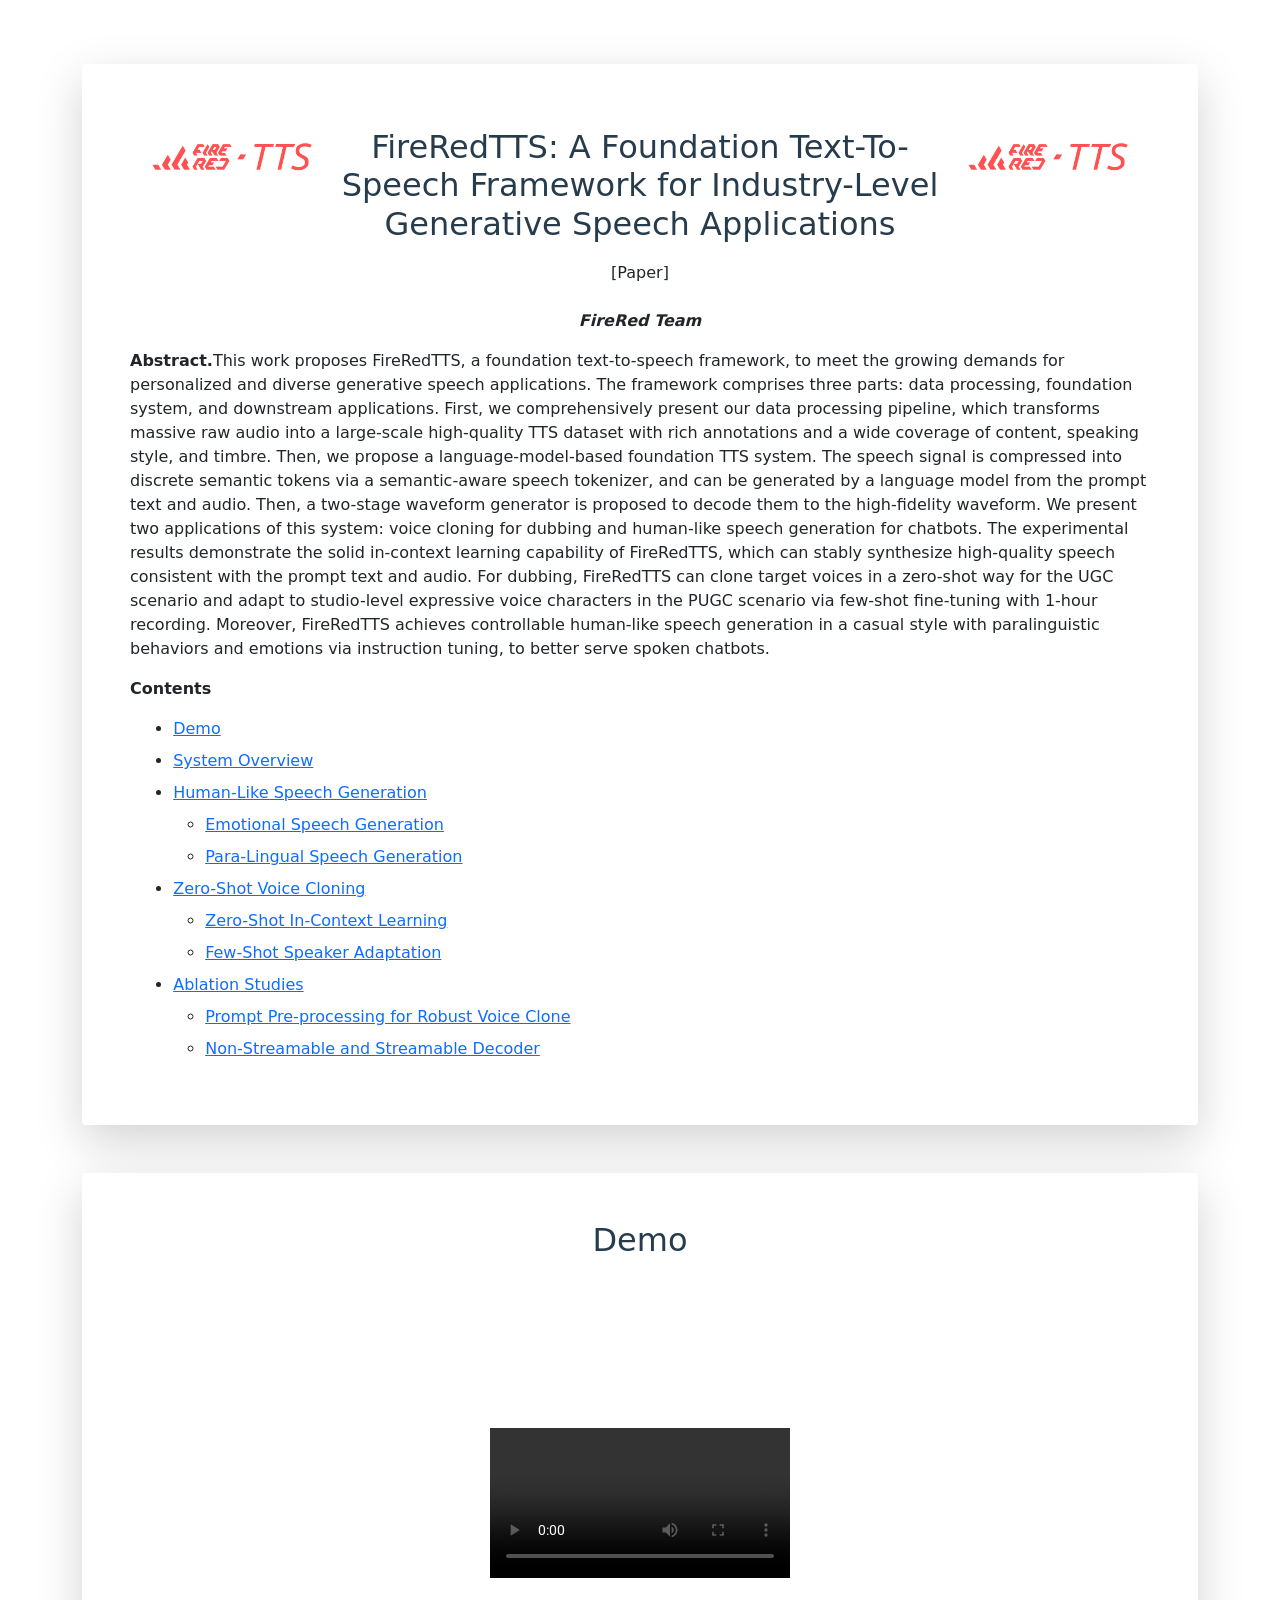
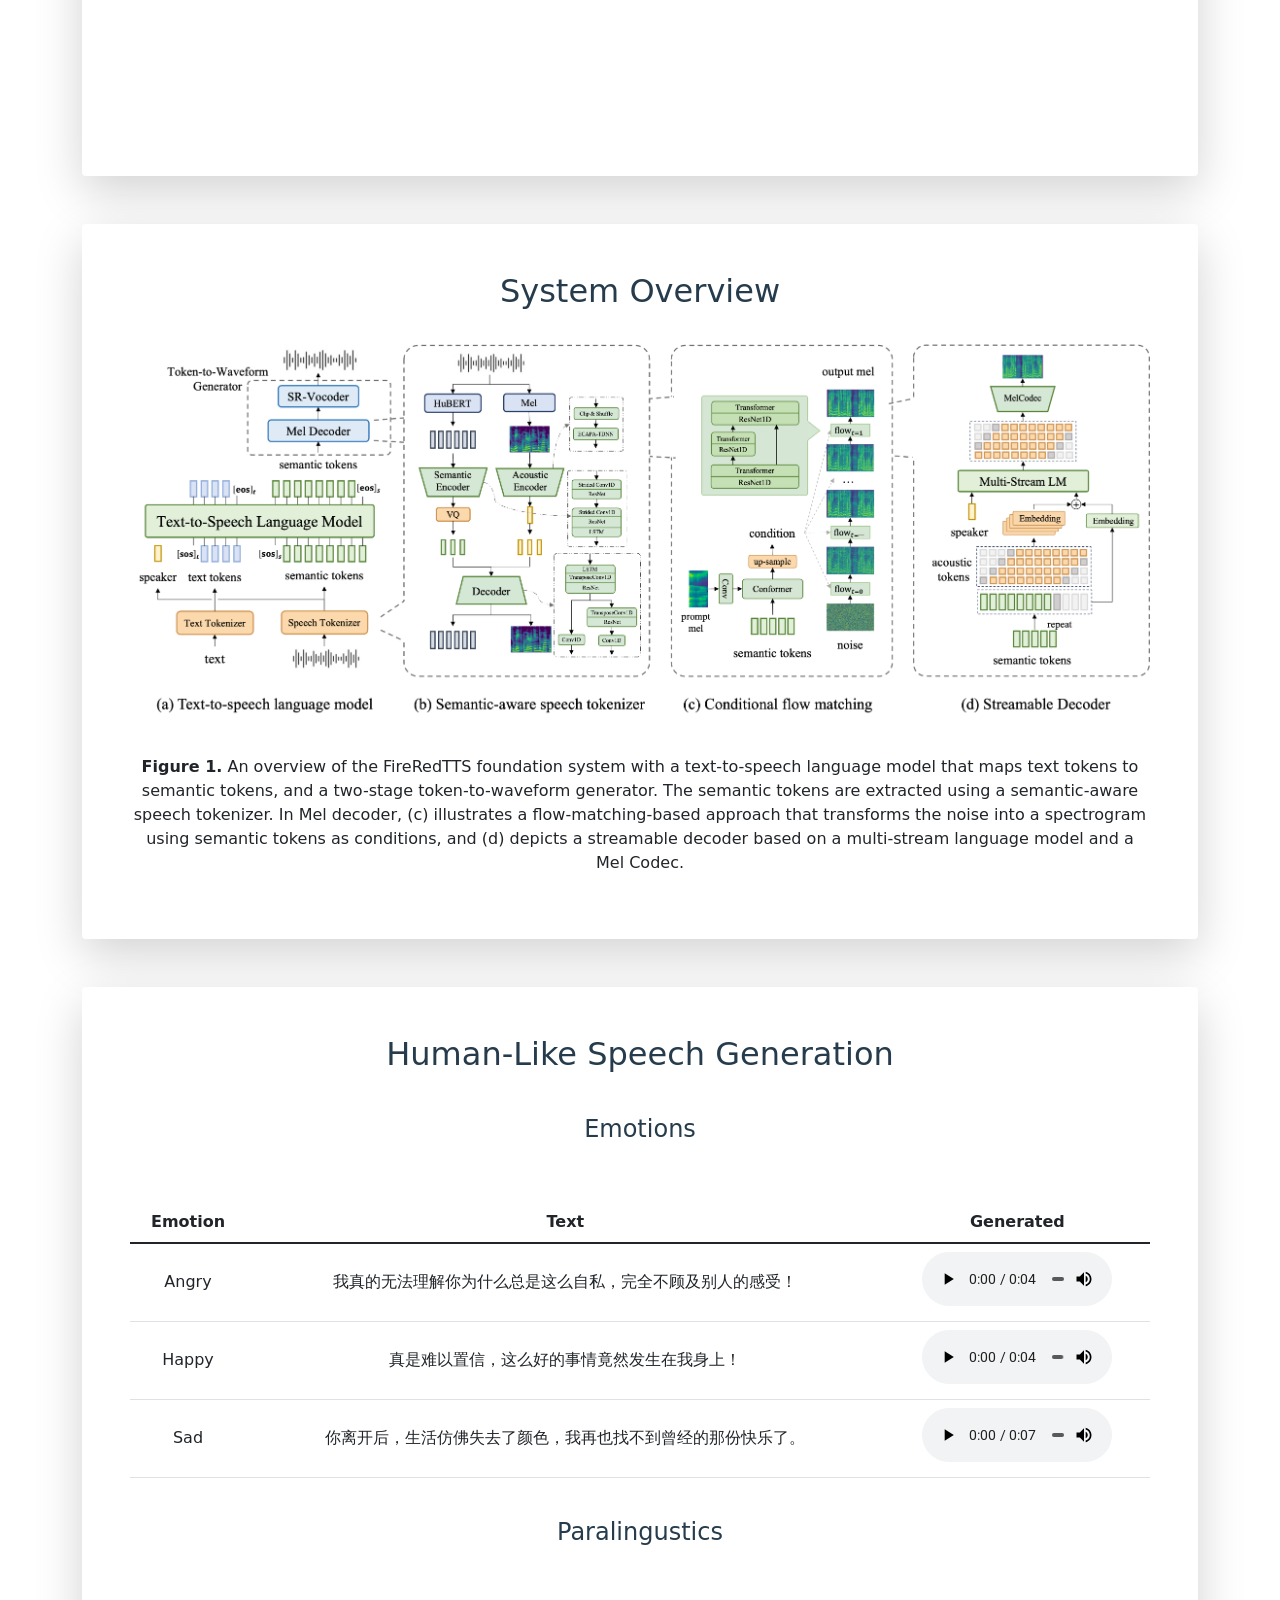
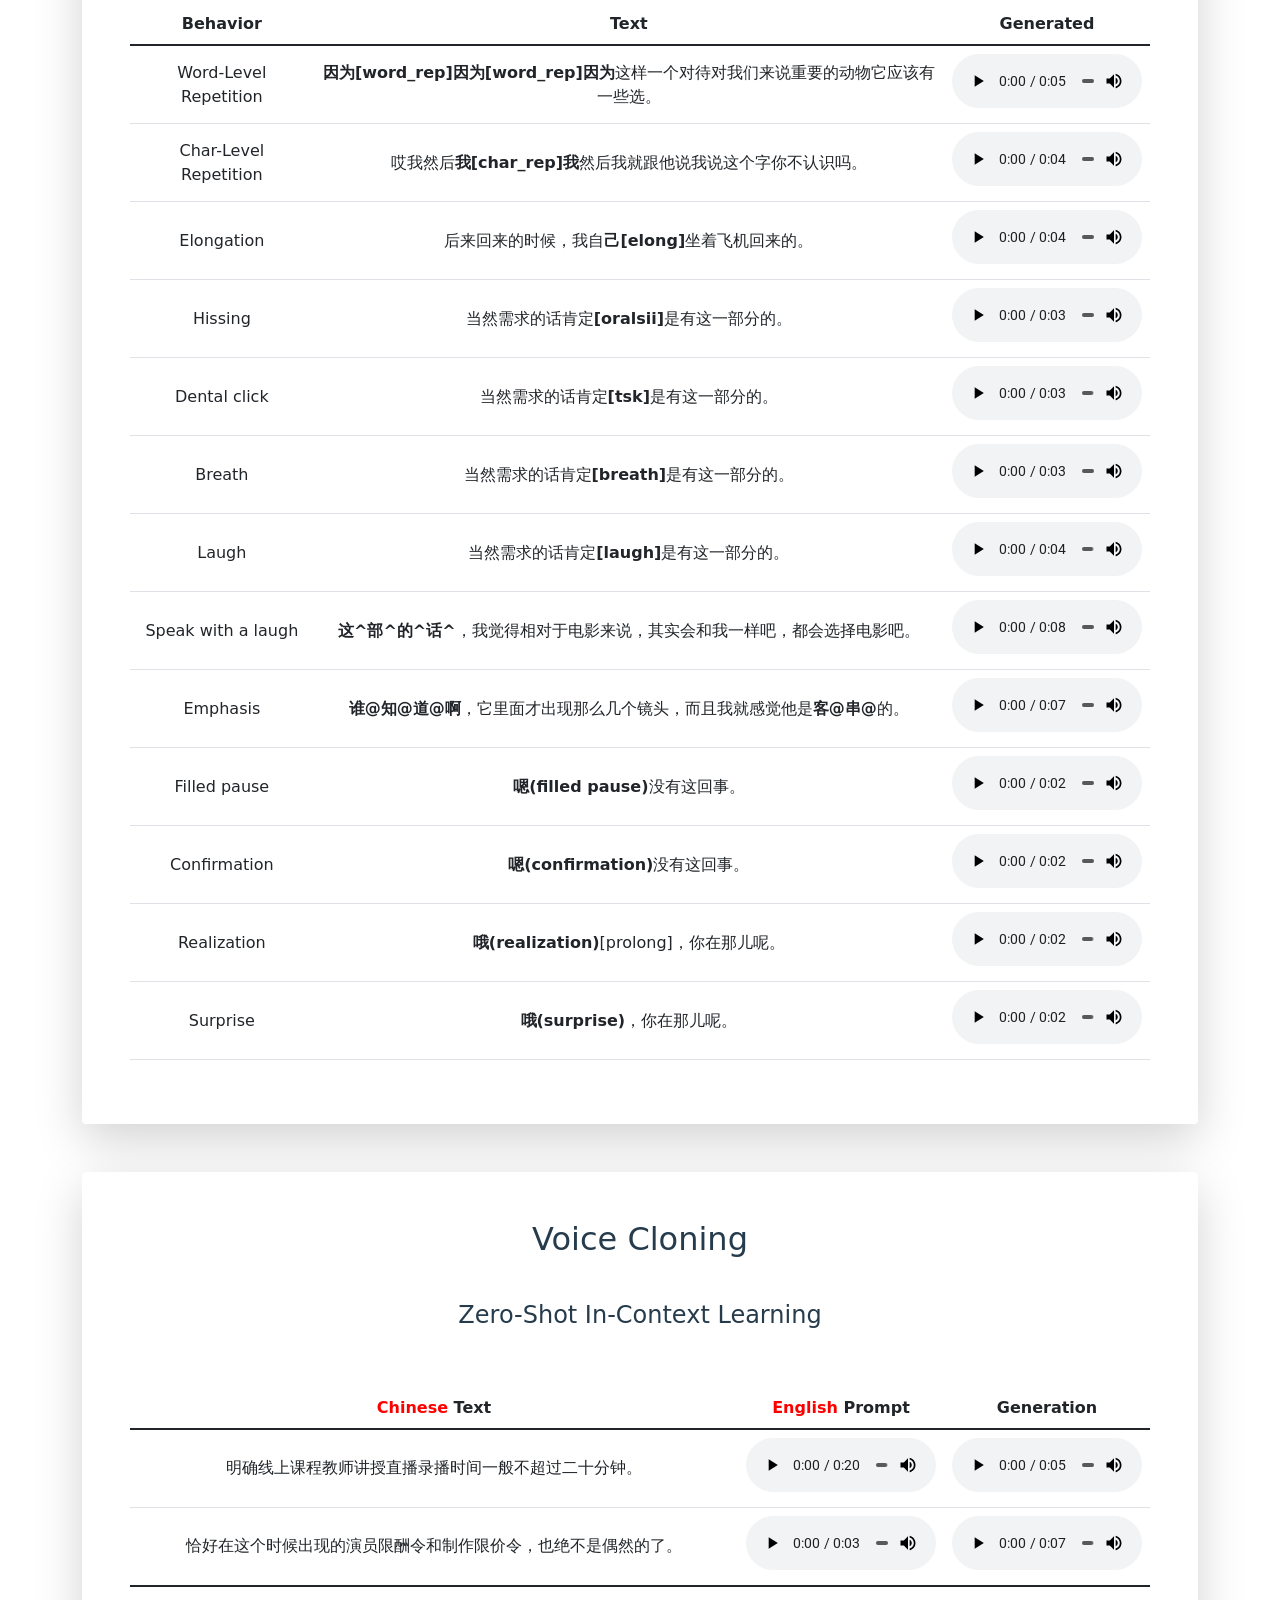
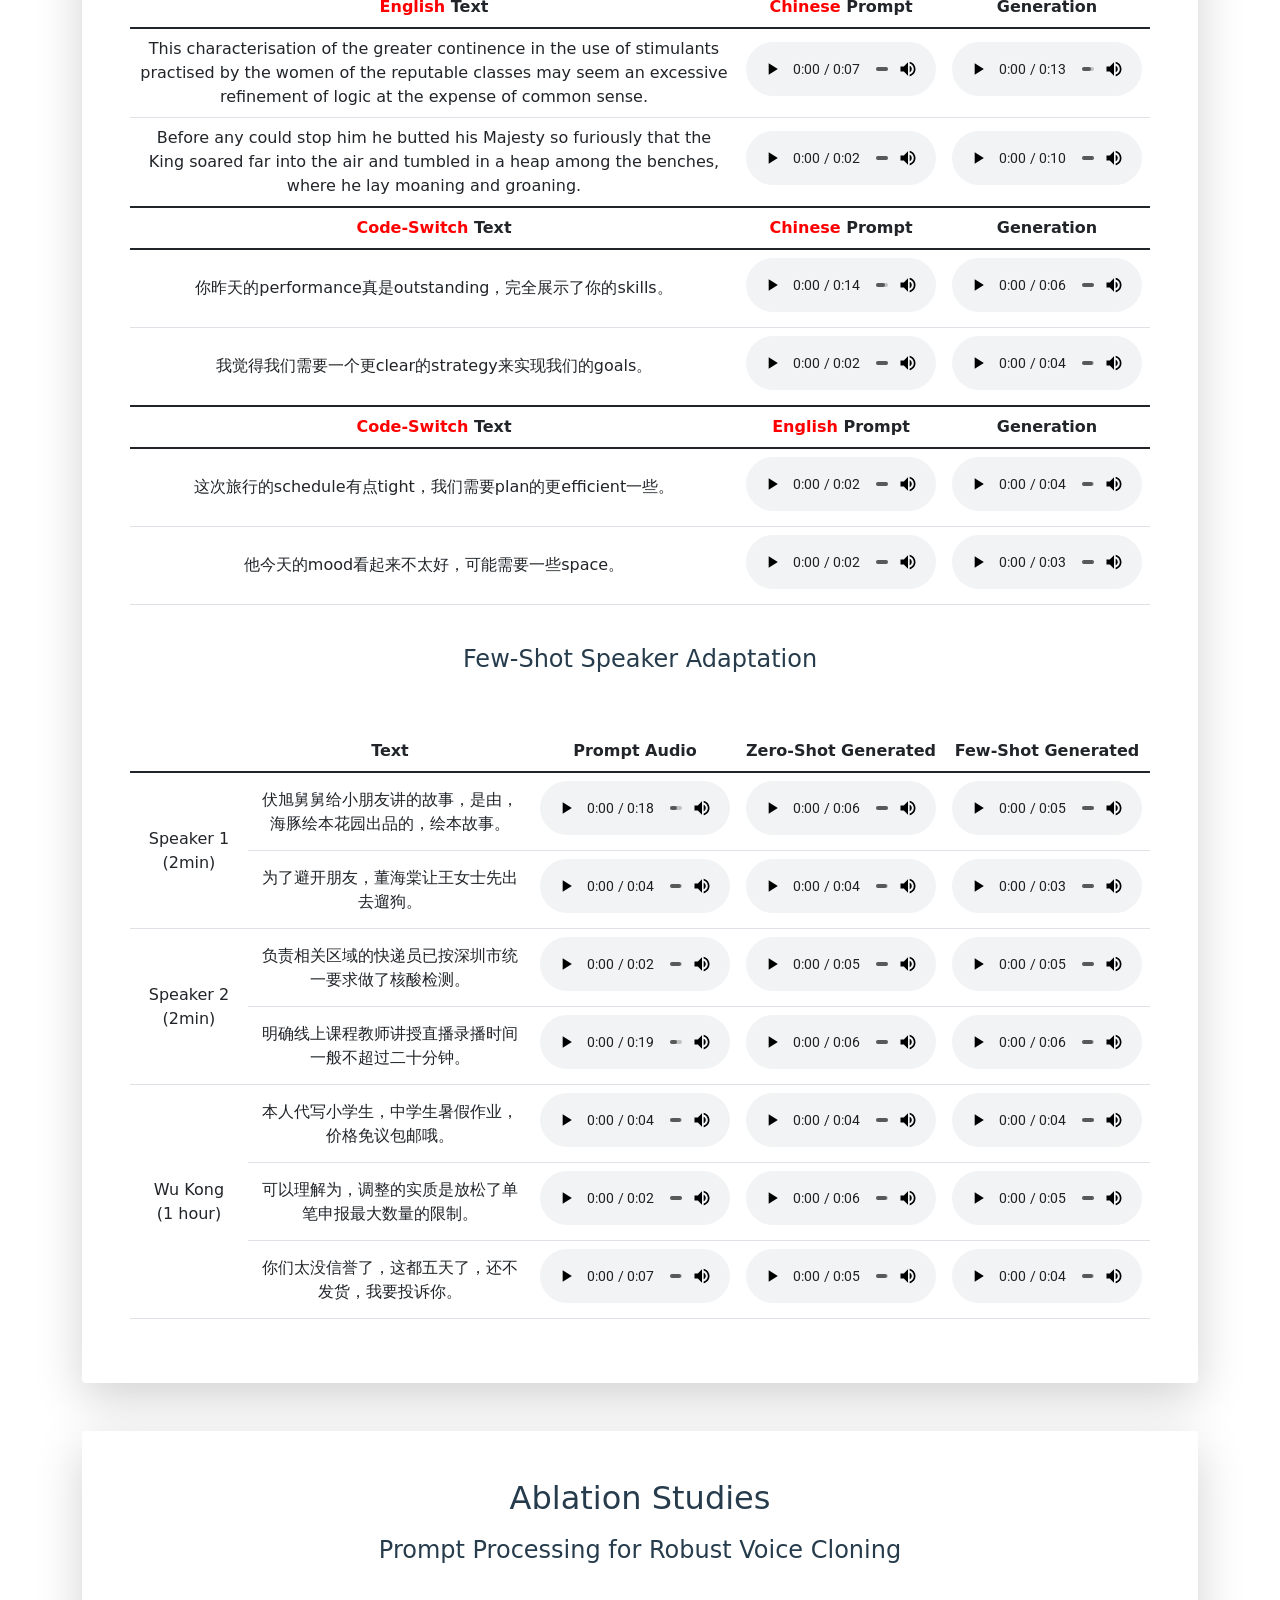
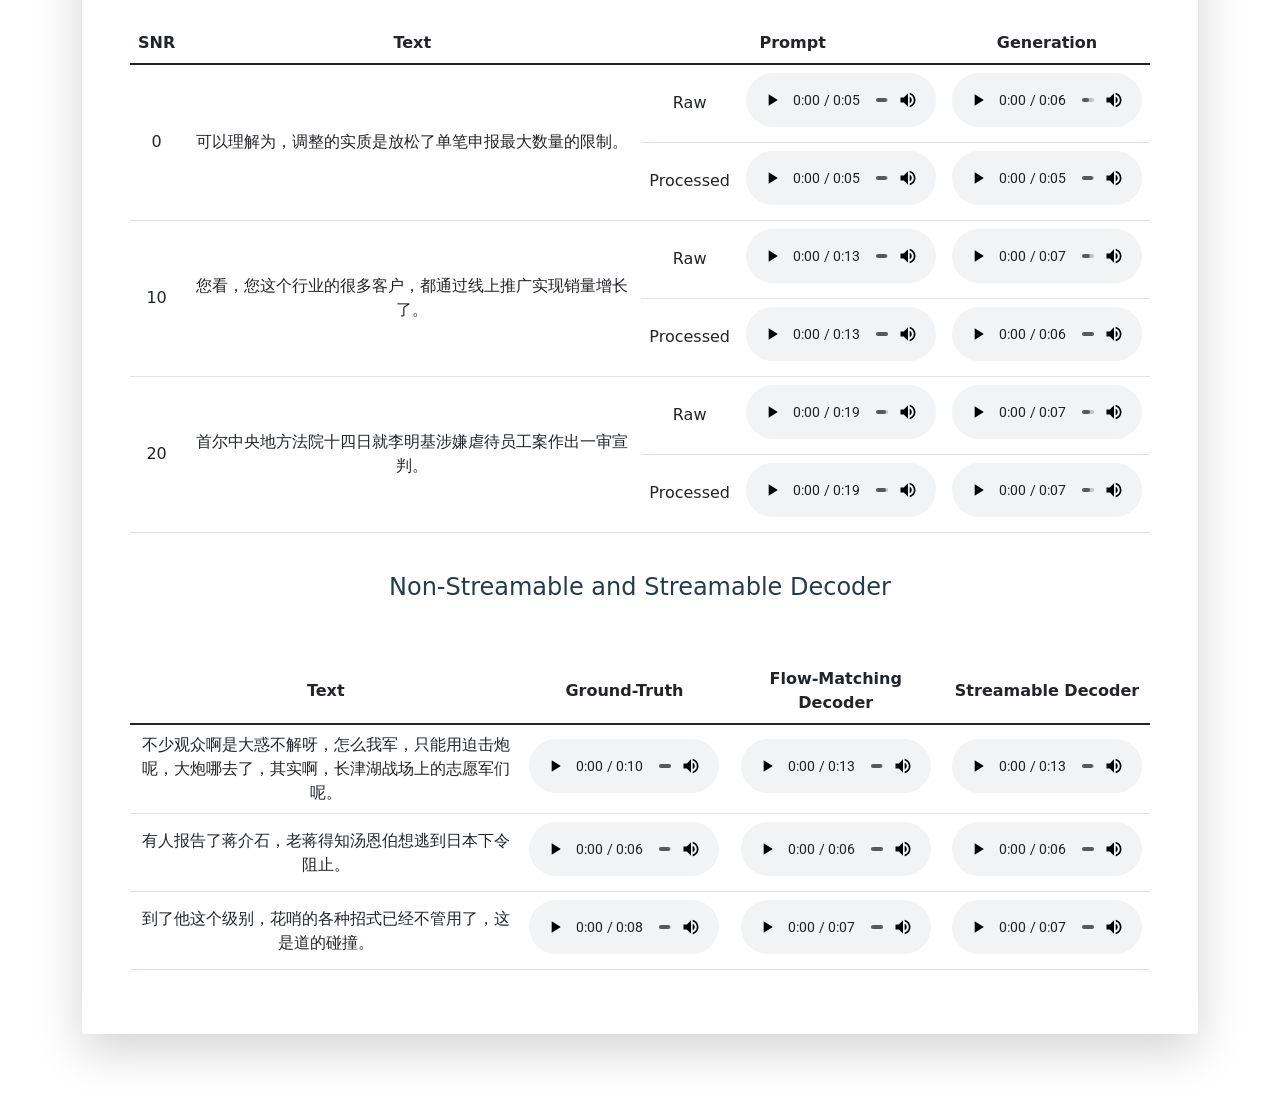
==== demos/firered_tts/index.html @ 2fdb6b74 "init" ====
<!DOCTYPE html>
<html>

<head>
    <meta charset="utf-8">
    <meta name="generator" content="Hugo 0.88.1" />
    <meta name="viewport" content="width=device-width, initial-scale=1">
    <link href="https://fonts.googleapis.com/css?family=Roboto:300,400,700" rel="stylesheet" type="text/css">
    <link rel="stylesheet" href="" https://cdnjs.cloudflare.com/ajax/libs/highlight.js/8.4/styles/github.min.css">
    <link rel="stylesheet" href="css/custom.css">
    <link rel="stylesheet" href="css/normalize.css">

    <title>FireRedTTS</title>
    <link href="css/bootstrap.min.css" rel="stylesheet">

    <style>
        .container::after {
            content: "";
            display: table;
            clear: both;
        }
        .left {
            float: left;
            max-width: 20%; /* Adjust as needed */
        }
        .right {
            float: right;
            max-width: 20%; /* Adjust as needed */
        }
        img {
            width: auto;
            height: auto;
        }
        .video-container {
            display: flex;
            justify-content: center;
            align-items: center;
            height: 50vh; /* This makes the container full height of the viewport */
        }
        video {
            max-width: 100%;
            max-height: 100%;
        }
    </style>
</head>


<body data-new-gr-c-s-check-loaded="14.1091.0" data-gr-ext-installed="">

    <div class="container">
        <header role="banner">
        </header>
        <main role="main">
            <article itemscope itemtype="https://schema.org/BlogPosting">

                <div class="container pt-5 mt-5 shadow-lg p-5 mb-5 bg-white rounded">
                    <p style="text-align: left;">
                        <img src="pics/FireRedTTS_Logo_wt_bg_red_type.png" height="200" width="200" alt="Left image" class="left">
                        <img src="pics/FireRedTTS_Logo_wt_bg_red_type.png" height="200" width="200" alt="Right image" class="right">
                    </p>
                    <div class="text-center">
                        <h2>FireRedTTS: A Foundation Text-To-Speech Framework for Industry-Level Generative Speech Applications</h2>
                        <!-- [<a href="www.google.com">Paper</a>] -->
                        [Paper]

                        <p class="fst-italic mb-0">
                            <br>
                            <b>FireRed Team</b>
                        <p></p>
                        </p>
                    </div>
                    <p><b>Abstract.</b>This work proposes FireRedTTS, a foundation text-to-speech framework, to meet the growing demands for personalized and diverse generative speech applications. The framework comprises three parts: data processing, foundation system, and downstream applications. First, we comprehensively present our data processing pipeline, which transforms massive raw audio into a large-scale high-quality TTS dataset with rich annotations and a wide coverage of content, speaking style, and timbre. Then, we propose a language-model-based foundation TTS system. The speech signal is compressed into discrete semantic tokens via a semantic-aware speech tokenizer, and can be generated by a language model from the prompt text and audio. Then, a two-stage waveform generator is proposed to decode them to the high-fidelity waveform. We present two applications of this system: voice cloning for dubbing and human-like speech generation for chatbots. The experimental results demonstrate the solid in-context learning capability of FireRedTTS, which can stably synthesize high-quality speech consistent with the prompt text and audio. For dubbing, FireRedTTS can clone target voices in a zero-shot way for the UGC scenario and adapt to studio-level expressive voice characters in the PUGC scenario via few-shot fine-tuning with 1-hour recording. Moreover, FireRedTTS achieves controllable human-like speech generation in a casual style with paralinguistic behaviors and emotions via instruction tuning, to better serve spoken chatbots.
                    </p>

                    <p>
					<b>Contents</b>
                    <ul>
						<li><a href="#app-video">Demo</a>
                        <li><a href="#model-overview">System Overview</a></li>
                        <li><a href="#human-like">Human-Like Speech Generation</a></li>
                        <ul>
							<li><a href="#emo">Emotional Speech Generation</a></li>
							<li><a href="#para">Para-Lingual Speech Generation</a></li>
						</ul>
						<li><a href="#zero-shot-icl-samples">Zero-Shot Voice Cloning</a></li>
						<ul>
                            <li><a href="#cs-samples">Zero-Shot In-Context Learning</a></li>
                            <li><a href="#speaker-finetune-samples">Few-Shot Speaker Adaptation</a></li>
						</ul>
                        <li><a href="#abs-samples">Ablation Studies</a></li>
						<ul>
							<li><a href="#prompt-denoise-samples">Prompt Pre-processing for Robust Voice Clone</a></li>
                            <li><a href="#streaming-samples">Non-Streamable and Streamable Decoder</a></li>
						</ul>
                    </ul>
                    </p>
                </div>


                <div class="container pt-5 mt-5 shadow-lg p-5 mb-5 bg-white rounded">
                    <h2 id="app-video" style="text-align: center;">Demo</h2>
                    <div class="video-container">
                        <video controls>
                            <source src="video/demo.mp4" type="video/mp4">
                        </video>
                    </div>
                </div>

                <div class="container pt-5 mt-5 shadow-lg p-5 mb-5 bg-white rounded">
                    <h2 id="model-overview" style="text-align: center;">System Overview</h2>
                    <body>
                        <p style="text-align: center;">
                            <img src="pics/fireredtts.png" height="1200" width="1200">
                        </p>
                    </body>
                    <p style="text-align: center;">
                        <b>Figure 1.</b> An overview of the FireRedTTS foundation system with a text-to-speech language model that maps text tokens to semantic tokens, and a two-stage token-to-waveform generator. The semantic tokens are extracted using a semantic-aware speech tokenizer. In Mel decoder, (c) illustrates a flow-matching-based approach that transforms the noise into a spectrogram using semantic tokens as conditions, and (d) depicts a streamable decoder based on a multi-stream language model and a Mel Codec.
                    </p>
                </div>

                <div class="container pt-5 mt-5 shadow-lg p-5 mb-5 bg-white rounded">
                    <h2 id="human-like" style="text-align: center;">Human-Like Speech Generation</h2>
                    <br>
                    <h4 id="emo" style="text-align: center;">Emotions</h4>
                    <br>
                    <div class="table-responsive pt-3">
                        <table class="table table-hover pt-2">
                            <thead>
                                <tr>
                                    <th style="text-align: center">Emotion</th>
                                    <th style="text-align: center">Text</th>
                                    <th style="text-align: center">Generated</th>
                                </tr>
                            </thead>
                            <tbody>
                                <tr>
                                    <td style="vertical-align : middle;text-align:center;" >Angry</td>
                                    <td style="vertical-align : middle;text-align:center;">我真的无法理解你为什么总是这么自私，完全不顾及别人的感受！
                                    </td>
                                    <td style="vertical-align : middle;text-align:center;"><audio controls="controls"
                                            style="width: 190px;">
                                            <source src="audios/HumanLike_samples/angry_01.wav" autoplay />
                                            Your browser does not support the audio element.
                                        </audio></td>
                                </tr>
                                <tr>
                                    <td style="vertical-align : middle;text-align:center;">Happy</td>
                                    <td style="vertical-align : middle;text-align:center;">真是难以置信，这么好的事情竟然发生在我身上！
                                    </td>
                                    <td style="vertical-align : middle;text-align:center;"><audio controls="controls"
                                            style="width: 190px;">
                                            <source src="audios/HumanLike_samples/happy_03.wav" autoplay />
                                            Your browser does not support the audio element.
                                        </audio></td>
                                </tr>
                                <tr>
                                    <td style="vertical-align : middle;text-align:center;">Sad</td>
                                    <td style="vertical-align : middle;text-align:center;">
                                        你离开后，生活仿佛失去了颜色，我再也找不到曾经的那份快乐了。</td>
                                    <td style="vertical-align : middle;text-align:center;"><audio controls="controls"
                                            style="width: 190px;">
                                            <source src="audios/HumanLike_samples/sad_01.wav" autoplay />
                                            Your browser does not support the audio element.
                                        </audio></td>
                                </tr>
                            </tbody>
                        </table>
                    </div>
                    <br>
                    <h4 id="para" style="text-align: center;">Paralingustics</h4>
                    <br>
                    <div class="table-responsive pt-3">
                        <table class="table table-hover pt-2">
                            <thead>
                                <tr>
                                    <th style="text-align: center">Behavior</th>
                                    <th style="text-align: center">Text</th>
                                    <th style="text-align: center">Generated</th>
                                </tr>
                            </thead>
                            <tbody>
                                <tr>
                                    <td style="vertical-align : middle;text-align:center;">Word-Level Repetition</td>
                                    <td style="vertical-align : middle;text-align:center;"><strong>因为[word_rep]因为[word_rep]因为</strong>这样一个对待对我们来说重要的动物它应该有一些选。
                                    </td>
                                    <td style="vertical-align : middle;text-align:center;"><audio controls="controls"
                                            style="width: 190px;">
                                            <source src="audios/HumanLike_samples/word_rep.wav" autoplay />
                                            Your browser does not support the audio element.
                                        </audio></td>
                                </tr>
                                <tr>
                                    <td style="vertical-align : middle;text-align:center;">Char-Level Repetition</td>
                                    <td style="vertical-align : middle;text-align:center;">哎我然后<strong>我[char_rep]我</strong>然后我就跟他说我说这个字你不认识吗。
                                    </td>
                                    <td style="vertical-align : middle;text-align:center;"><audio controls="controls"
                                            style="width: 190px;">
                                            <source src="audios/HumanLike_samples/char_rep.wav" autoplay />
                                            Your browser does not support the audio element.
                                        </audio></td>
                                </tr>
                                <tr>
                                    <td style="vertical-align : middle;text-align:center;">Elongation</td>
                                    <td style="vertical-align : middle;text-align:center;">后来回来的时候，我自<strong>己[elong]</strong>坐着飞机回来的。
                                    </td>
                                    <td style="vertical-align : middle;text-align:center;"><audio controls="controls"
                                            style="width: 190px;">
                                            <source src="audios/HumanLike_samples/elong.wav" autoplay />
                                            Your browser does not support the audio element.
                                        </audio></td>
                                </tr>
                                <tr>
                                    <td style="vertical-align : middle;text-align:center;">Hissing</td>
                                    <td style="vertical-align : middle;text-align:center;">当然需求的话肯定<strong>[oralsii]</strong>是有这一部分的。
                                    </td>
                                    <td style="vertical-align : middle;text-align:center;"><audio controls="controls"
                                            style="width: 190px;">
                                            <source src="audios/HumanLike_samples/inbreathed_s.wav" autoplay />
                                            Your browser does not support the audio element.
                                        </audio></td>
                                </tr>
                                <tr>
                                    <td style="vertical-align : middle;text-align:center;">Dental click</td>
                                    <td style="vertical-align : middle;text-align:center;">当然需求的话肯定<strong>[tsk]</strong>是有这一部分的。
                                    </td>
                                    <td style="vertical-align : middle;text-align:center;"><audio controls="controls"
                                            style="width: 190px;">
                                            <source src="audios/HumanLike_samples/tsk.wav" autoplay />
                                            Your browser does not support the audio element.
                                        </audio></td>
                                </tr>
                                <tr>
                                    <td style="vertical-align : middle;text-align:center;">Breath</td>
                                    <td style="vertical-align : middle;text-align:center;">当然需求的话肯定<strong>[breath]</strong>是有这一部分的。
                                    </td>
                                    <td style="vertical-align : middle;text-align:center;"><audio controls="controls"
                                            style="width: 190px;">
                                            <source src="audios/HumanLike_samples/breath.wav" autoplay />
                                            Your browser does not support the audio element.
                                        </audio></td>
                                </tr>
                                <tr>
                                    <td style="vertical-align : middle;text-align:center;">Laugh</td>
                                    <td style="vertical-align : middle;text-align:center;">当然需求的话肯定<strong>[laugh]</strong>是有这一部分的。
                                    </td>
                                    <td style="vertical-align : middle;text-align:center;"><audio controls="controls"
                                            style="width: 190px;">
                                            <source src="audios/HumanLike_samples/laugh.wav" autoplay />
                                            Your browser does not support the audio element.
                                        </audio></td>
                                </tr>
                                <tr>
                                    <td style="vertical-align : middle;text-align:center;">Speak with a laugh</td>
                                    <td style="vertical-align : middle;text-align:center;"><strong>这^部^的^话^</strong>，我觉得相对于电影来说，其实会和我一样吧，都会选择电影吧。
                                    </td>
                                    <td style="vertical-align : middle;text-align:center;"><audio controls="controls"
                                            style="width: 190px;">
                                            <source src="audios/HumanLike_samples/laughtalk2.wav" autoplay />
                                            Your browser does not support the audio element.
                                        </audio></td>
                                </tr>
                                <tr>
                                    <td style="vertical-align : middle;text-align:center;">Emphasis</td>
                                    <td style="vertical-align : middle;text-align:center;"><strong>谁@知@道@啊</strong>，它里面才出现那么几个镜头，而且我就感觉他是<strong>客@串@</strong>的。
                                    </td>
                                    <td style="vertical-align : middle;text-align:center;"><audio controls="controls"
                                            style="width: 190px;">
                                            <source src="audios/HumanLike_samples/emphasis2.wav" autoplay />
                                            Your browser does not support the audio element.
                                        </audio></td>
                                </tr>
                                <tr>
                                    <td style="vertical-align : middle;text-align:center;">Filled pause</td>
                                    <td style="vertical-align : middle;text-align:center;"><strong>嗯(filled pause)</strong>没有这回事。
                                    </td>
                                    <td style="vertical-align : middle;text-align:center;"><audio controls="controls"
                                            style="width: 190px;">
                                            <source src="audios/HumanLike_samples/filled_pause.wav" autoplay />
                                            Your browser does not support the audio element.
                                        </audio></td>
                                </tr>
                                <tr>
                                    <td style="vertical-align : middle;text-align:center;">Confirmation</td>
                                    <td style="vertical-align : middle;text-align:center;"><strong>嗯(confirmation)</strong>没有这回事。
                                    </td>
                                    <td style="vertical-align : middle;text-align:center;"><audio controls="controls"
                                            style="width: 190px;">
                                            <source src="audios/HumanLike_samples/confirmation.wav" autoplay />
                                            Your browser does not support the audio element.
                                        </audio></td>
                                </tr>
                                <tr>
                                    <td style="vertical-align : middle;text-align:center;">Realization</td>
                                    <td style="vertical-align : middle;text-align:center;"><strong>哦(realization)</strong>[prolong]，你在那儿呢。
                                    </td>
                                    <td style="vertical-align : middle;text-align:center;"><audio controls="controls"
                                            style="width: 190px;">
                                            <source src="audios/HumanLike_samples/realization.wav" autoplay />
                                            Your browser does not support the audio element.
                                        </audio></td>
                                </tr>
                                <tr>
                                    <td style="vertical-align : middle;text-align:center;">Surprise</td>
                                    <td style="vertical-align : middle;text-align:center;"><strong>哦(surprise)</strong>，你在那儿呢。
                                    </td>
                                    <td style="vertical-align : middle;text-align:center;"><audio controls="controls"
                                            style="width: 190px;">
                                            <source src="audios/HumanLike_samples/surprise.wav" autoplay />
                                            Your browser does not support the audio element.
                                        </audio></td>
                                </tr>
                            </tbody>
                        </table>
                    </div>
                </div>

                <div class="container pt-5 mt-5 shadow-lg p-5 mb-5 bg-white rounded">
                    <h2 id="zero-shot-icl-samples" style="text-align: center;">Voice Cloning</h2>
                    <br>
                    <h4 id="cs-samples" style="text-align: center;">Zero-Shot In-Context Learning</h4>
                    <br>
                    <div class="table-responsive pt-3">
                        <table class="table table-hover pt-2">
                            <thead>
                                <tr>
                                    <th style="vertical-align : middle;text-align: center"><font color="red">Chinese</font> Text</th>
                                    <th style="vertical-align : middle;text-align: center"><font color="red">English</font> Prompt</th>
                                    <th style="vertical-align : middle;text-align: center">Generation</th>
                                </tr>
                            </thead>
                            <tbody>
                                <tr>
                                    <td style="vertical-align : middle;text-align:center;">
                                        明确线上课程教师讲授直播录播时间一般不超过二十分钟。
                                    </td>
                                    <td style="vertical-align : middle;text-align:center;">
                                        <audio controls="controls" style="width: 190px;">
                                            <source src="audios/ZeroShotICL_samples/english_to_mandarin/4077_13751_000006_000008.wav" autoplay />
                                        </audio><br>
                                    </td>
                                    <td style="vertical-align : middle;text-align:center;">
                                        <audio controls="controls" style="width: 190px;">
                                            <source src="audios/ZeroShotICL_samples/english_to_mandarin/4077_13751_000006_000008%23zh_066_rep6.wav" autoplay />
                                        </audio>
                                    </td>
                                </tr>
                                <tr>
                                    <td style="vertical-align : middle;text-align:center;">
                                        恰好在这个时候出现的演员限酬令和制作限价令，也绝不是偶然的了。
                                    </td>
                                    <td style="vertical-align : middle;text-align:center;">
                                        <audio controls="controls" style="width: 190px;">
                                            <source src="audios/ZeroShotICL_samples/english_to_mandarin/0016_000731.wav" autoplay />
                                        </audio><br>
                                    </td>
                                    <td style="vertical-align : middle;text-align:center;">
                                        <audio controls="controls" style="width: 190px;">
                                            <source src="audios/ZeroShotICL_samples/english_to_mandarin/0016_000731%23zh_071.wav" autoplay />
                                        </audio>
                                    </td>
                                </tr>
                                <thead>
                                    <tr>
                                        <th style="vertical-align : middle;text-align: center"><font color="red">English</font> Text</th>
                                        <th style="vertical-align : middle;text-align: center"><font color="red">Chinese</font> Prompt</th>
                                        <th style="vertical-align : middle;text-align: center">Generation</th>
                                    </tr>
                                </thead>
                                <tbody>
                                    <tr>
                                        <td style="vertical-align : middle;text-align:center;">
                                            This characterisation of the greater continence in the use of stimulants practised by the women of the reputable classes may seem an excessive refinement of logic at the expense of common sense.
                                        </td>
                                        <td style="vertical-align : middle;text-align:center;">
                                            <audio controls="controls" style="width: 190px;">
                                                <source src="audios/ZeroShotICL_samples/mandarin_to_english/26900001.wav" autoplay />
                                            </audio><br>
                                        </td>
                                        <td style="vertical-align : middle;text-align:center;">
                                            <audio controls="controls" style="width: 190px;">
                                                <source src="audios/ZeroShotICL_samples/mandarin_to_english/26900001%23en_024.wav" autoplay />
                                            </audio>
                                        </td>
                                    </tr>
                                    <tr>
                                        <td style="vertical-align : middle;text-align:center;">
                                            Before any could stop him he butted his Majesty so furiously that the King soared far into the air and tumbled in a heap among the benches, where he lay moaning and groaning.
                                        </td>
                                        <td style="vertical-align : middle;text-align:center;">
                                            <audio controls="controls" style="width: 190px;">
                                                <source src="audios/ZeroShotICL_samples/mandarin_to_english/0004_001432.wav" autoplay />
                                            </audio><br>
                                        </td>
                                        <td style="vertical-align : middle;text-align:center;">
                                            <audio controls="controls" style="width: 190px;">
                                                <source src="audios/ZeroShotICL_samples/mandarin_to_english/0004_001432%23en_077.wav" autoplay />
                                            </audio>
                                        </td>
                                    </tr>
                                </tbody>
                                <thead>
                                    <tr>
                                        <th style="vertical-align : middle;text-align: center"><font color="red">Code-Switch</font> Text</th>
                                        <th style="vertical-align : middle;text-align: center"><font color="red">Chinese</font> Prompt</th>
                                        <th style="vertical-align : middle;text-align: center">Generation</th>
                                    </tr>
                                </thead>
                                <tbody>
                                    <tr>
                                        <td style="vertical-align : middle;text-align:center;">
                                            你昨天的performance真是outstanding，完全展示了你的skills。
                                        </td>
                                        <td style="vertical-align : middle;text-align:center;">
                                            <audio controls="controls" style="width: 190px;">
                                                <source src="audios/ZeroShotICL_samples/mandarin_to_mix/00_09_68680731_36_s142090_e156540_spk0.wav" autoplay />
                                            </audio><br>
                                        </td>
                                        <td style="vertical-align : middle;text-align:center;">
                                            <audio controls="controls" style="width: 190px;">
                                                <source src="audios/ZeroShotICL_samples/mandarin_to_mix/00_09_68680731_36_s142090_e156540_spk0%23en_zh_014.wav" autoplay />
                                            </audio>
                                        </td>
                                    </tr>
                                    <tr>
                                        <td style="vertical-align : middle;text-align:center;">
                                            我觉得我们需要一个更clear的strategy来实现我们的goals。
                                        </td>
                                        <td style="vertical-align : middle;text-align:center;">
                                            <audio controls="controls" style="width: 190px;">
                                                <source src="audios/ZeroShotICL_samples/mandarin_to_mix/0010_000380.wav" autoplay />
                                            </audio><br>
                                        </td>
                                        <td style="vertical-align : middle;text-align:center;">
                                            <audio controls="controls" style="width: 190px;">
                                                <source src="audios/ZeroShotICL_samples/mandarin_to_mix/0010_000380%23en_zh_013.wav" autoplay />
                                            </audio>
                                        </td>
                                    </tr>
                                </tbody>
                                <thead>
                                    <tr>
                                        <th style="vertical-align : middle;text-align: center"><font color="red">Code-Switch</font> Text</th>
                                        <th style="vertical-align : middle;text-align: center"><font color="red">English</font> Prompt</th>
                                        <th style="vertical-align : middle;text-align: center">Generation</th>
                                    </tr>
                                </thead>
                                <tbody>
                                    <tr>
                                        <td style="vertical-align : middle;text-align:center;">
                                            这次旅行的schedule有点tight，我们需要plan的更efficient一些。
                                        </td>
                                        <td style="vertical-align : middle;text-align:center;">
                                            <audio controls="controls" style="width: 190px;">
                                                <source src="audios/ZeroShotICL_samples/english_to_mix/p276%23p276_354.wav" autoplay />
                                            </audio><br>
                                        </td>
                                        <td style="vertical-align : middle;text-align:center;">
                                            <audio controls="controls" style="width: 190px;">
                                                <source src="audios/ZeroShotICL_samples/english_to_mix/p276%23p276_354%23en_zh_011_rep4.wav" autoplay />
                                            </audio>
                                        </td>
                                    </tr>
                                    <tr>
                                        <td style="vertical-align : middle;text-align:center;">
                                            他今天的mood看起来不太好，可能需要一些space。
                                        </td>
                                        <td style="vertical-align : middle;text-align:center;">
                                            <audio controls="controls" style="width: 190px;">
                                                <source src="audios/ZeroShotICL_samples/english_to_mix/2830_3980_000026_000005.wav" autoplay />
                                            </audio><br>
                                        </td>
                                        <td style="vertical-align : middle;text-align:center;">
                                            <audio controls="controls" style="width: 190px;">
                                                <source src="audios/ZeroShotICL_samples/english_to_mix/2830_3980_000026_000005%23en_zh_007_rep3.wav" autoplay />
                                            </audio>
                                        </td>
                                    </tr>
                                </tbody>
                            </table>
                        </table>
                    </div>
                    <br>
                    <h4 id="speaker-finetune-samples" style="text-align: center;">Few-Shot Speaker Adaptation</h2>
                    <br>
                    <div class="table-responsive pt-3">
                        <table class="table table-hover pt-2">
                            <thead>
                                <tr>
                                    <th style="text-align: center"></th>
                                    <th style="text-align: center">Text</th>
                                    <th style="text-align: center">Prompt Audio</th>
                                    <th style="text-align: center">Zero-Shot Generated</th>
                                    <th style="text-align: center">Few-Shot Generated</th>
                                </tr>
                            </thead>
                            <tbody>
                                <tr>
                                    <td style="vertical-align : middle;text-align:center;" rowspan="2">Speaker 1 (2min)</td>
                                    <td style="vertical-align : middle;text-align:center;">
                                        伏旭舅舅给小朋友讲的故事，是由，海豚绘本花园出品的，绘本故事。
                                    </td>
                                    <td style="vertical-align : middle;text-align:center;">
                                        <audio controls="controls" style="width: 190px;">
                                            <source src="audios/SpeakerFinetune_samples/speaker1/09_00_33430996_32_s679070_e698010_spk0.wav"/>
                                        </audio>
                                    </td>
                                    <td style="vertical-align : middle;text-align:center;">
                                        <audio controls="controls" style="width: 190px;">
                                            <source src="audios/SpeakerFinetune_samples/speaker1/zeroshot_09_00_33430996_32_s679070_e698010_spk0%23utt_05.wav"/>
                                        </audio>
                                    </td>
                                    <td style="vertical-align : middle;text-align:center;">
                                        <audio controls="controls" style="width: 190px;">
                                            <source src="audios/SpeakerFinetune_samples/speaker1/09_00_33430996_32_s679070_e698010_spk0%23utt_05_rep4.wav"/>
                                        </audio>
                                    </td>
                                </tr>
                                <tr>
                                    <td style="vertical-align : middle;text-align:center;">
                                        为了避开朋友，董海棠让王女士先出去遛狗。
                                    </td>
                                    <td style="vertical-align : middle;text-align:center;">
                                        <audio controls="controls" style="width: 190px;">
                                            <source src="audios/SpeakerFinetune_samples/speaker1/09_00_33430996_32_s932380_e936750_spk0.wav"/>
                                        </audio>
                                    </td>
                                    <td style="vertical-align : middle;text-align:center;">
                                        <audio controls="controls" style="width: 190px;">
                                            <source src="audios/SpeakerFinetune_samples/speaker1/09_00_33430996_32_s932380_e936750_spk0%23utt_07_rep3.wav"/>
                                        </audio>
                                    </td>
                                    <td style="vertical-align : middle;text-align:center;">
                                        <audio controls="controls" style="width: 190px;">
                                            <source src="audios/SpeakerFinetune_samples/speaker1/fewshot_09_00_33430996_32_s932380_e936750_spk0%23utt_07.wav"/>
                                        </audio>
                                    </td>
                                </tr>
                                <tr>
                                    <td style="vertical-align : middle;text-align:center;" rowspan="2">Speaker 2 (2min)</td>
                                    <td style="vertical-align : middle;text-align:center;">
                                        负责相关区域的快递员已按深圳市统一要求做了核酸检测。
                                    </td>
                                    <td style="vertical-align : middle;text-align:center;">
                                        <audio controls="controls" style="width: 190px;">
                                            <source src="audios/SpeakerFinetune_samples/speaker2/13_12_56401784_2_s1714280_e1717130_spk0.wav"/>
                                        </audio>
                                    </td>
                                    <td style="vertical-align : middle;text-align:center;">
                                        <audio controls="controls" style="width: 190px;">
                                            <source src="audios/SpeakerFinetune_samples/speaker2/zeroshot_13_12_56401784_2_s1714280_e1717130_spk0%23utt_06.wav"/>
                                        </audio>
                                    </td>
                                    <td style="vertical-align : middle;text-align:center;">
                                        <audio controls="controls" style="width: 190px;">
                                            <source src="audios/SpeakerFinetune_samples/speaker2/fewshot_13_12_56401784_2_s1714280_e1717130_spk0%23utt_06.wav"/>
                                        </audio>
                                    </td>
                                </tr>
                                <tr>
                                    <td style="vertical-align : middle;text-align:center;">
                                        明确线上课程教师讲授直播录播时间一般不超过二十分钟。
                                    </td>
                                    <td style="vertical-align : middle;text-align:center;">
                                        <audio controls="controls" style="width: 190px;">
                                            <source src="audios/SpeakerFinetune_samples/speaker2/13_12_56401784_2_s1585630_e1605140_spk0.wav"/>
                                        </audio>
                                    </td>
                                    <td style="vertical-align : middle;text-align:center;">
                                        <audio controls="controls" style="width: 190px;">
                                            <source src="audios/SpeakerFinetune_samples/speaker2/zeroshot_13_12_56401784_2_s1585630_e1605140_spk0%23utt_05.wav"/>
                                        </audio>
                                    </td>
                                    <td style="vertical-align : middle;text-align:center;">
                                        <audio controls="controls" style="width: 190px;">
                                            <source src="audios/SpeakerFinetune_samples/speaker2/fewshot_13_12_56401784_2_s1585630_e1605140_spk0%23utt_05.wav"/>
                                        </audio>
                                    </td>
                                </tr>
                                <tr>
                                    <td style="vertical-align : middle;text-align:center;" rowspan="3">Wu Kong <br> (1 hour)</td>
                                    <td style="vertical-align : middle;text-align:center;">
                                        本人代写小学生，中学生暑假作业，价格免议包邮哦。
                                    </td>
                                    <td style="vertical-align : middle;text-align:center;">
                                        <audio controls="controls" style="width: 190px;">
                                            <source src="audios/SpeakerFinetune_samples/wukong/wukong_001007.wav"/>
                                        </audio>
                                    </td>
                                    <td style="vertical-align : middle;text-align:center;">
                                        <audio controls="controls" style="width: 190px;">
                                            <source src="audios/SpeakerFinetune_samples/wukong/zeroshot_wukong_001007%23utt_07.wav"/>
                                        </audio>
                                    </td>
                                    <td style="vertical-align : middle;text-align:center;">
                                        <audio controls="controls" style="width: 190px;">
                                            <source src="audios/SpeakerFinetune_samples/wukong/fewshot_wukong_001007%23utt_07.wav"/>
                                        </audio>
                                    </td>
                                </tr>
                                <tr>
                                    <td style="vertical-align : middle;text-align:center;">
                                        可以理解为，调整的实质是放松了单笔申报最大数量的限制。
                                    </td>
                                    <td style="vertical-align : middle;text-align:center;">
                                        <audio controls="controls" style="width: 190px;">
                                            <source src="audios/SpeakerFinetune_samples/wukong/wukong_000099.wav"/>
                                        </audio>
                                    </td>
                                    <td style="vertical-align : middle;text-align:center;">
                                        <audio controls="controls" style="width: 190px;">
                                            <source src="audios/SpeakerFinetune_samples/wukong/zeroshot_wukong_000099%23utt_01.wav"/>
                                        </audio>
                                    </td>
                                    <td style="vertical-align : middle;text-align:center;">
                                        <audio controls="controls" style="width: 190px;">
                                            <source src="audios/SpeakerFinetune_samples/wukong/fewshot_wukong_000099%23utt_01.wav"/>
                                        </audio>
                                    </td>
                                </tr>
                                <tr>
                                    <td style="vertical-align : middle;text-align:center;">
                                        你们太没信誉了，这都五天了，还不发货，我要投诉你。
                                    </td>
                                    <td style="vertical-align : middle;text-align:center;">
                                        <audio controls="controls" style="width: 190px;">
                                            <source src="audios/SpeakerFinetune_samples/wukong/wukong_006668.wav"/>
                                        </audio>
                                    </td>
                                    <td style="vertical-align : middle;text-align:center;">
                                        <audio controls="controls" style="width: 190px;">
                                            <source src="audios/SpeakerFinetune_samples/wukong/zeroshot_wukong_006668%23utt_00.wav"/>
                                        </audio>
                                    </td>
                                    <td style="vertical-align : middle;text-align:center;">
                                        <audio controls="controls" style="width: 190px;">
                                            <source src="audios/SpeakerFinetune_samples/wukong/fewshot_wukong_006668%23utt_00.wav"/>
                                        </audio>
                                    </td>
                                </tr>
                            </tbody>
                        </table>
                    </div>
                </div>
                <div class="container pt-5 mt-5 shadow-lg p-5 mb-5 bg-white rounded">
                    <h2 id="abs-samples" style="text-align: center;">Ablation Studies</h2>
                    <h4 id="prompt-denoise-samples" style="text-align: center;">Prompt Processing for Robust Voice Cloning</h4>
                    <br>
                    <div class="table-responsive pt-3">
                        <table class="table table-hover pt-2">
                            <thead>
                                <tr>
                                    <th style="vertical-align : middle;text-align: center">SNR</th>
                                    <th style="vertical-align : middle;text-align: center">Text</th>
                                    <th style="vertical-align : middle;text-align: center" colspan="2">Prompt</th>
                                    <th style="vertical-align : middle;text-align: center">Generation</th>
                                </tr>
                            </thead>
                            <tbody>
                                <tr>
                                    <td style="vertical-align : middle;text-align:center;" rowspan="2">0</td>
                                    <td style="vertical-align : middle;text-align:center;" rowspan="2">
                                        可以理解为，调整的实质是放松了单笔申报最大数量的限制。
                                    </td>
                                    <td style="vertical-align : middle;text-align:center;">Raw</td>
                                    <td style="vertical-align : middle;text-align:center;">
                                        <audio controls="controls" style="width: 190px;">
                                            <source src="audios/PromptDenoise_samples/prompt_clean_add_snr0/16000001.wav"/>
                                        </audio><br>
                                    </td>
                                    <td style="vertical-align : middle;text-align:center;">
                                        <audio controls="controls" style="width: 190px;">
                                            <source src="audios/PromptDenoise_samples/before_process/prompt_before_snr0_16000001%23zh_08.wav"/>
                                        </audio>
                                    </td>
                                </tr>
                                <tr>
                                    <td style="vertical-align : middle;text-align:center;">Processed</td>
                                    <td style="vertical-align : middle;text-align:center;">
                                        <audio controls="controls" style="width: 190px;">
                                            <source src="audios/PromptDenoise_samples/prompt_clean_add_snr0_processed/16000001.wav"/>
                                        </audio><br>
                                    </td>
                                    <td style="vertical-align : middle;text-align:center;">
                                        <audio controls="controls" style="width: 190px;">
                                            <source src="audios/PromptDenoise_samples/after_process/prompt_processed_snr0_16000001%23zh_08.wav"/>
                                        </audio>
                                    </td>
                                </tr>
                                <tr>
                                    <td style="vertical-align : middle;text-align:center;" rowspan="2">10</td>
                                    <td style="vertical-align : middle;text-align:center;" rowspan="2">
                                        您看，您这个行业的很多客户，都通过线上推广实现销量增长了。
                                    </td>
                                    <td style="vertical-align : middle;text-align:center;">Raw</td>
                                    <td style="vertical-align : middle;text-align:center;">
                                        <audio controls="controls" style="width: 190px;">
                                            <source src="audios/PromptDenoise_samples/prompt_clean_add_snr10/guohaohan_chn_2.wav"/>
                                        </audio><br>
                                    </td>
                                    <td style="vertical-align : middle;text-align:center;">
                                        <audio controls="controls" style="width: 190px;">
                                            <source src="audios/PromptDenoise_samples/before_process/prompt_before_snr10_guohaohan_chn_2%23zh_14.wav"/>
                                        </audio>
                                    </td>
                                </tr>
                                <tr>
                                    <td style="vertical-align : middle;text-align:center;">Processed</td>
                                    <td style="vertical-align : middle;text-align:center;">
                                        <audio controls="controls" style="width: 190px;">
                                            <source src="audios/PromptDenoise_samples/prompt_clean_add_snr10_processed/guohaohan_chn_2.wav"/>
                                        </audio><br>
                                    </td>
                                    <td style="vertical-align : middle;text-align:center;">
                                        <audio controls="controls" style="width: 190px;">
                                            <source src="audios/PromptDenoise_samples/after_process/prompt_processed_snr10_guohaohan_chn_2%23zh_14.wav"/>
                                        </audio>
                                    </td>
                                </tr>
                                <tr>
                                    <td style="vertical-align : middle;text-align:center;" rowspan="2">20</td>
                                    <td style="vertical-align : middle;text-align:center;" rowspan="2">
                                        首尔中央地方法院十四日就李明基涉嫌虐待员工案作出一审宣判。
                                    </td>
                                    <td style="vertical-align : middle;text-align:center;">Raw</td>
                                    <td style="vertical-align : middle;text-align:center;">
                                        <audio controls="controls" style="width: 190px;">
                                            <source src="audios/PromptDenoise_samples/prompt_clean_add_snr20/zhiming_chn_0.wav"/>
                                        </audio><br>
                                    </td>
                                    <td style="vertical-align : middle;text-align:center;">
                                        <audio controls="controls" style="width: 190px;">
                                            <source src="audios/PromptDenoise_samples/before_process/prompt_before_snr20_zhiming_chn_0%23zh_19.wav"/>
                                        </audio>
                                    </td>
                                </tr>
                                <tr>
                                    <td style="vertical-align : middle;text-align:center;">Processed</td>
                                    <td style="vertical-align : middle;text-align:center;">
                                        <audio controls="controls" style="width: 190px;">
                                            <source src="audios/PromptDenoise_samples/prompt_clean_add_snr20_processed/zhiming_chn_0.wav"/>
                                        </audio><br>
                                    </td>
                                    <td style="vertical-align : middle;text-align:center;">
                                        <audio controls="controls" style="width: 190px;">
                                            <source src="audios/PromptDenoise_samples/after_process/prompt_processed_snr20_zhiming_chn_0%23zh_19.wav"/>
                                        </audio>
                                    </td>
                                </tr>
                            </tbody>
                        </table>
                    </div>
                    <br>
                    <h4 id="streaming-samples" style="text-align: center;">Non-Streamable and Streamable Decoder</h4>
                    <br>
                    <div class="table-responsive pt-3">
                        <table class="table table-hover pt-2">
                            <thead>
                                <tr>
                                    <th style="vertical-align : middle;text-align: center">Text</th>
                                    <th style="vertical-align : middle;text-align: center">Ground-Truth</th>
                                    <th style="vertical-align : middle;text-align: center">Flow-Matching Decoder</th>
                                    <th style="vertical-align : middle;text-align: center">Streamable Decoder</th>
                                </tr>
                            </thead>
                            <tbody>
                                <tr>
                                    <td style="vertical-align : middle;text-align:center;">
                                        不少观众啊是大惑不解呀，怎么我军，只能用迫击炮呢，大炮哪去了，其实啊，长津湖战场上的志愿军们呢。
                                    </td>
                                    <td style="vertical-align : middle;text-align:center;">
                                        <audio controls="controls" style="width: 190px;">
                                            <source src="audios/Streaming_samples/11_06_39449238_11_s210600_e229530_spk0_gt.wav" autoplay />
                                        </audio><br>
                                    </td>
                                    <td style="vertical-align : middle;text-align:center;">
                                        <audio controls="controls" style="width: 190px;">
                                            <source src="audios/Streaming_samples/11_06_39449238_11_s210600_e229530_spk0_fm.wav" autoplay />
                                        </audio>
                                    </td>
                                    <td style="vertical-align : middle;text-align:center;">
                                        <audio controls="controls" style="width: 190px;">
                                            <source src="audios/Streaming_samples/11_06_39449238_11_s210600_e229530_spk0_sd.wav" autoplay />
                                        </audio>
                                    </td>
                                </tr>
                                <tr>
                                    <td style="vertical-align : middle;text-align:center;">
                                        有人报告了蒋介石，老蒋得知汤恩伯想逃到日本下令阻止。
                                    </td>
                                    <td style="vertical-align : middle;text-align:center;">
                                        <audio controls="controls" style="width: 190px;">
                                            <source src="audios/Streaming_samples/31_02_64036063_35_s987370_e1005050_spk0_gt.wav" autoplay />
                                        </audio><br>
                                    </td>
                                    <td style="vertical-align : middle;text-align:center;">
                                        <audio controls="controls" style="width: 190px;">
                                            <source src="audios/Streaming_samples/31_02_64036063_35_s987370_e1005050_spk0_fm.wav" autoplay />
                                        </audio>
                                    </td>
                                    <td style="vertical-align : middle;text-align:center;">
                                        <audio controls="controls" style="width: 190px;">
                                            <source src="audios/Streaming_samples/31_02_64036063_35_s987370_e1005050_spk0_sd.wav" autoplay />
                                        </audio>
                                    </td>
                                </tr>
                                <tr>
                                    <td style="vertical-align : middle;text-align:center;">
                                        到了他这个级别，花哨的各种招式已经不管用了，这是道的碰撞。
                                    </td>
                                    <td style="vertical-align : middle;text-align:center;">
                                        <audio controls="controls" style="width: 190px;">
                                            <source src="audios/Streaming_samples/27_30_39201731_3_s197930_e218150_spk0_gt.wav" autoplay />
                                        </audio><br>
                                    </td>
                                    <td style="vertical-align : middle;text-align:center;">
                                        <audio controls="controls" style="width: 190px;">
                                            <source src="audios/Streaming_samples/27_30_39201731_3_s197930_e218150_spk0_fm.wav" autoplay />
                                        </audio>
                                    </td>
                                    <td style="vertical-align : middle;text-align:center;">
                                        <audio controls="controls" style="width: 190px;">
                                            <source src="audios/Streaming_samples/27_30_39201731_3_s197930_e218150_spk0_sd.wav" autoplay />
                                        </audio>
                                    </td>
                                </tr>
                            </table>
                        </table>
                    </div>
                </div>
            </article>
        </main>
    </div>

</body>

</html>
---- demos/firered_tts/css/custom.css ----
body {
  font-family: "Roboto", "HelveticaNeue", "Helvetica Neue", Helvetica, Arial, sans-serif;
  background-color: #FCFCFC;
  -webkit-font-smoothing: antialiased;
  font-size: 1.8em;
  line-height: 1.5;
  font-weight: 300;
  width: 100%
}

h1, h2, h3, h4, h5, h6 {
    color: #263c4c;
}
h2, h3, h4, h5, h6 {
    margin-top: 5rem;
    margin-bottom: 3rem;
    font-weight: bold;
    padding-bottom: 10px;
}

h1 { font-size: 3.0rem; }
h2 {
    margin-top: 6rem;
    font-size: 2.6rem;
}
h3 { font-size: 2.1rem; }
h4,
h5,
h6 { font-size: 1.9rem; }

h2.entry-title {
    font-size: 2.1rem;
    margin-top: 0;
    font-weight: 400;
    border-bottom: none;
}

li {
    margin-bottom: 0.5rem;
    margin-left: 0.7em;
}

img {
  max-width: 100%;
  height: auto;
  vertical-align: middle;
  border: 0;
  margin: 1em 0;
}

header,
footer {
  margin: 4rem 0;
  text-align: center;
}

main {
  margin: 4rem 0;
}

.container {
  width: 90%;
  /* max-width: 700px; */
}

.header-logo img {
  border-radius: 50%;
  border: 2px solid #E1E1E1;
}

.header-logo img:hover {
  border-color: #F1F1F1;
}

.site-title {
  margin-top: 2rem;
}

.entry-title {
  margin-bottom: 0;
}

.entry-title a {
  text-decoration: none;
}

.entry-meta {
  display: inline-block;
  margin-bottom: 2rem;
  font-size: 1.6rem;
  color: #888;
}

.footer-link {
  margin: 2rem 0;
}

.hr {
  height: 1px;
  margin: 2rem 0;
  background: #E1E1E1;
  background: -webkit-gradient(linear, left top, right top, from(white), color-stop(#E1E1E1), to(white));
  background: -webkit-linear-gradient(left, white, #E1E1E1, white);
  background: linear-gradient(to right, white, #E1E1E1, white);
}

article .social {
  height: 40px;
  padding: 10px 0;
}

address {
    margin: 0;
    font-size:0.9em;
    max-height: 60px;
    font-weight: 300;
    font-style: normal;
    display: block;
}

address a {
    text-decoration: none;
}

.avatar-bottom img {
    border-radius: 50%;
    border: 1px solid #E1E1E1;
    float: left;
    max-width: 100%;
    vertical-align: middle;
    width: 32px;
    height: 32px;
    margin: 0 20px 0 0;
    margin-top: -7px;
}

.avatar-bottom img:hover {
  border-color: #F1F1F1;
}

.copyright {
    font-size:0.9em;
    font-weight: 300;
}

.github {
    float: right;
}

blockquote {
    position: relative;
    padding: 10px 10px 10px 32px;
    box-sizing: border-box;
    font-style: italic;
    color: #464646;
    background: #e0e0e0;
}

blockquote:before{
    display: inline-block;
    position: absolute;
    top: 0;
    left: 0;
    vertical-align: middle;
    content: "\f10d";
    font-family: FontAwesome;
    color: #e0e0e0;
    font-size: 22px;
    line-height: 1;
    z-index: 2;
}

blockquote:after{
    position: absolute;
    content: '';
    left: 0;
    top: 0;
    border-width: 0 0 40px 40px;
    border-style: solid;
    border-color: transparent #ffffff;
}

blockquote p {
    position: relative;
    padding: 0;
    margin: 10px 0;
    z-index: 3;
    line-height: 1.7;
}

blockquote cite {
    display: block;
    text-align: right;
    color: #888888;
    font-size: 0.9em;
}
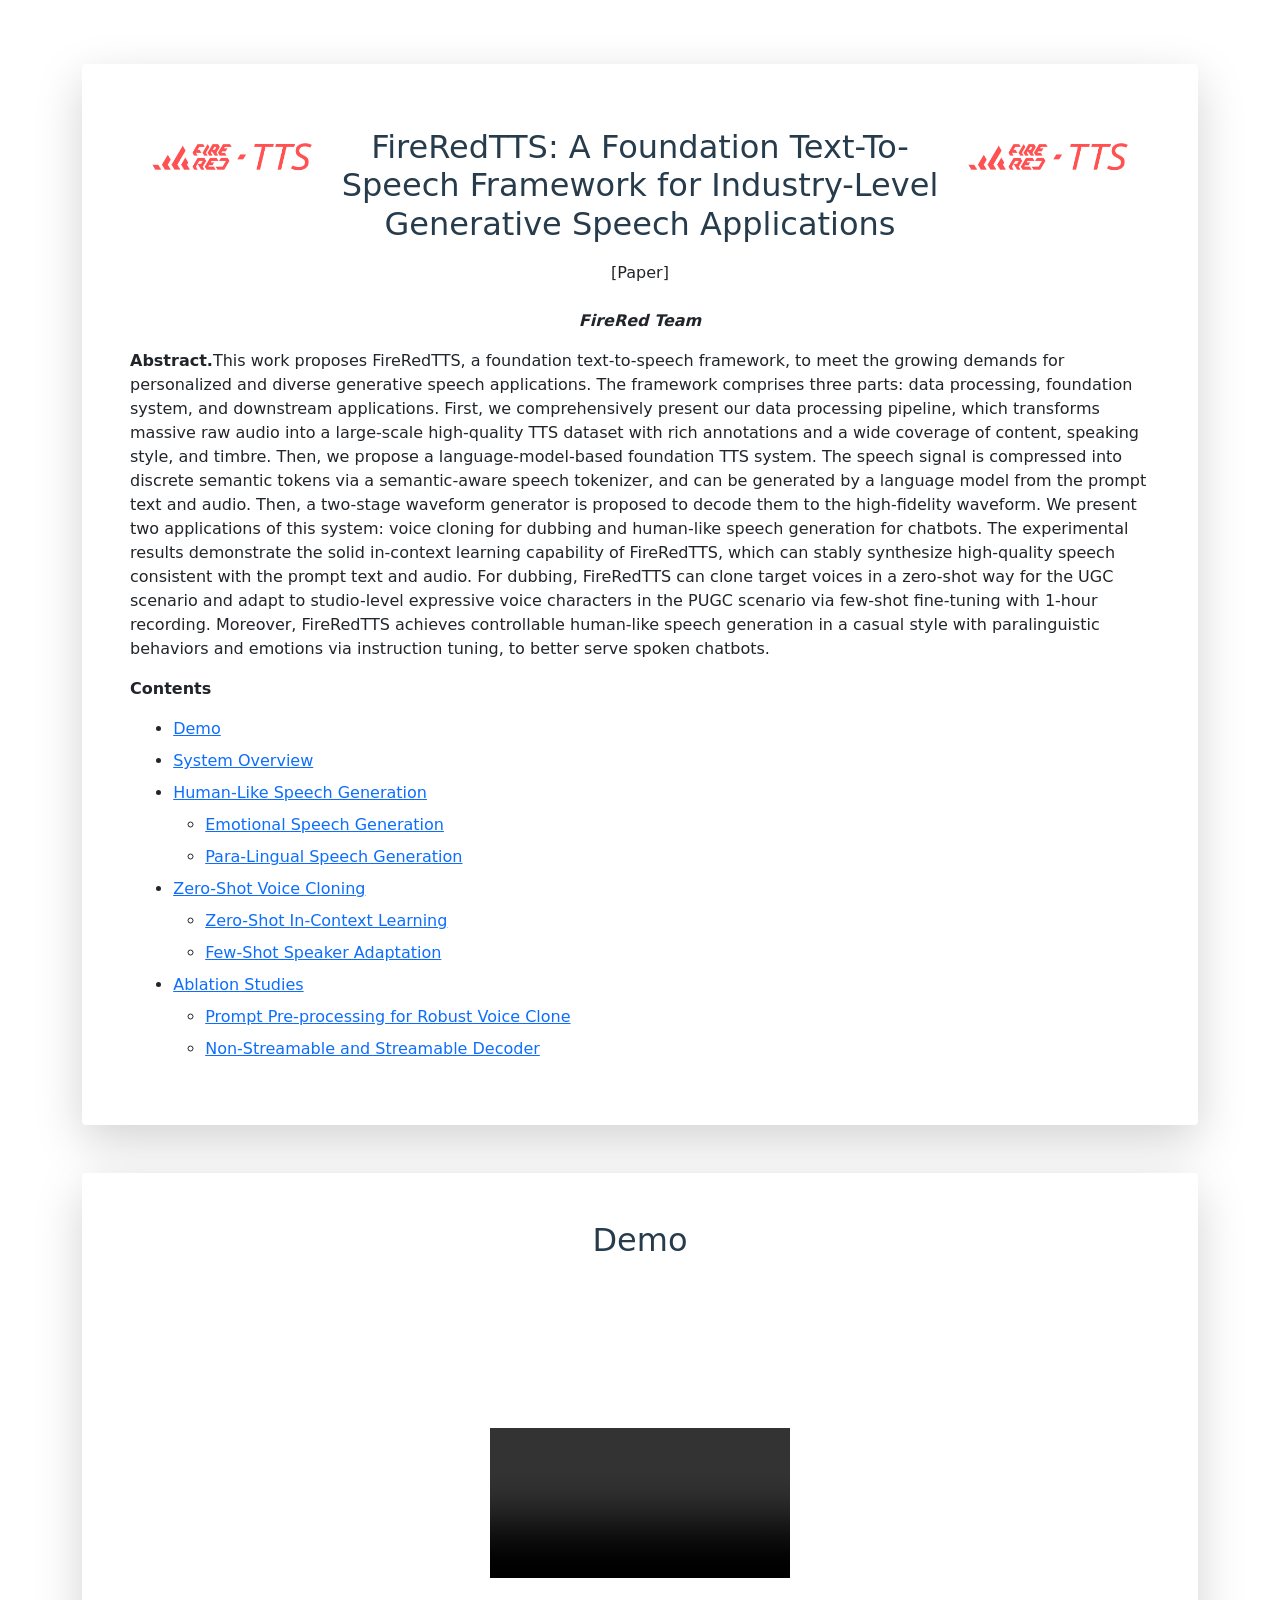
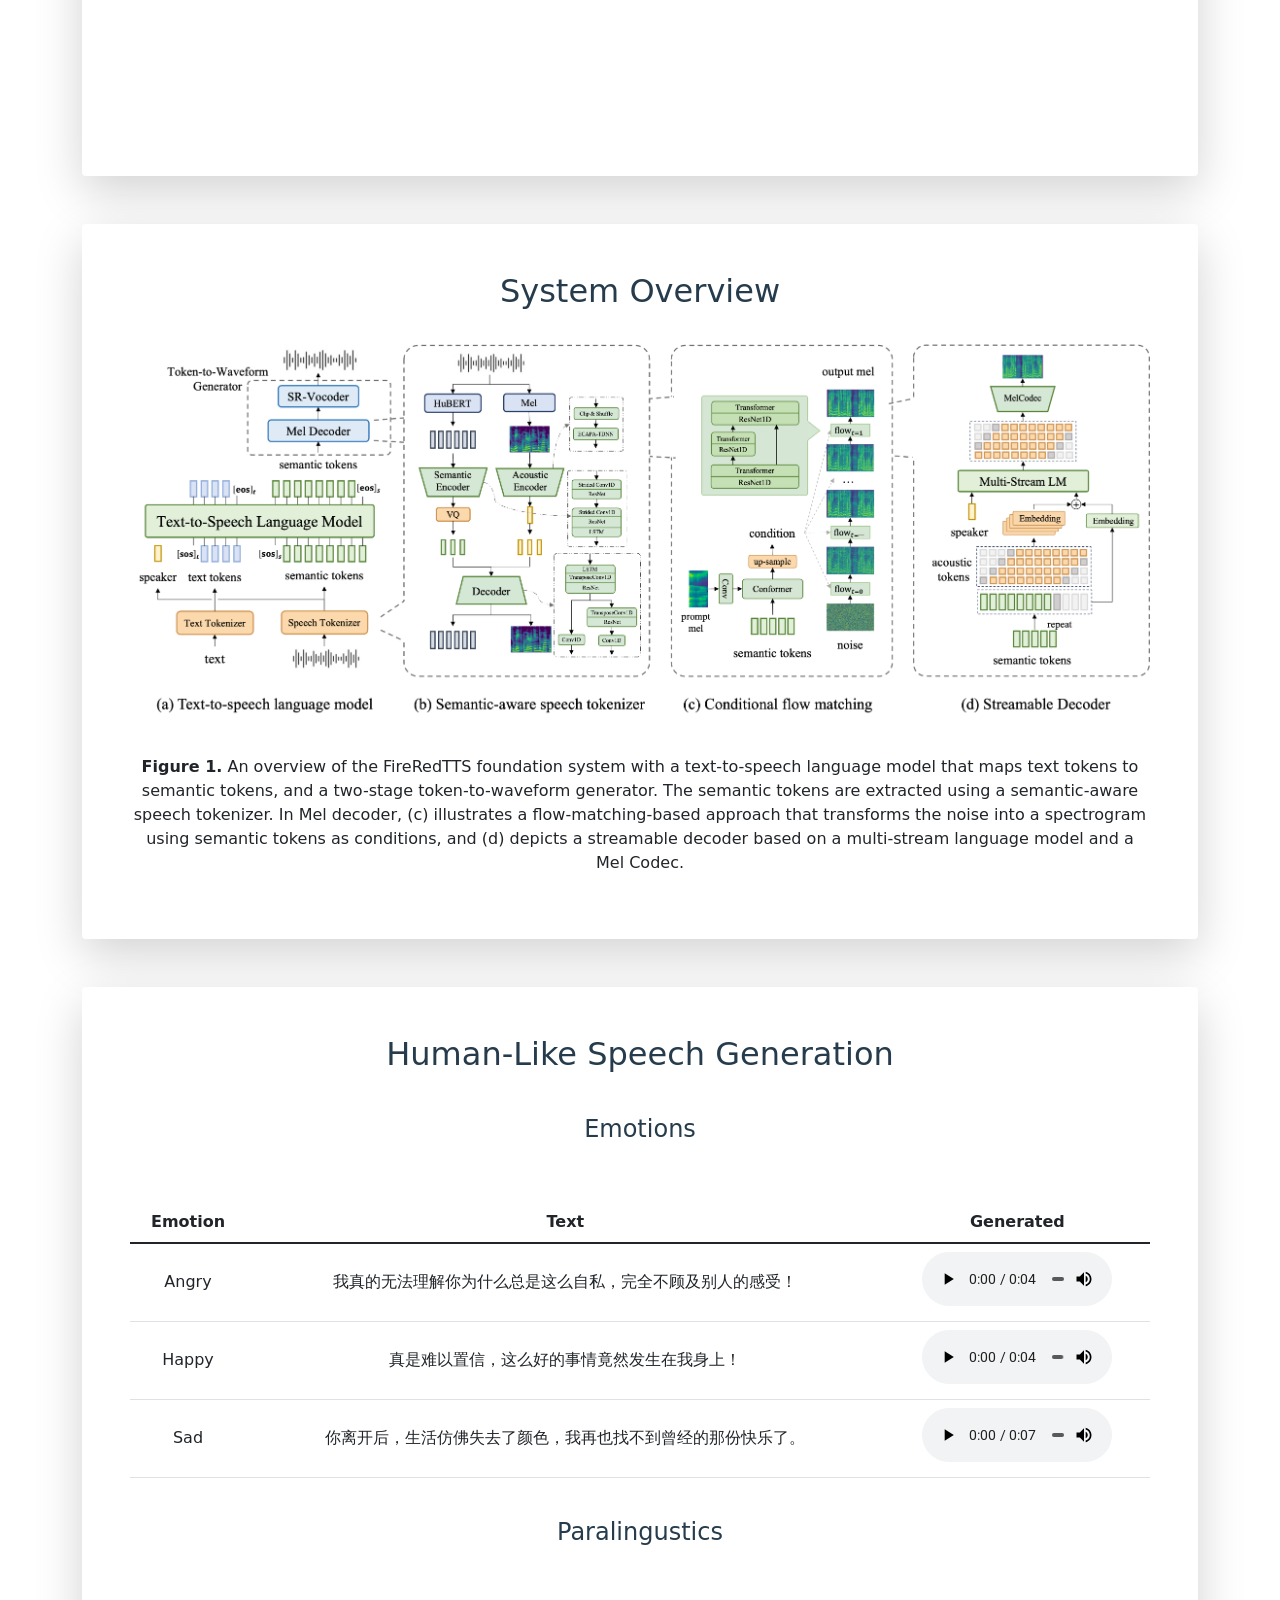
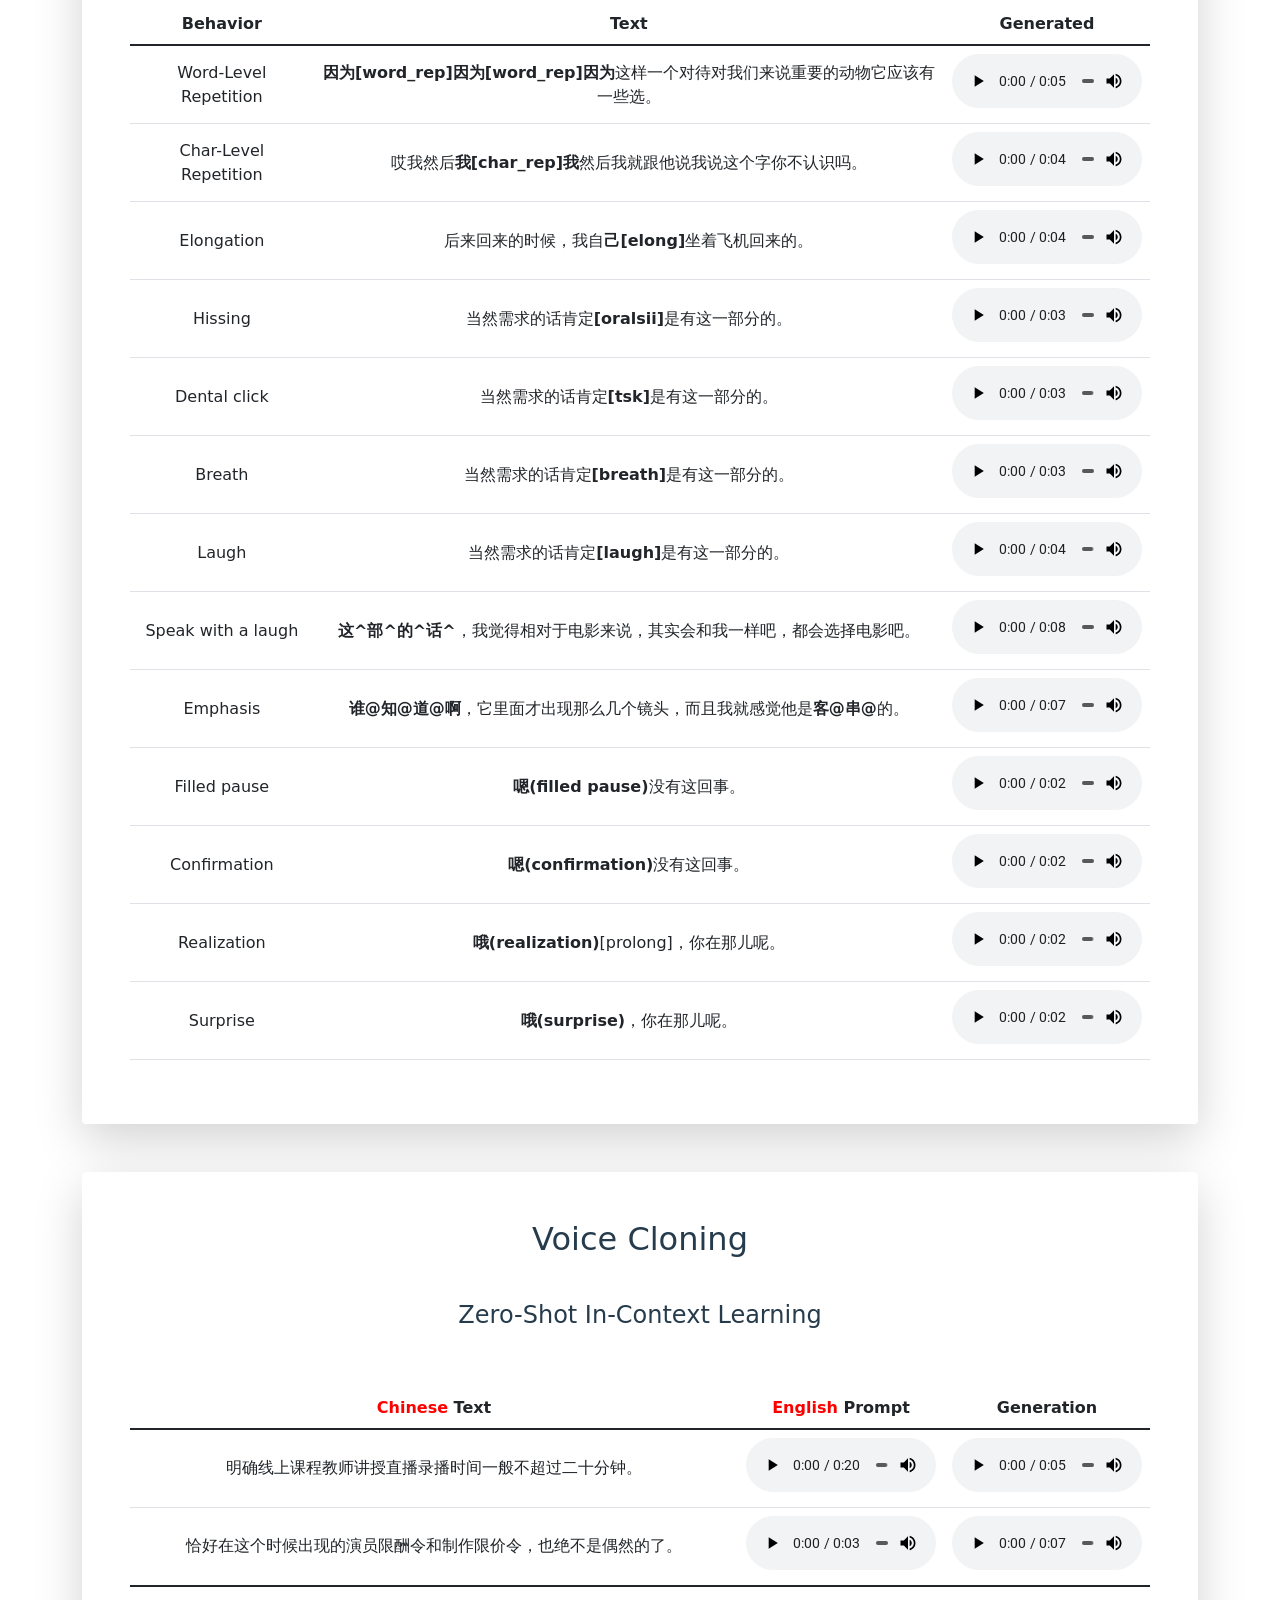
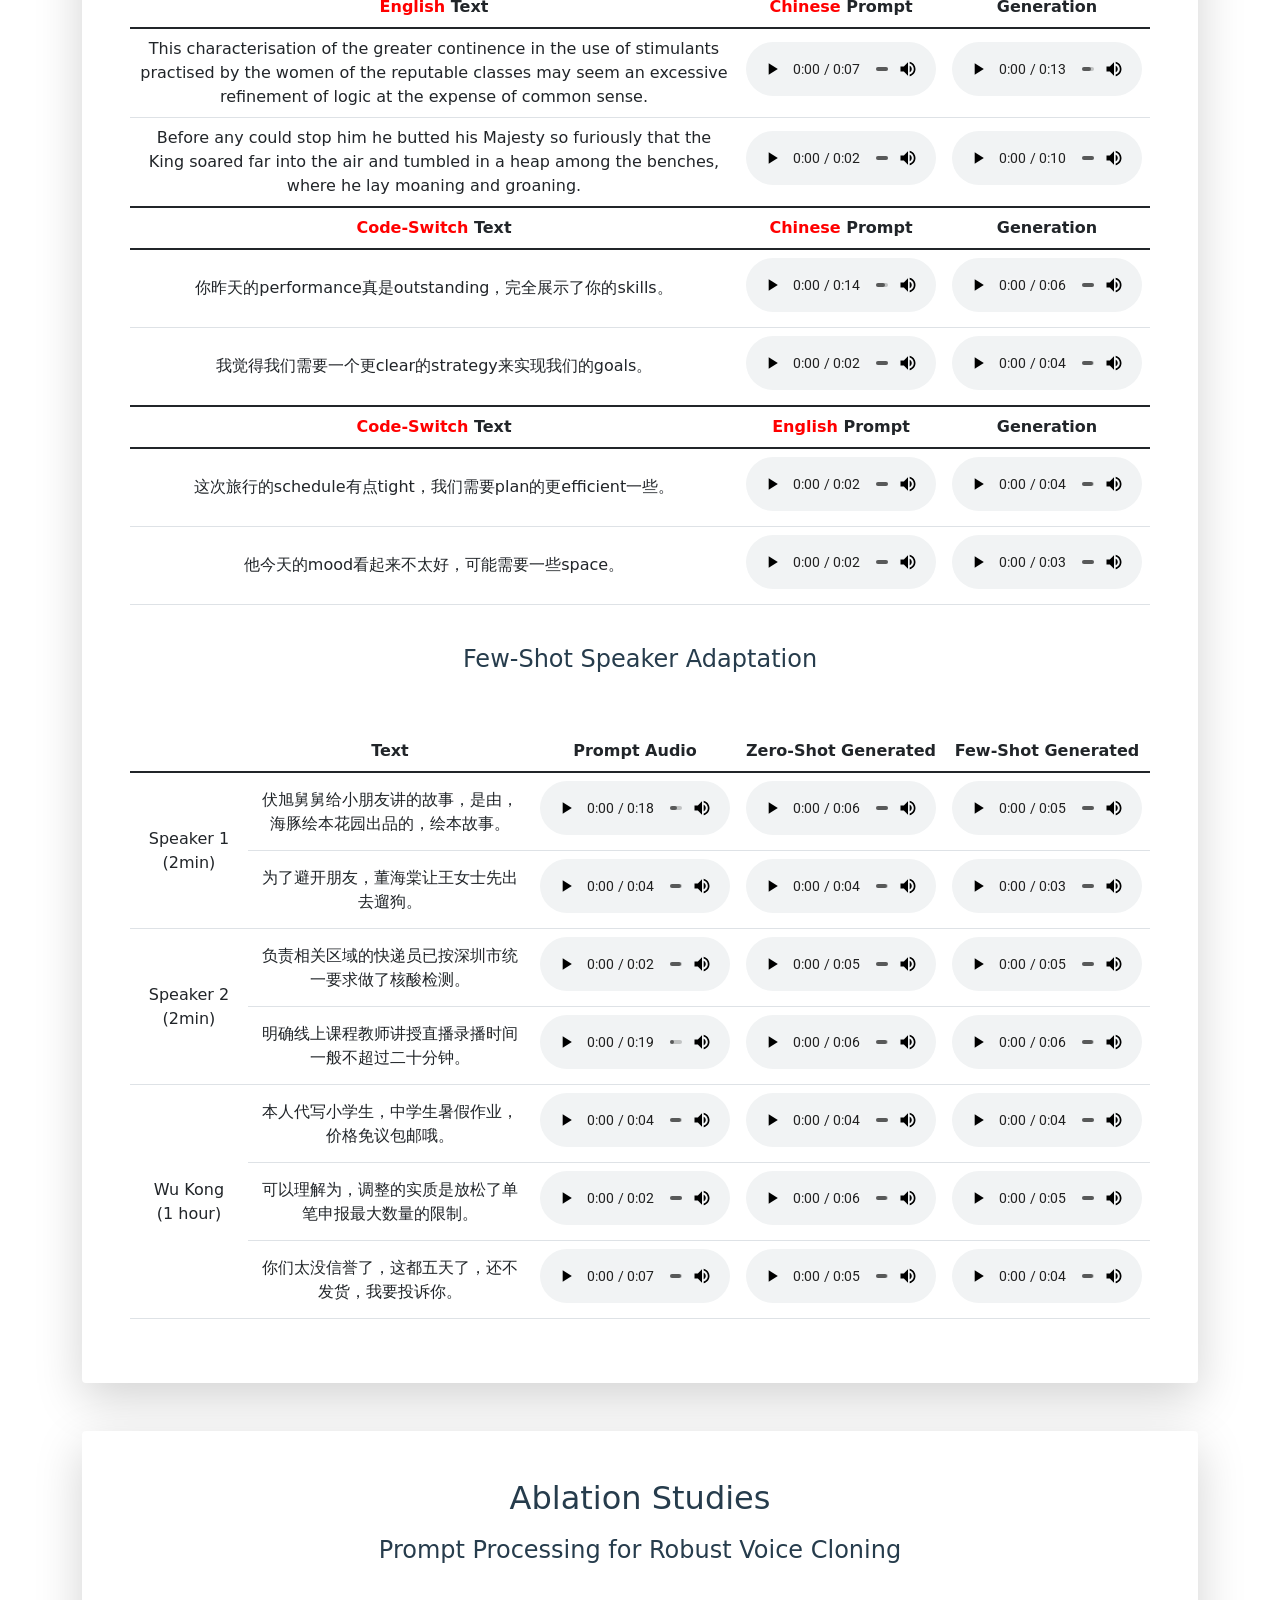
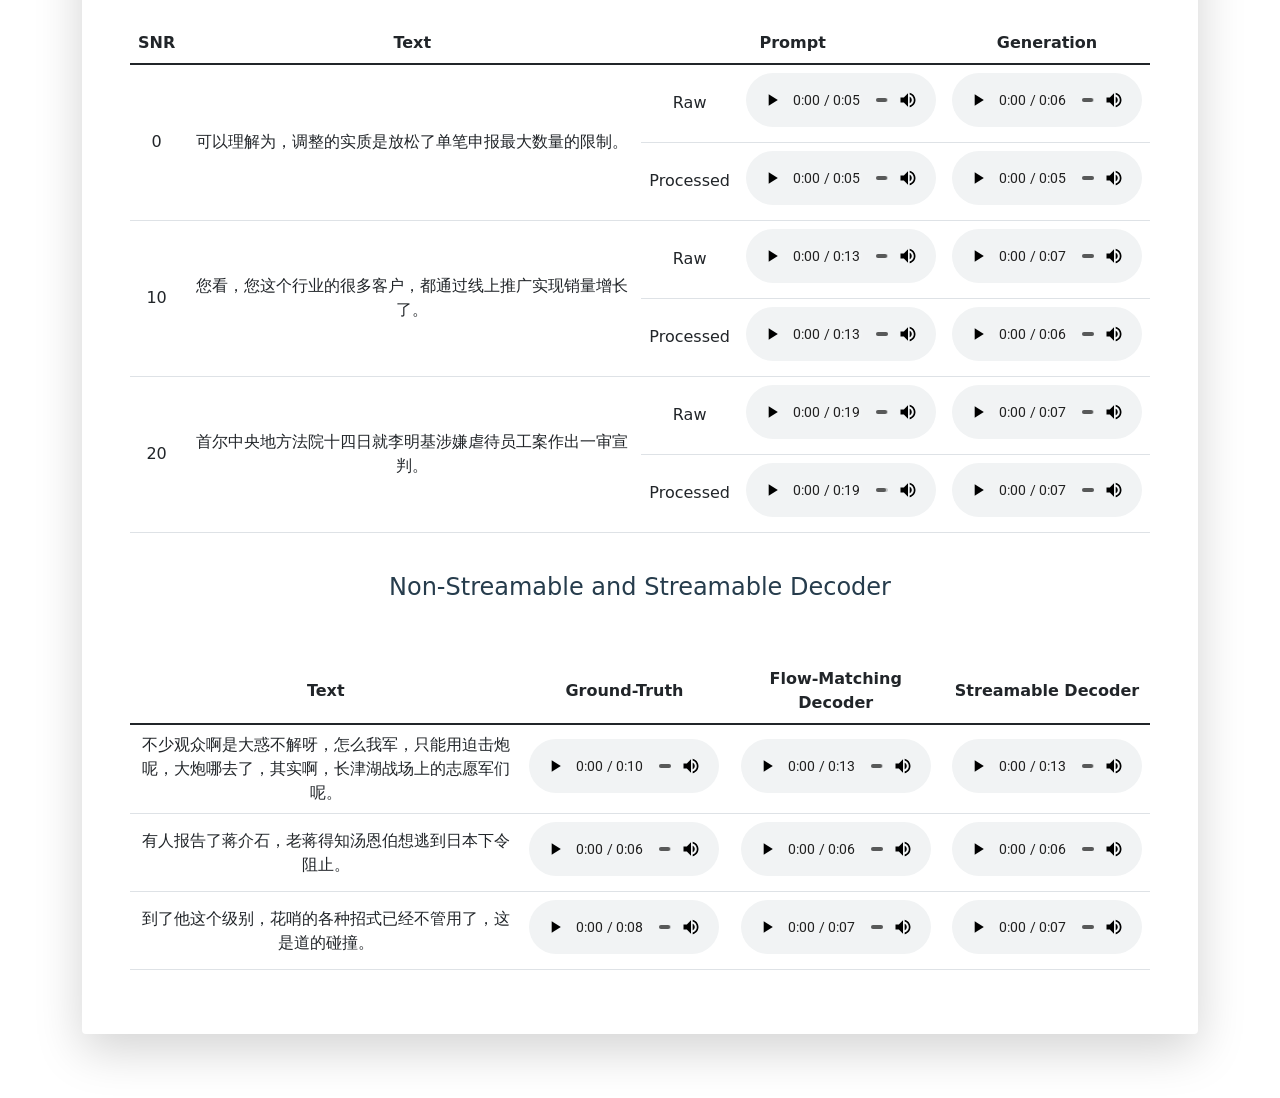
==== commit 98877e4a: "update" ====
--- a/demos/firered_tts/index.html
+++ b/demos/firered_tts/index.html
@@ -101,7 +101,7 @@
                     <h2 id="app-video" style="text-align: center;">Demo</h2>
                     <div class="video-container">
                         <video controls>
-                            <source src="video/demo.mp4" type="video/mp4">
+                            <source src="https://github.com/FireRedTeam/fireredteam.github.io/raw/main/demos/firered_tts/video/demo.mp4" type="video/mp4">
                         </video>
                     </div>
                 </div>
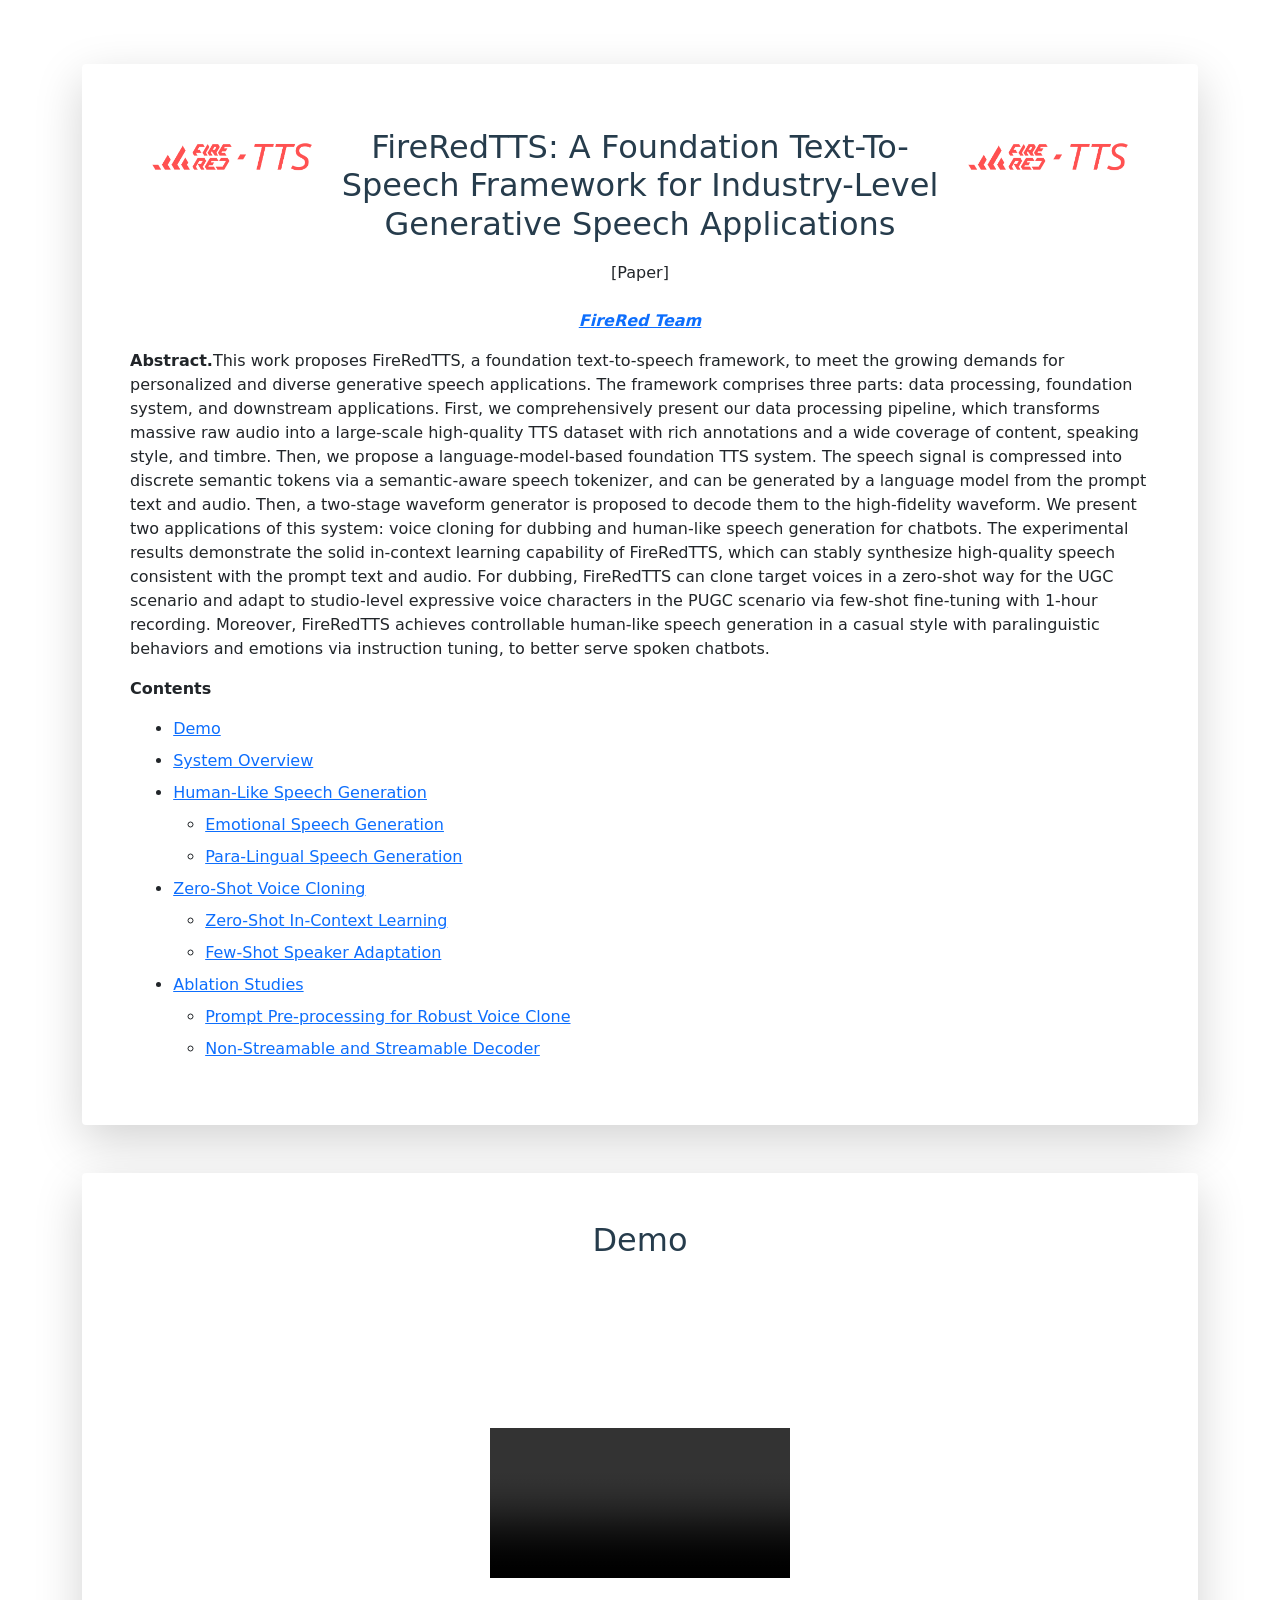
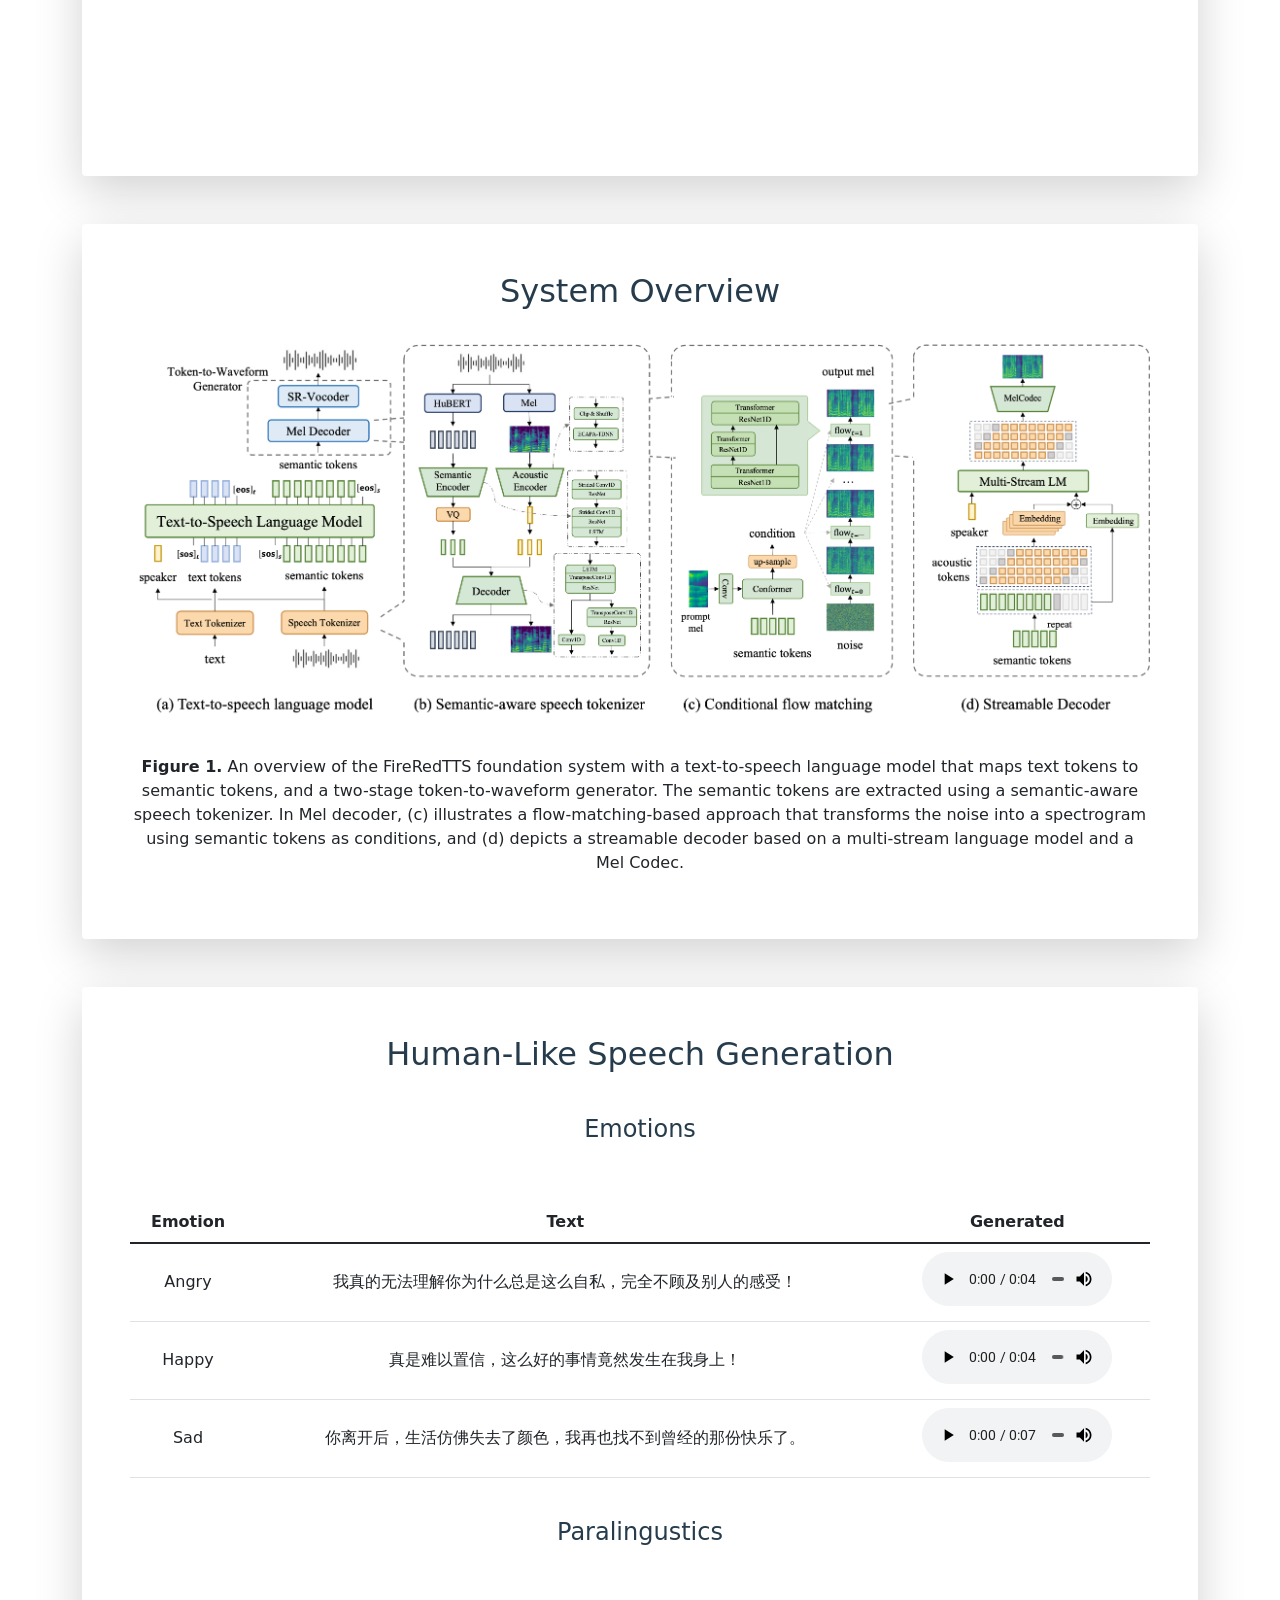
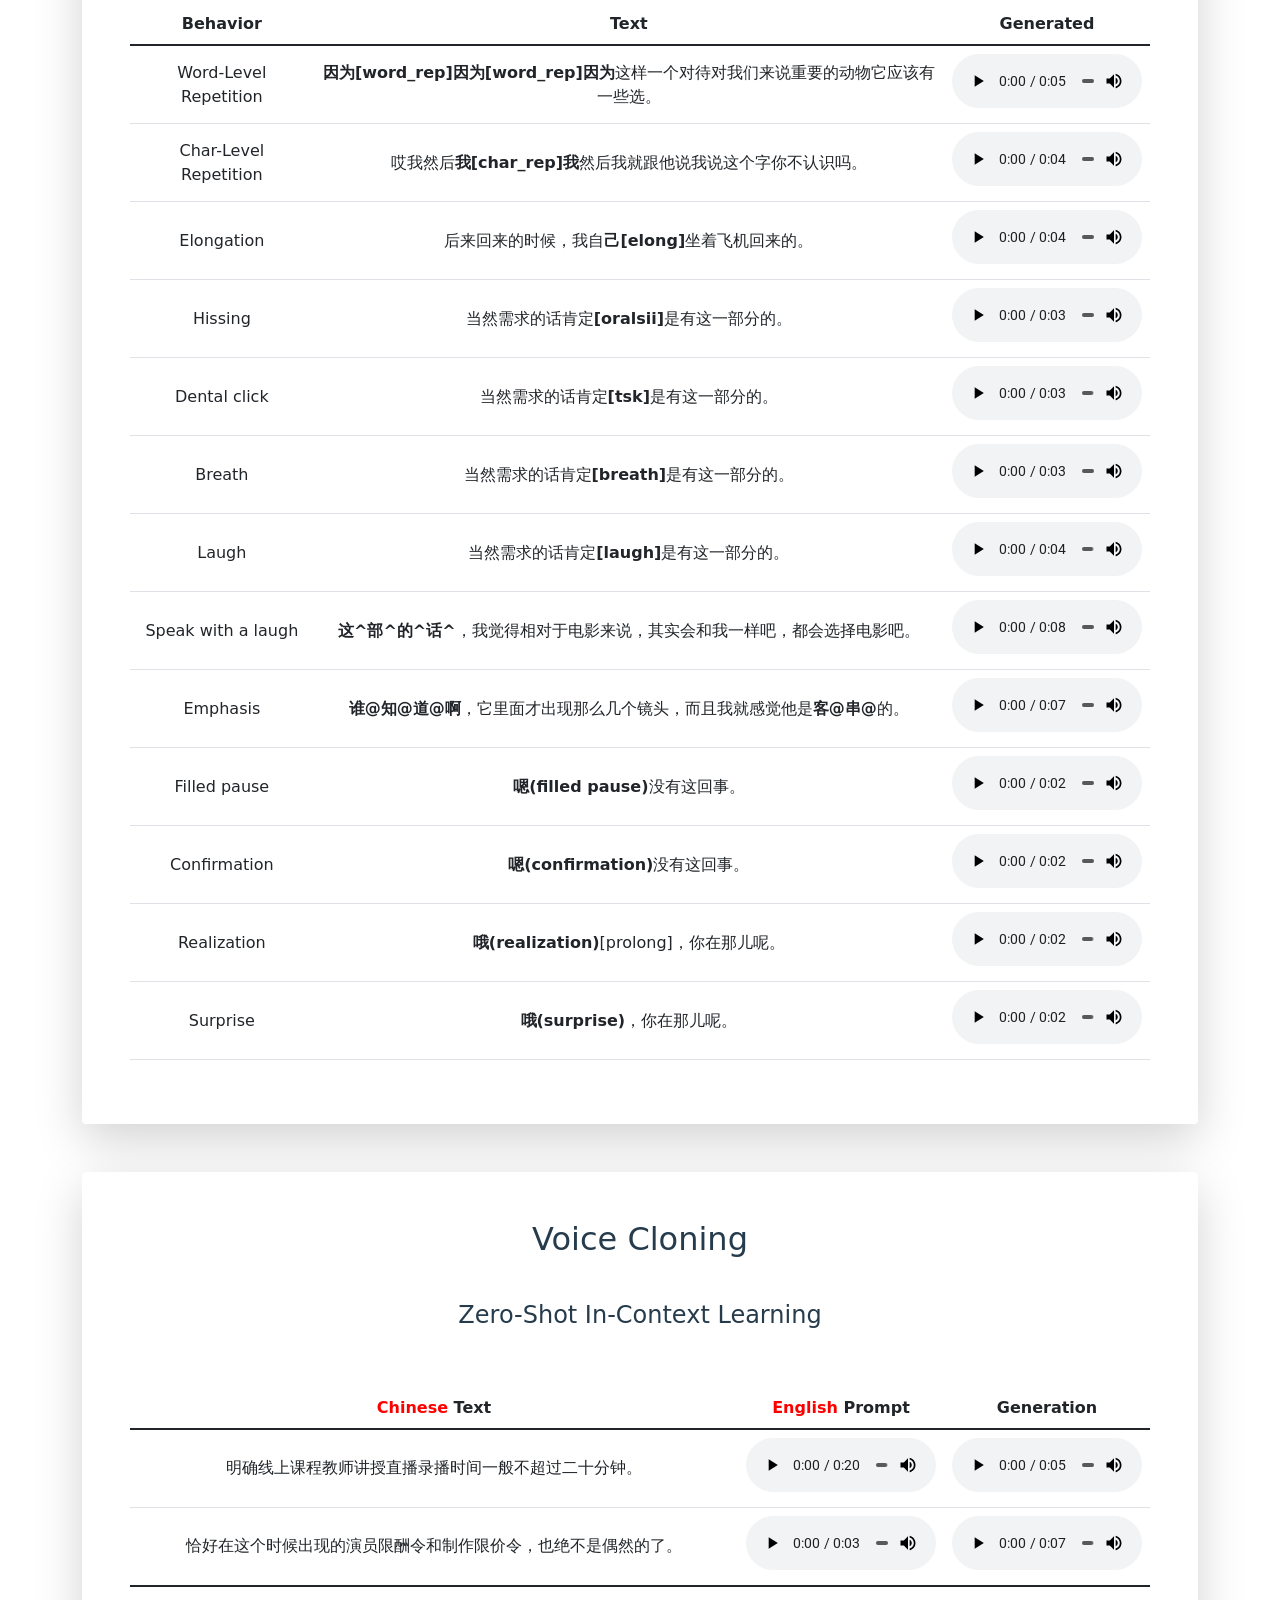
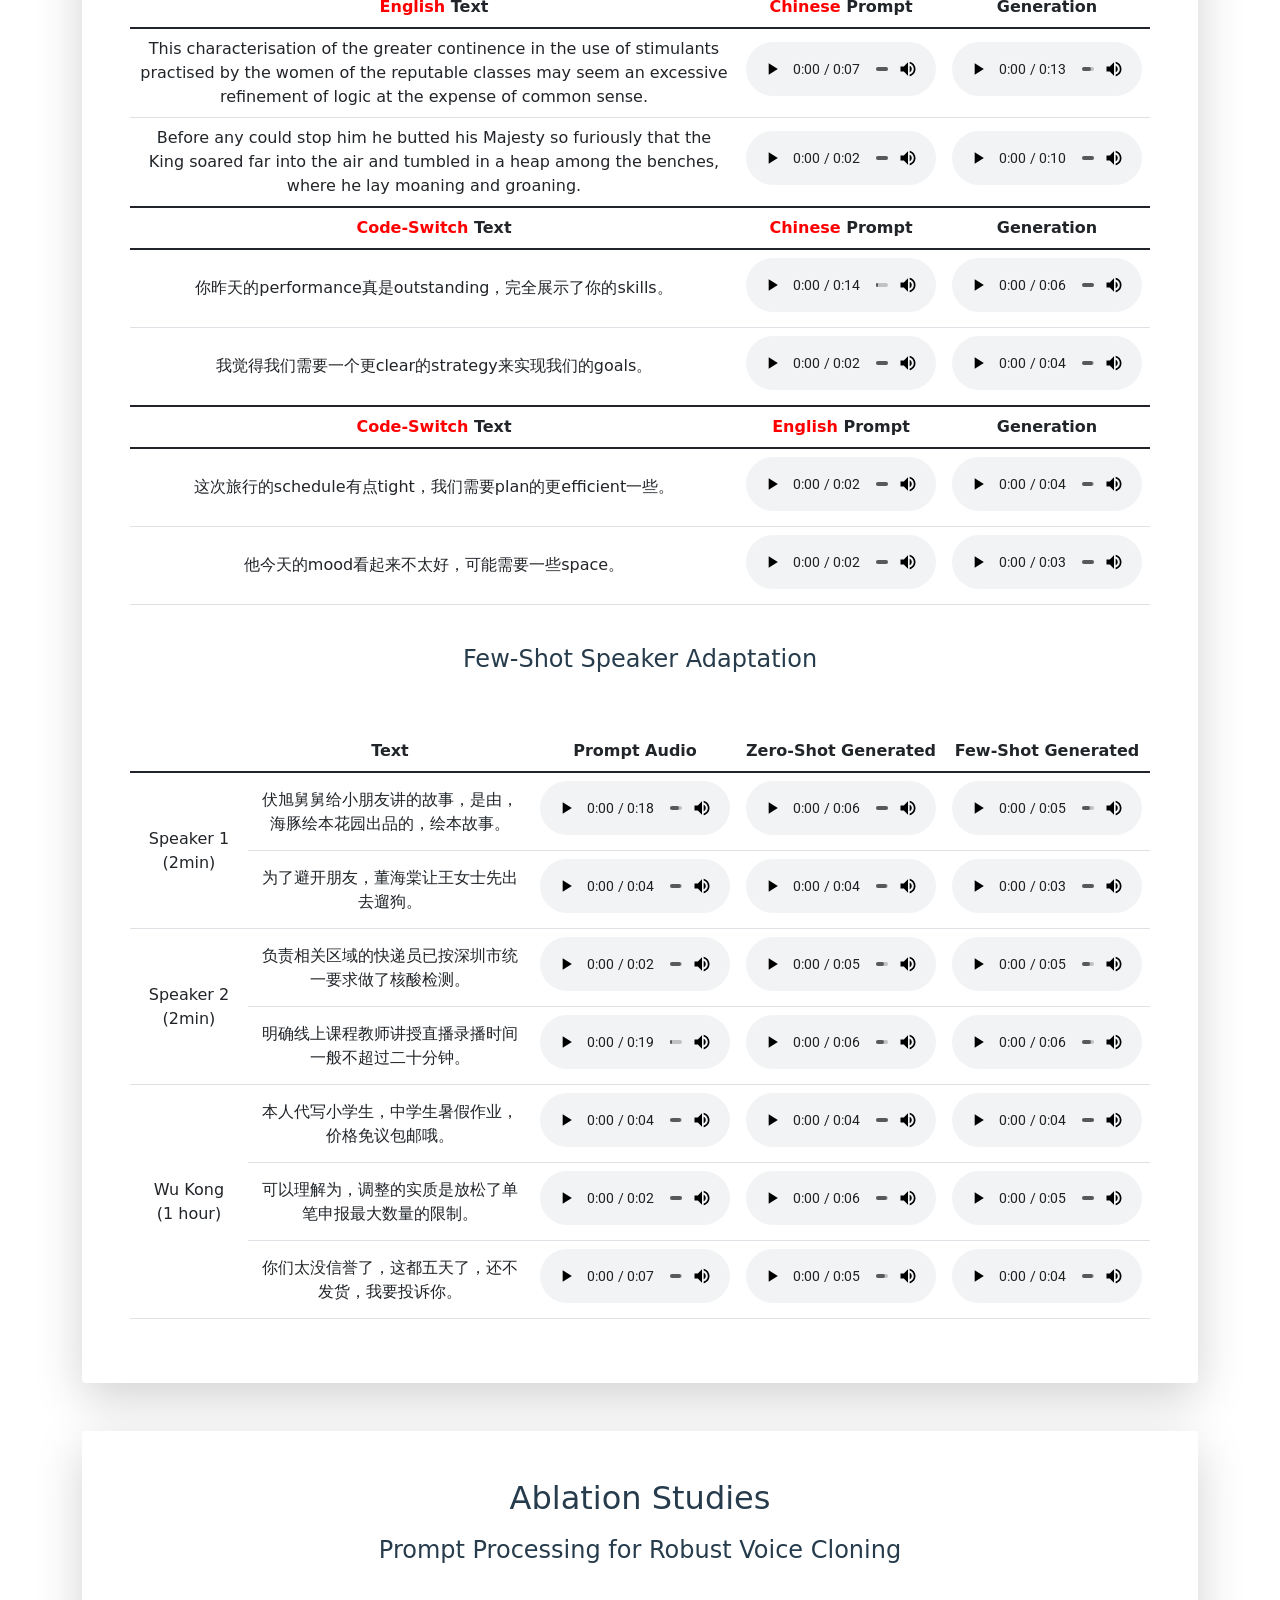
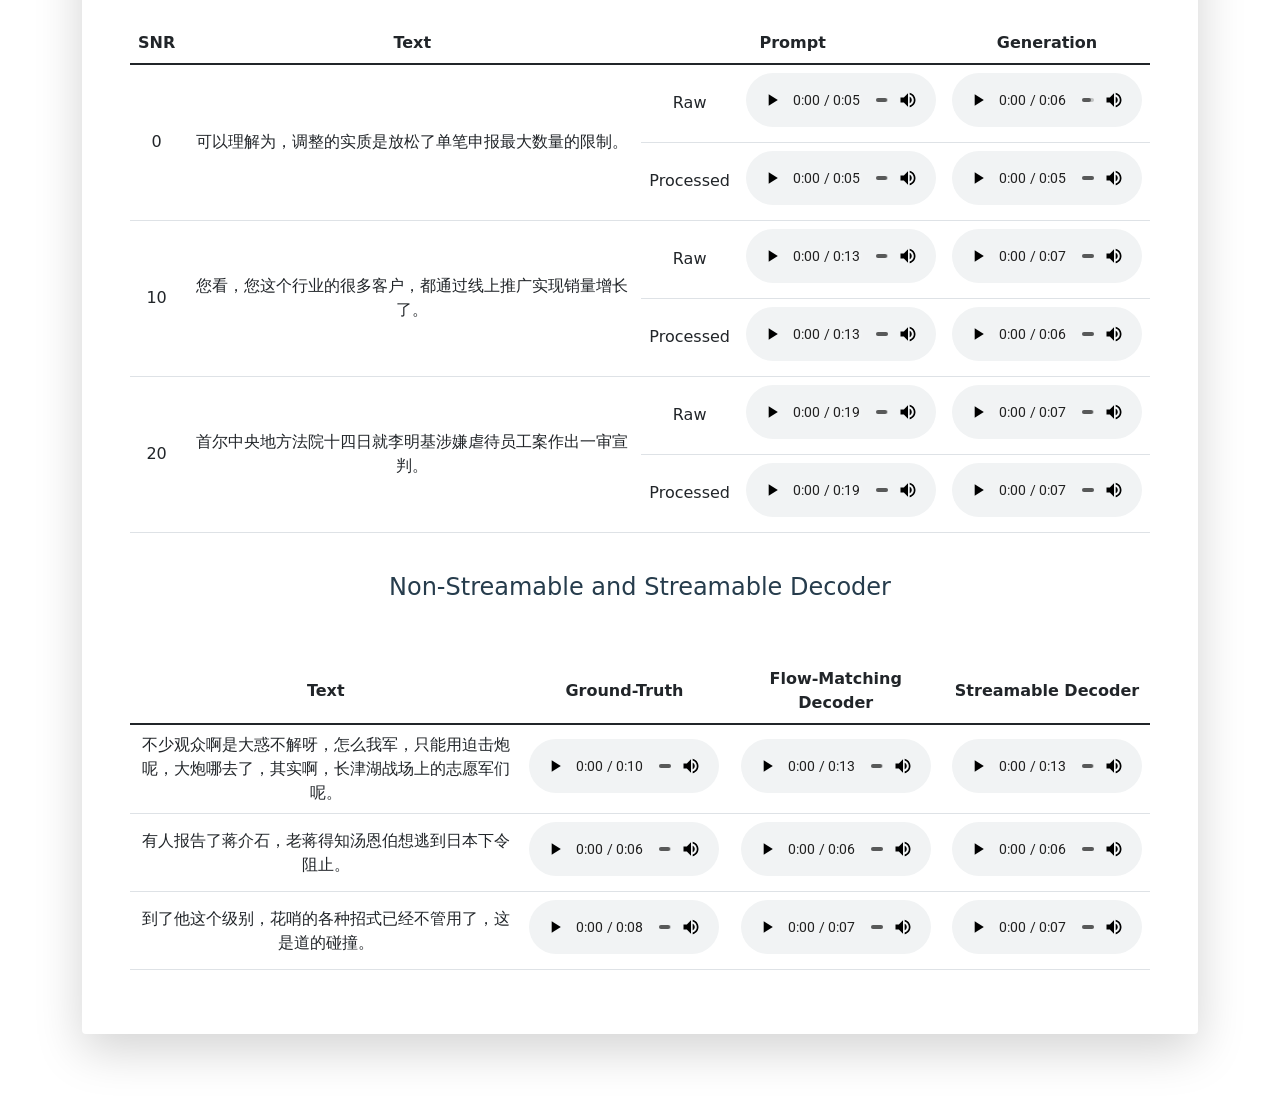
==== commit a63029d4: "update" ====
--- a/demos/firered_tts/index.html
+++ b/demos/firered_tts/index.html
@@ -65,7 +65,7 @@
 
                         <p class="fst-italic mb-0">
                             <br>
-                            <b>FireRed Team</b>
+                            <b><a href="https://fireredteam.github.io">FireRed Team</a></b>
                         <p></p>
                         </p>
                     </div>
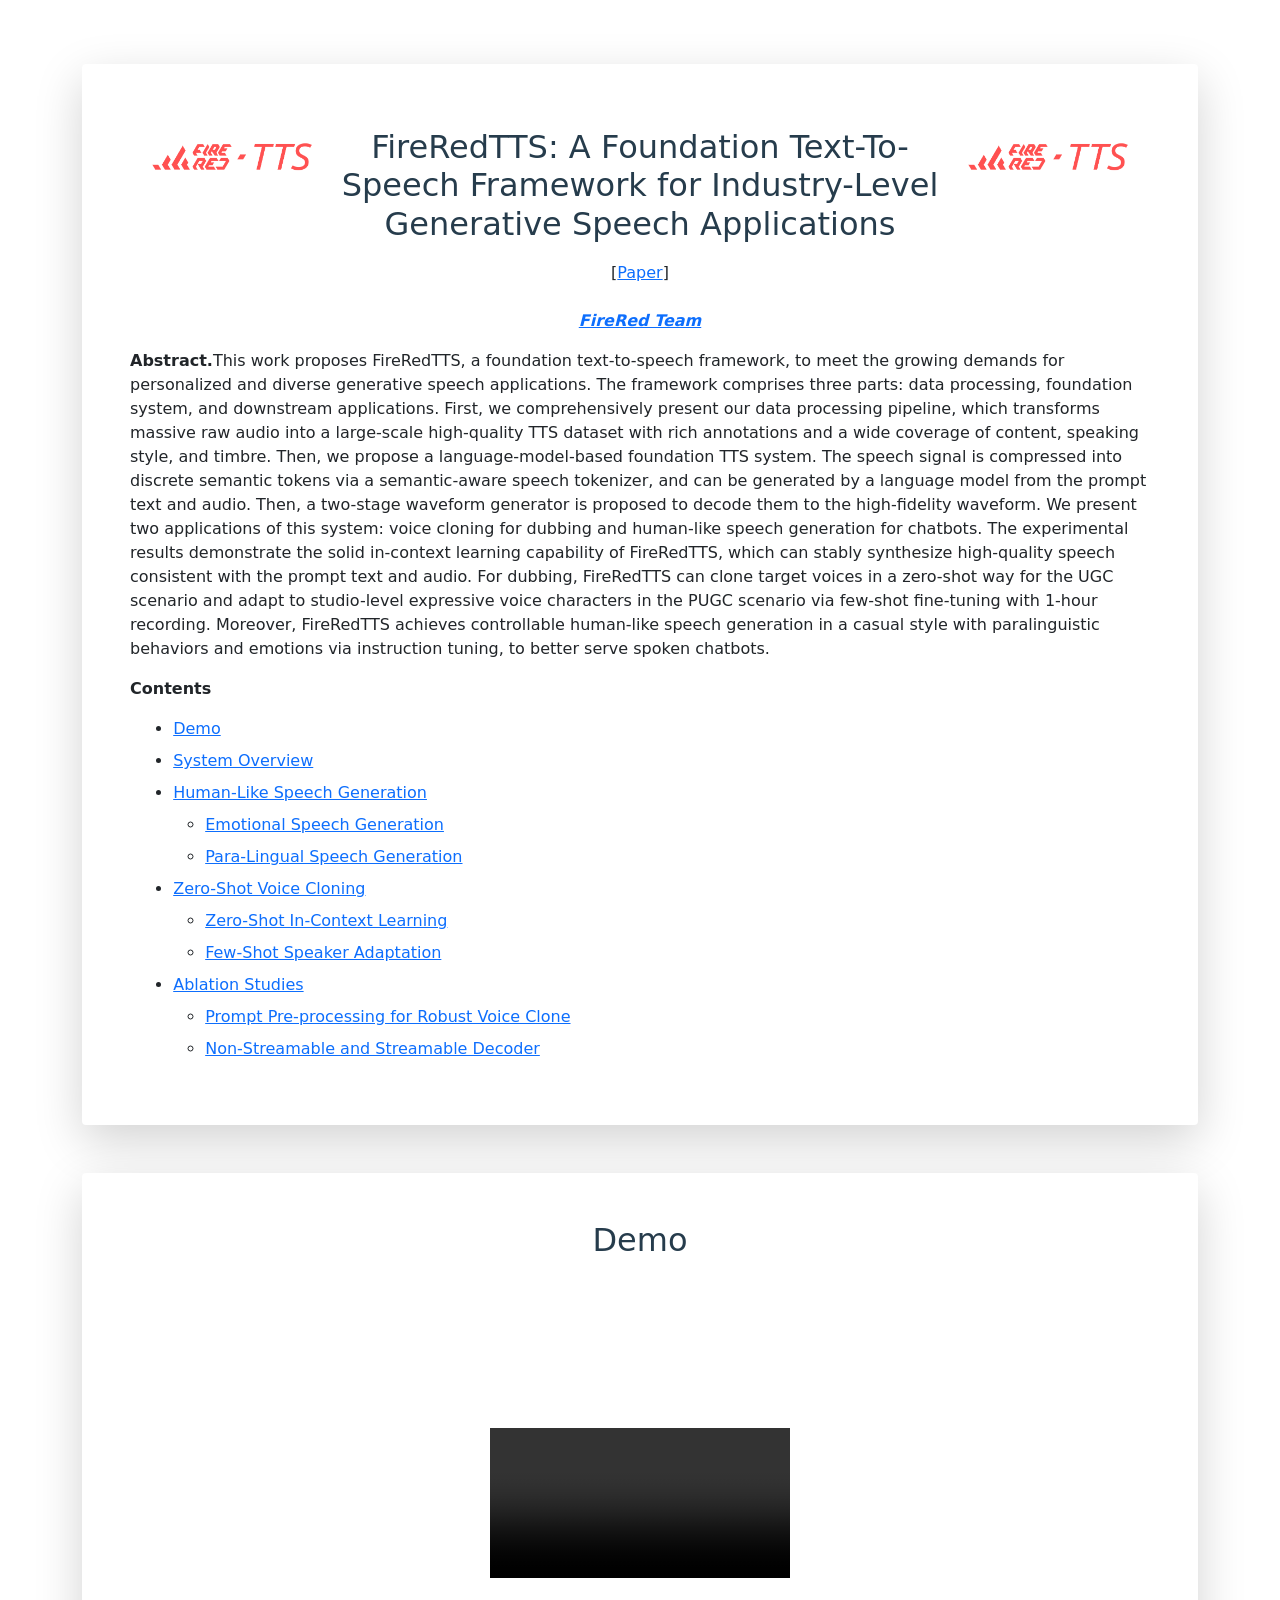
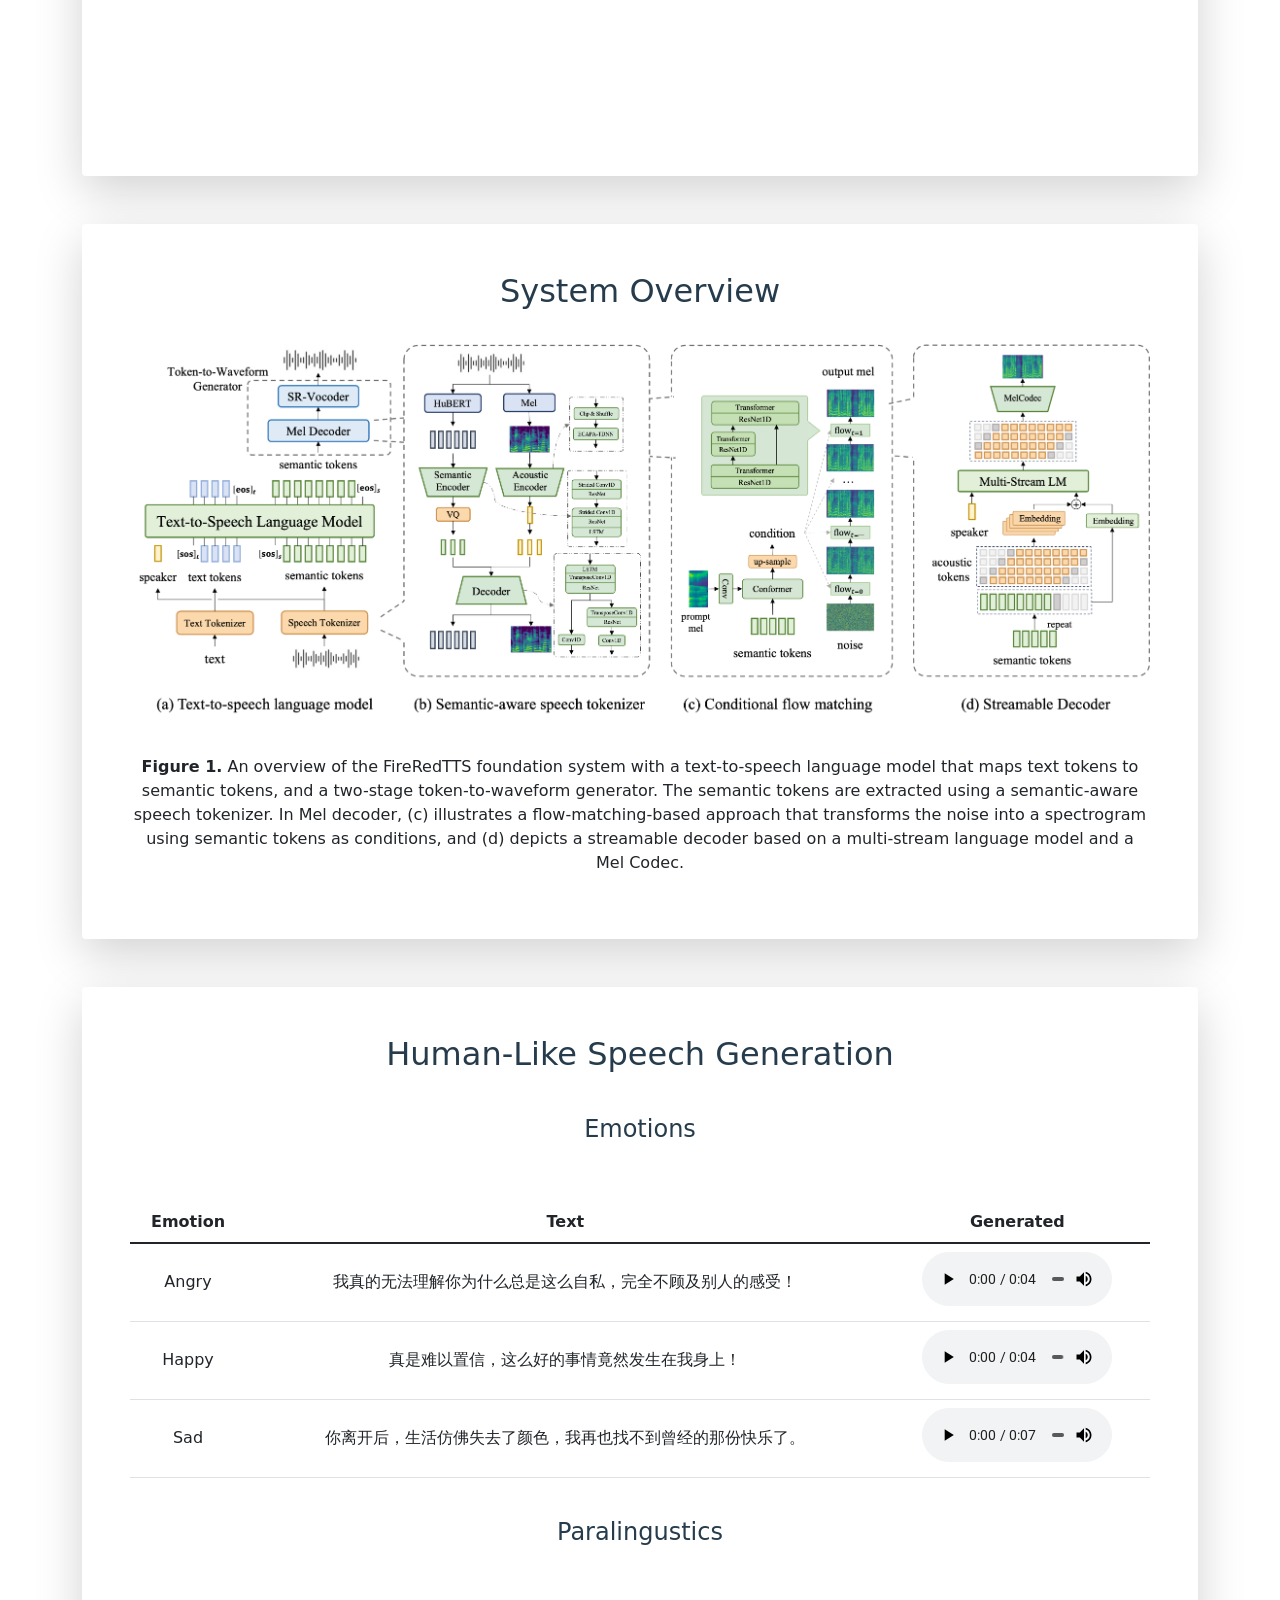
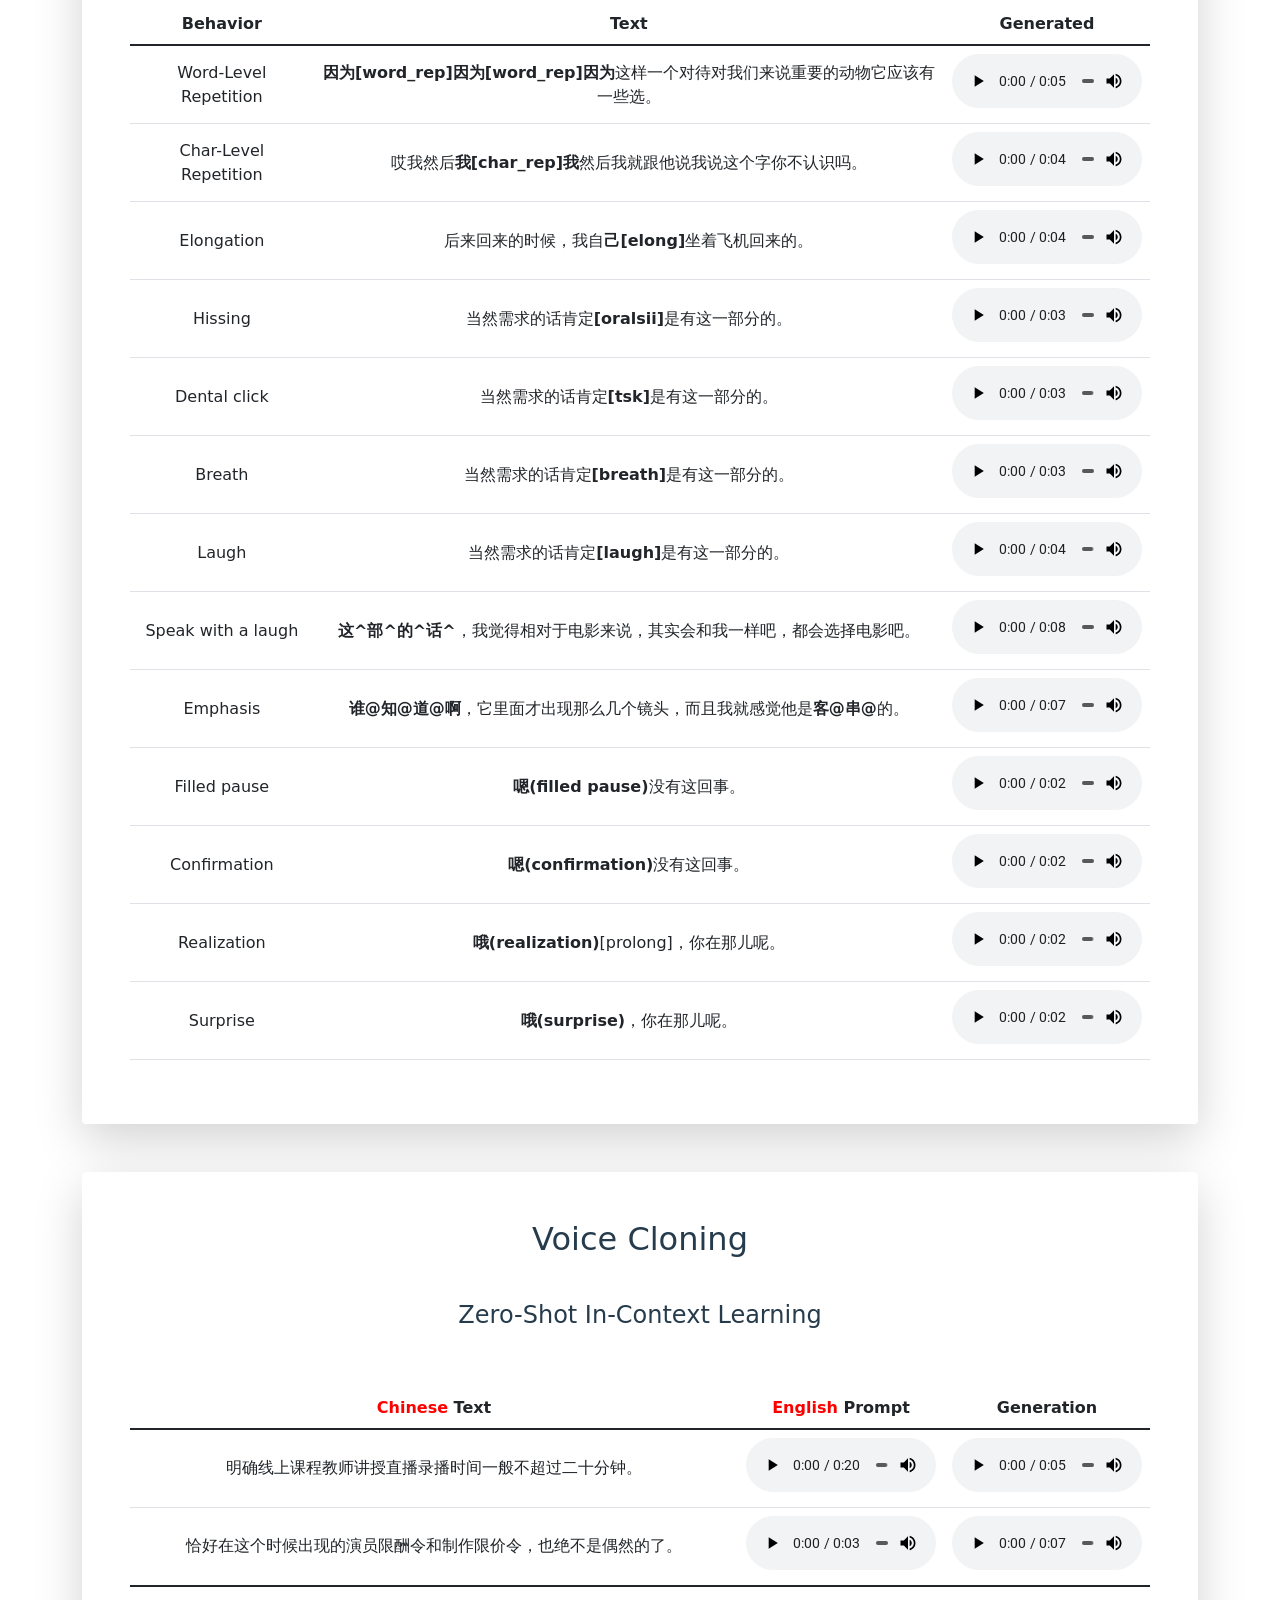
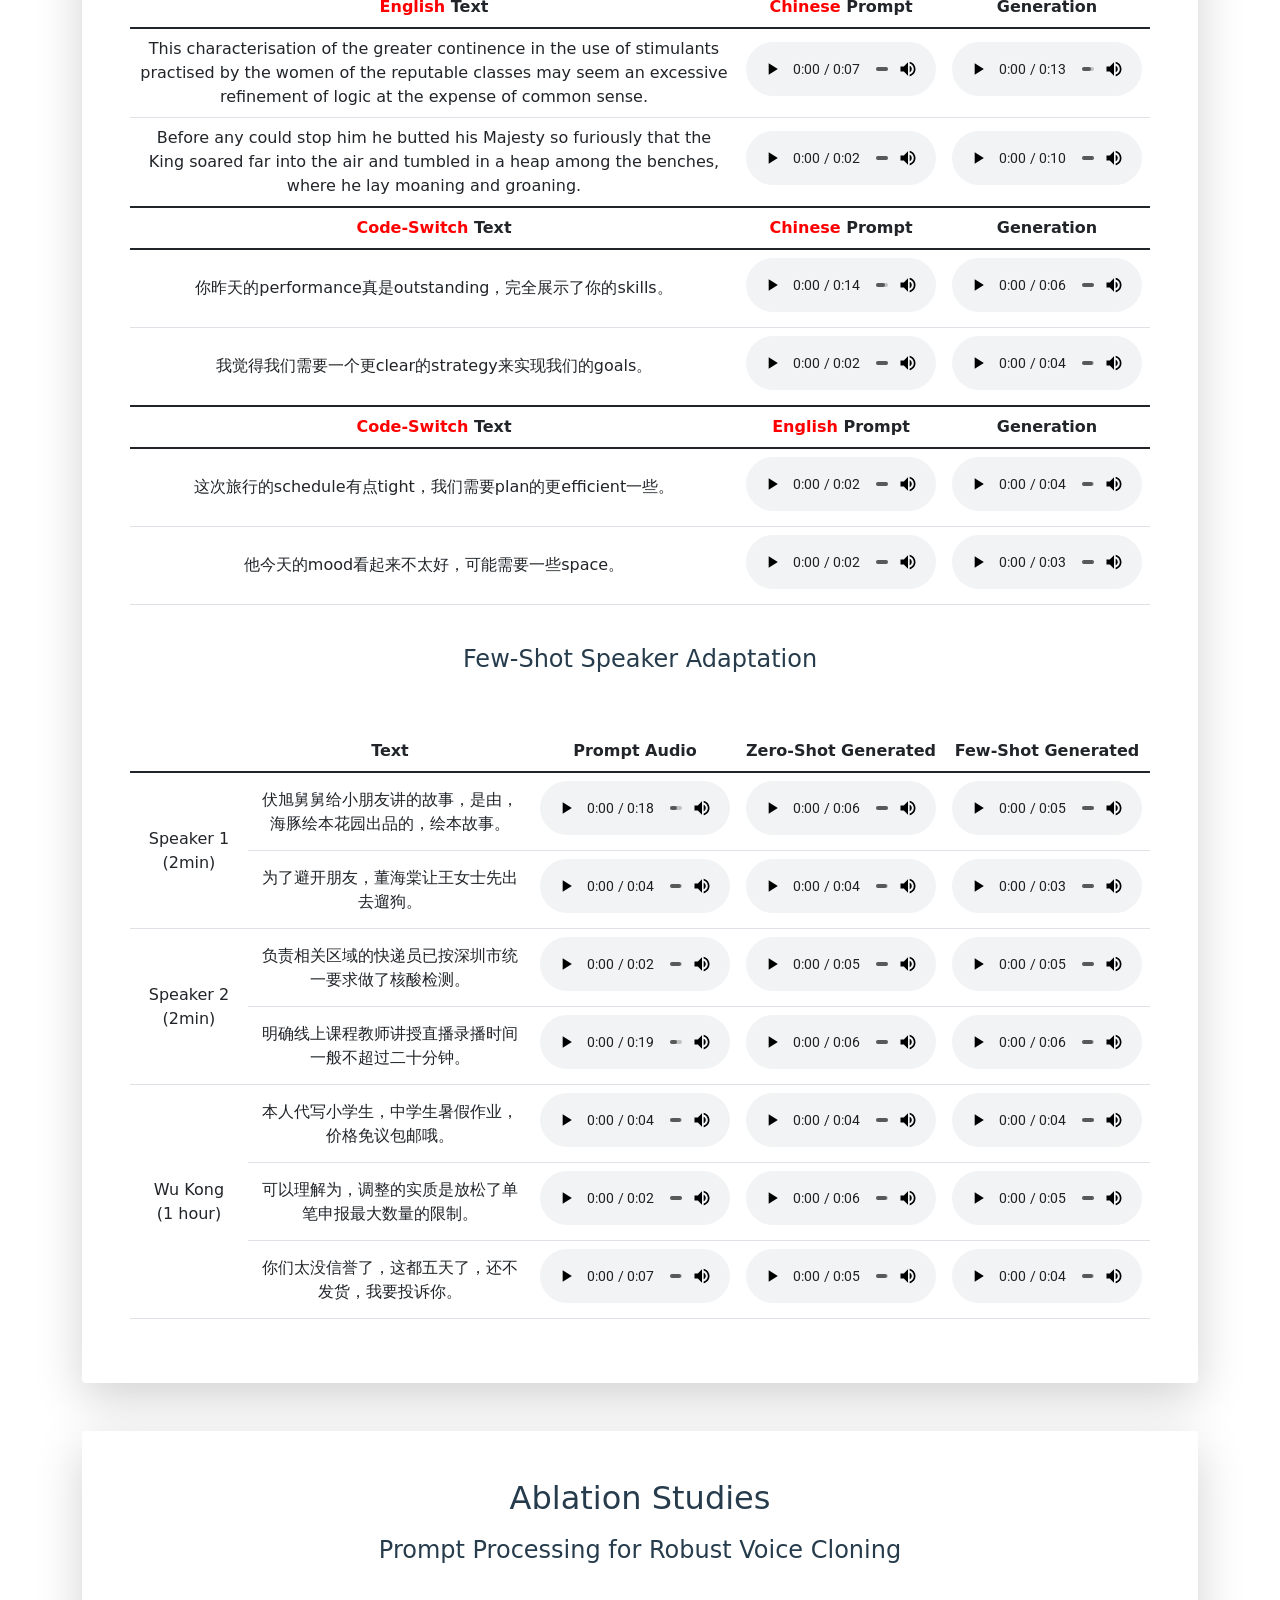
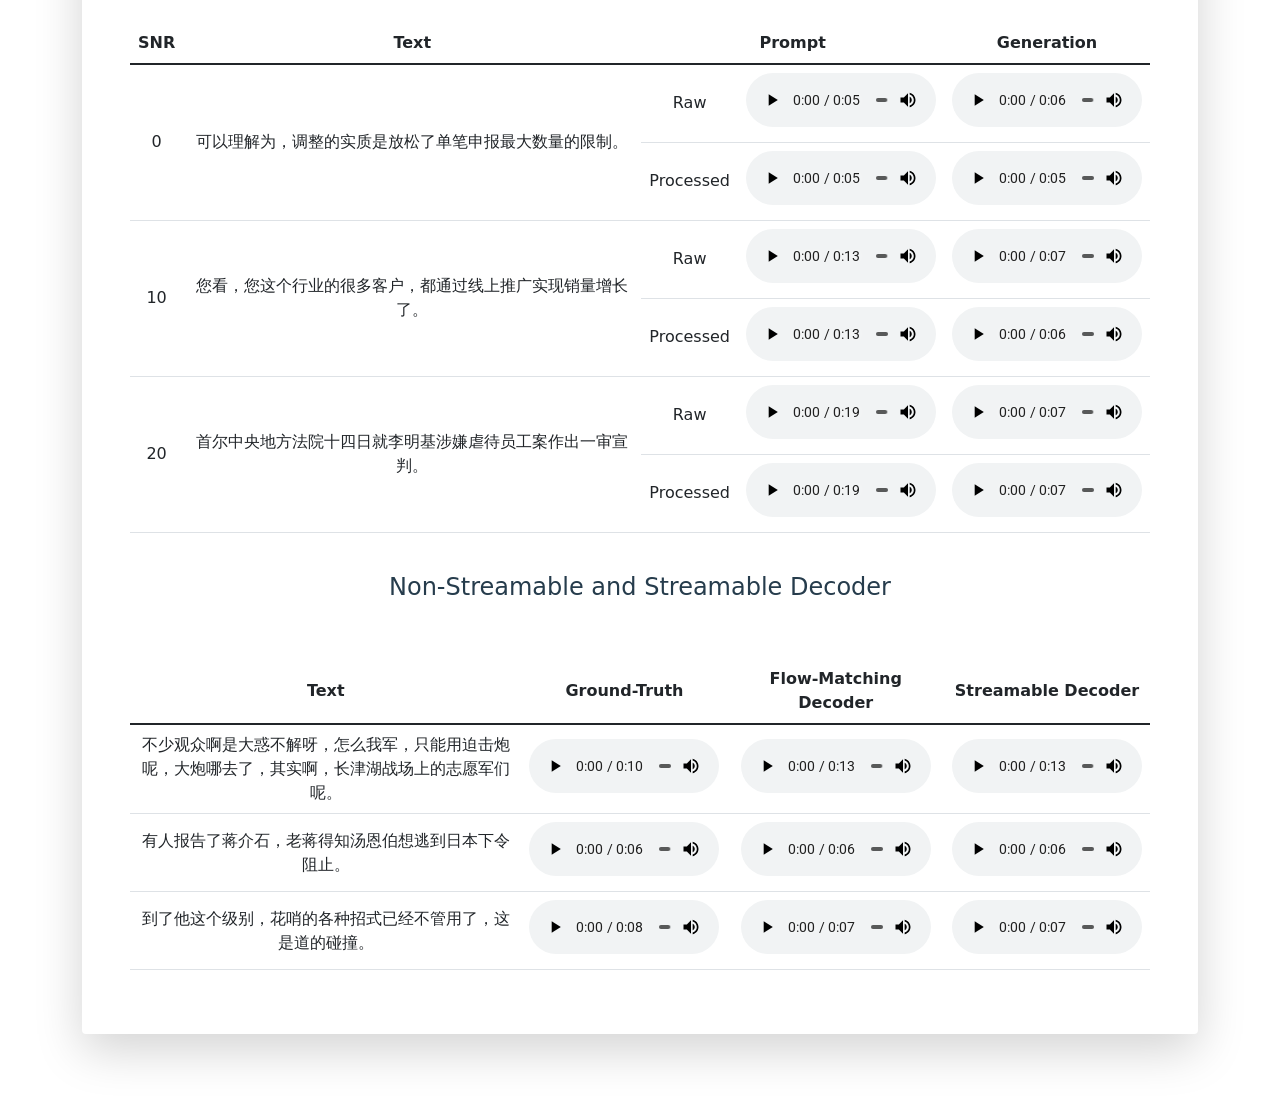
==== commit 659877f8: "update" ====
--- a/demos/firered_tts/index.html
+++ b/demos/firered_tts/index.html
@@ -60,8 +60,7 @@
                     </p>
                     <div class="text-center">
                         <h2>FireRedTTS: A Foundation Text-To-Speech Framework for Industry-Level Generative Speech Applications</h2>
-                        <!-- [<a href="www.google.com">Paper</a>] -->
-                        [Paper]
+                        [<a href="https://arxiv.org/abs/2409.03283">Paper</a>]
 
                         <p class="fst-italic mb-0">
                             <br>
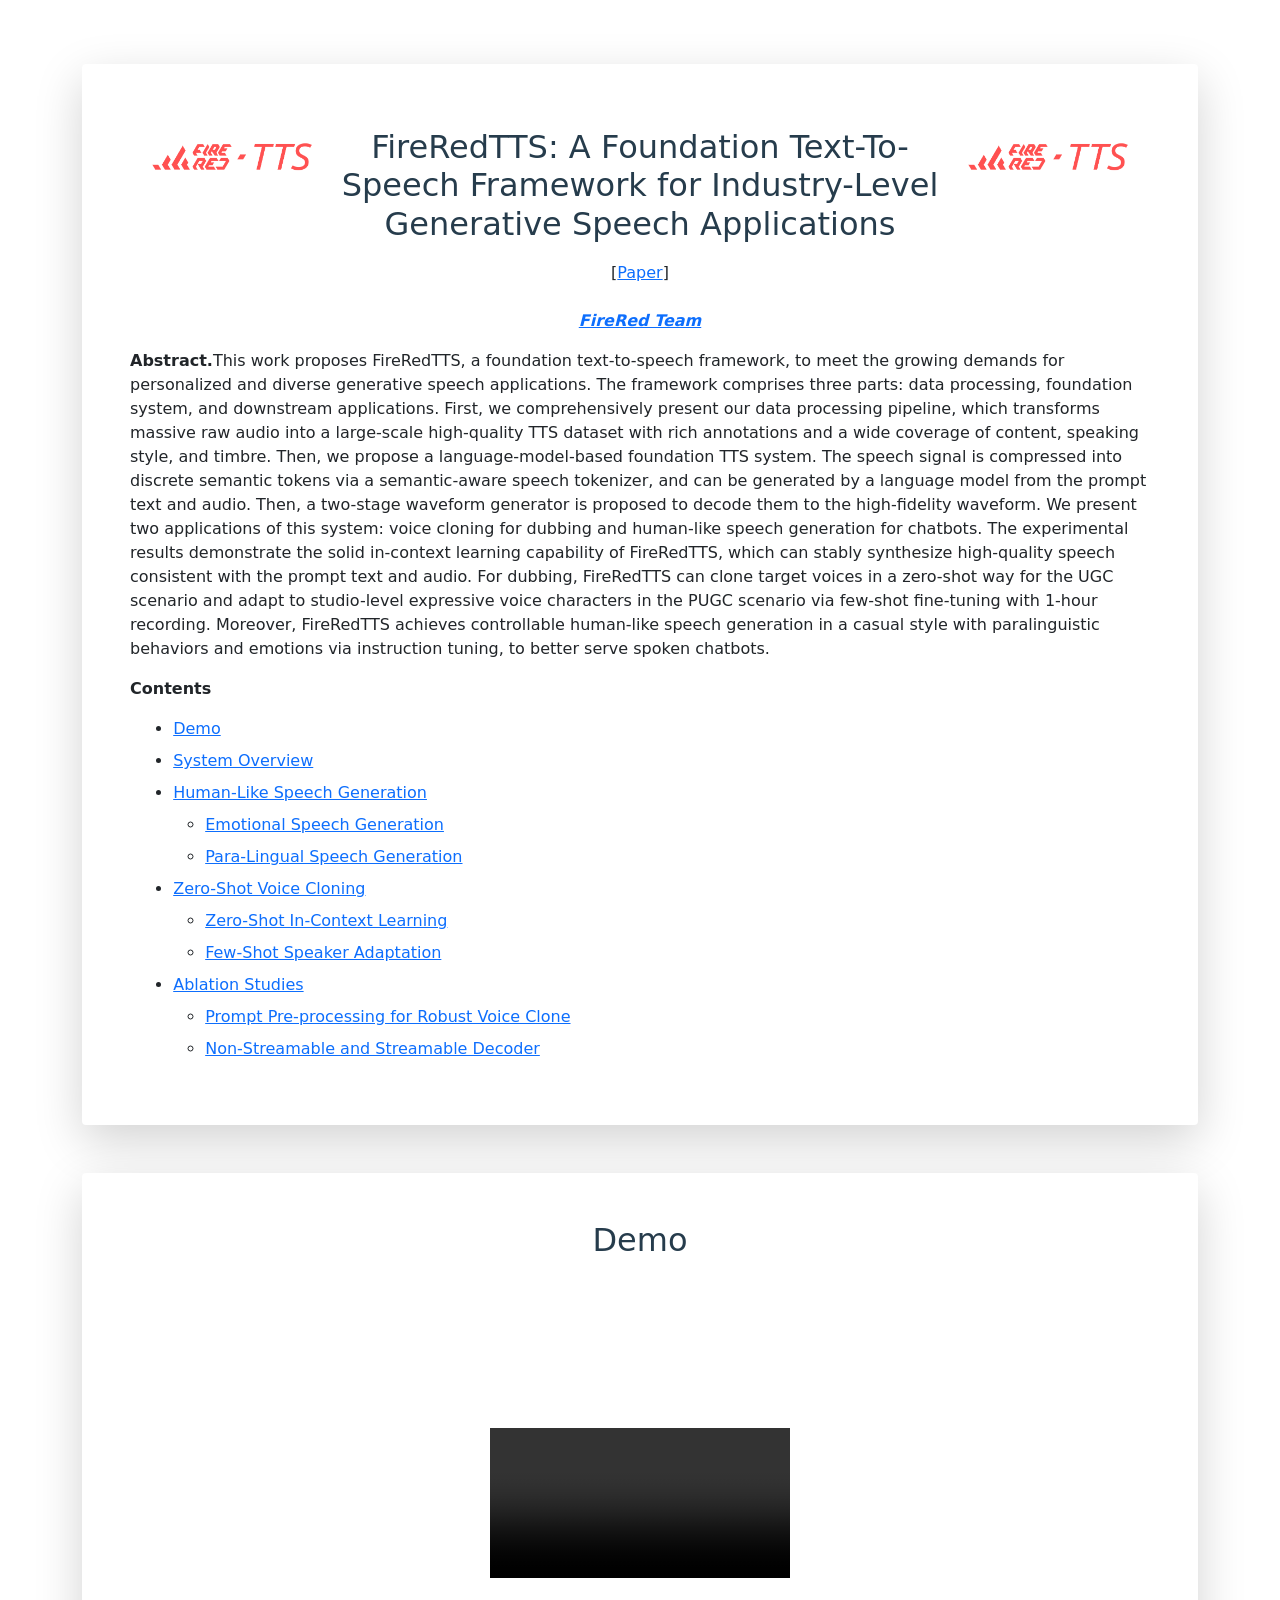
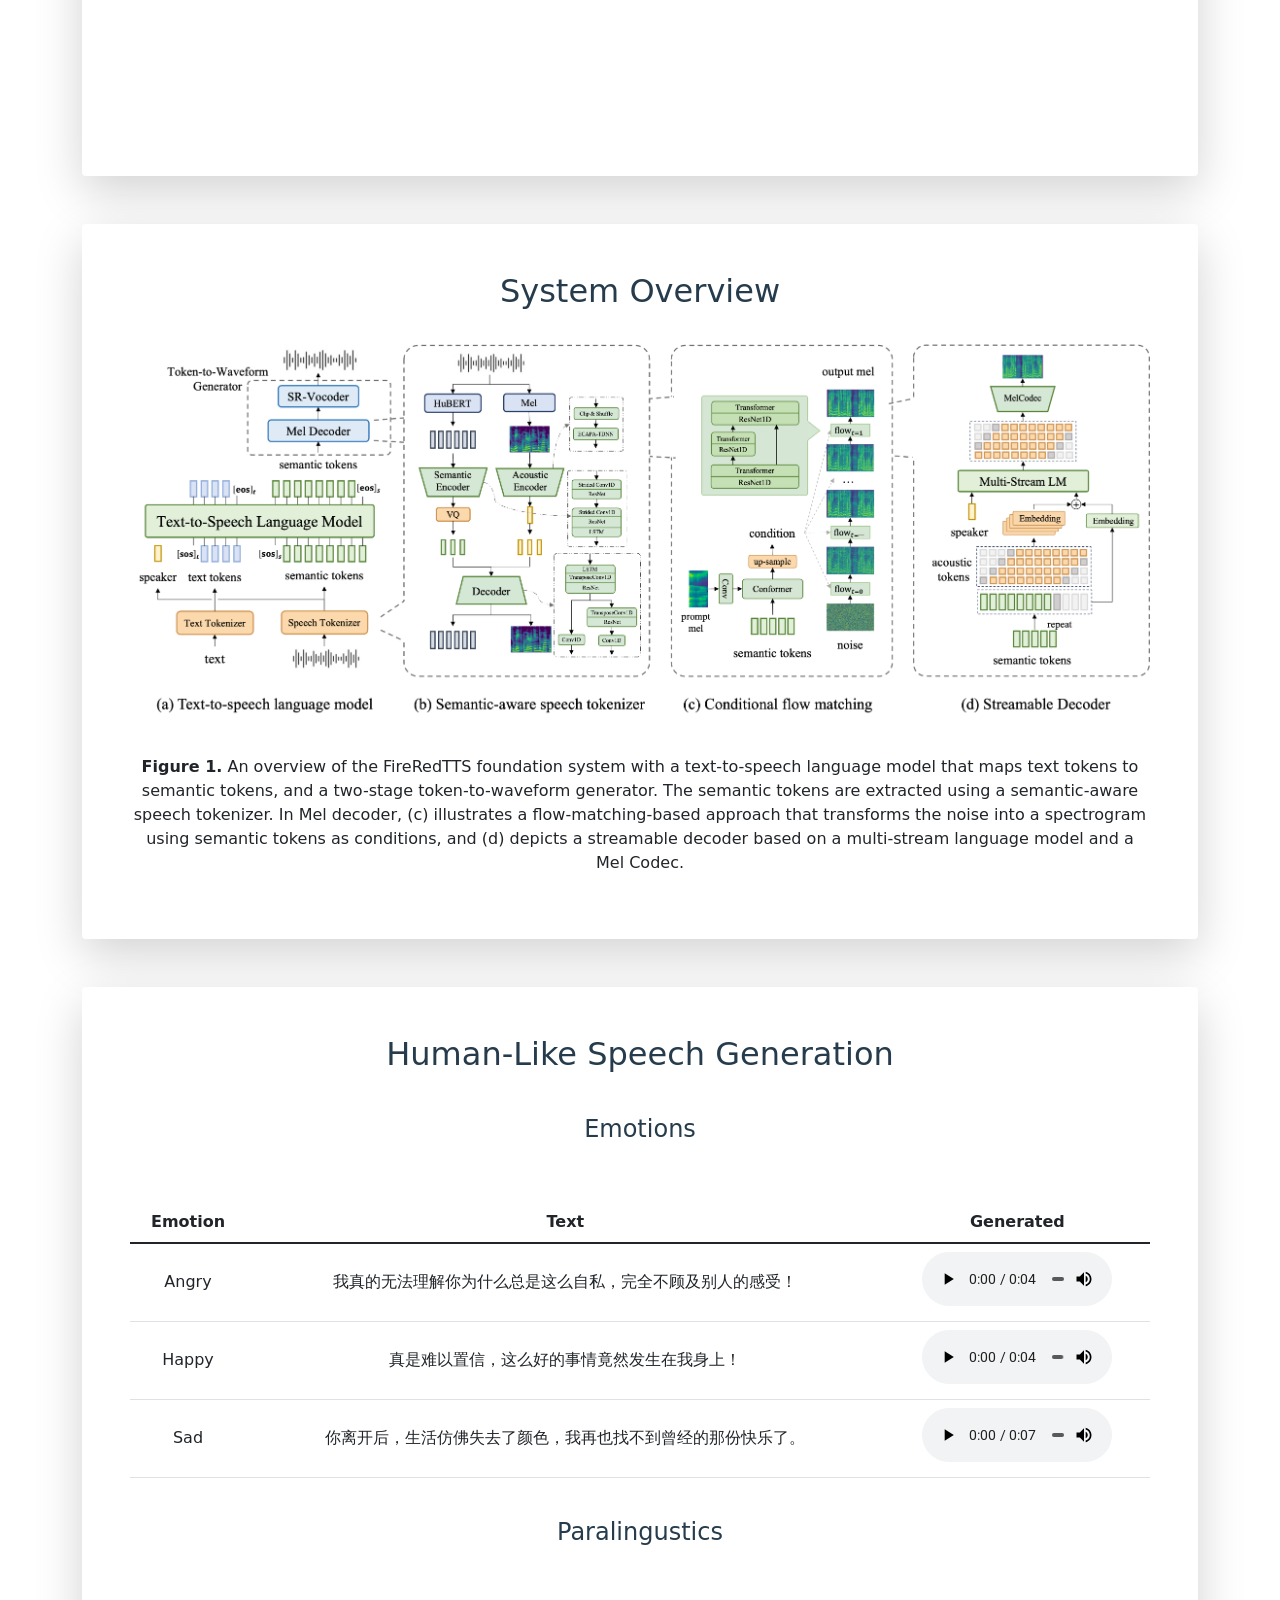
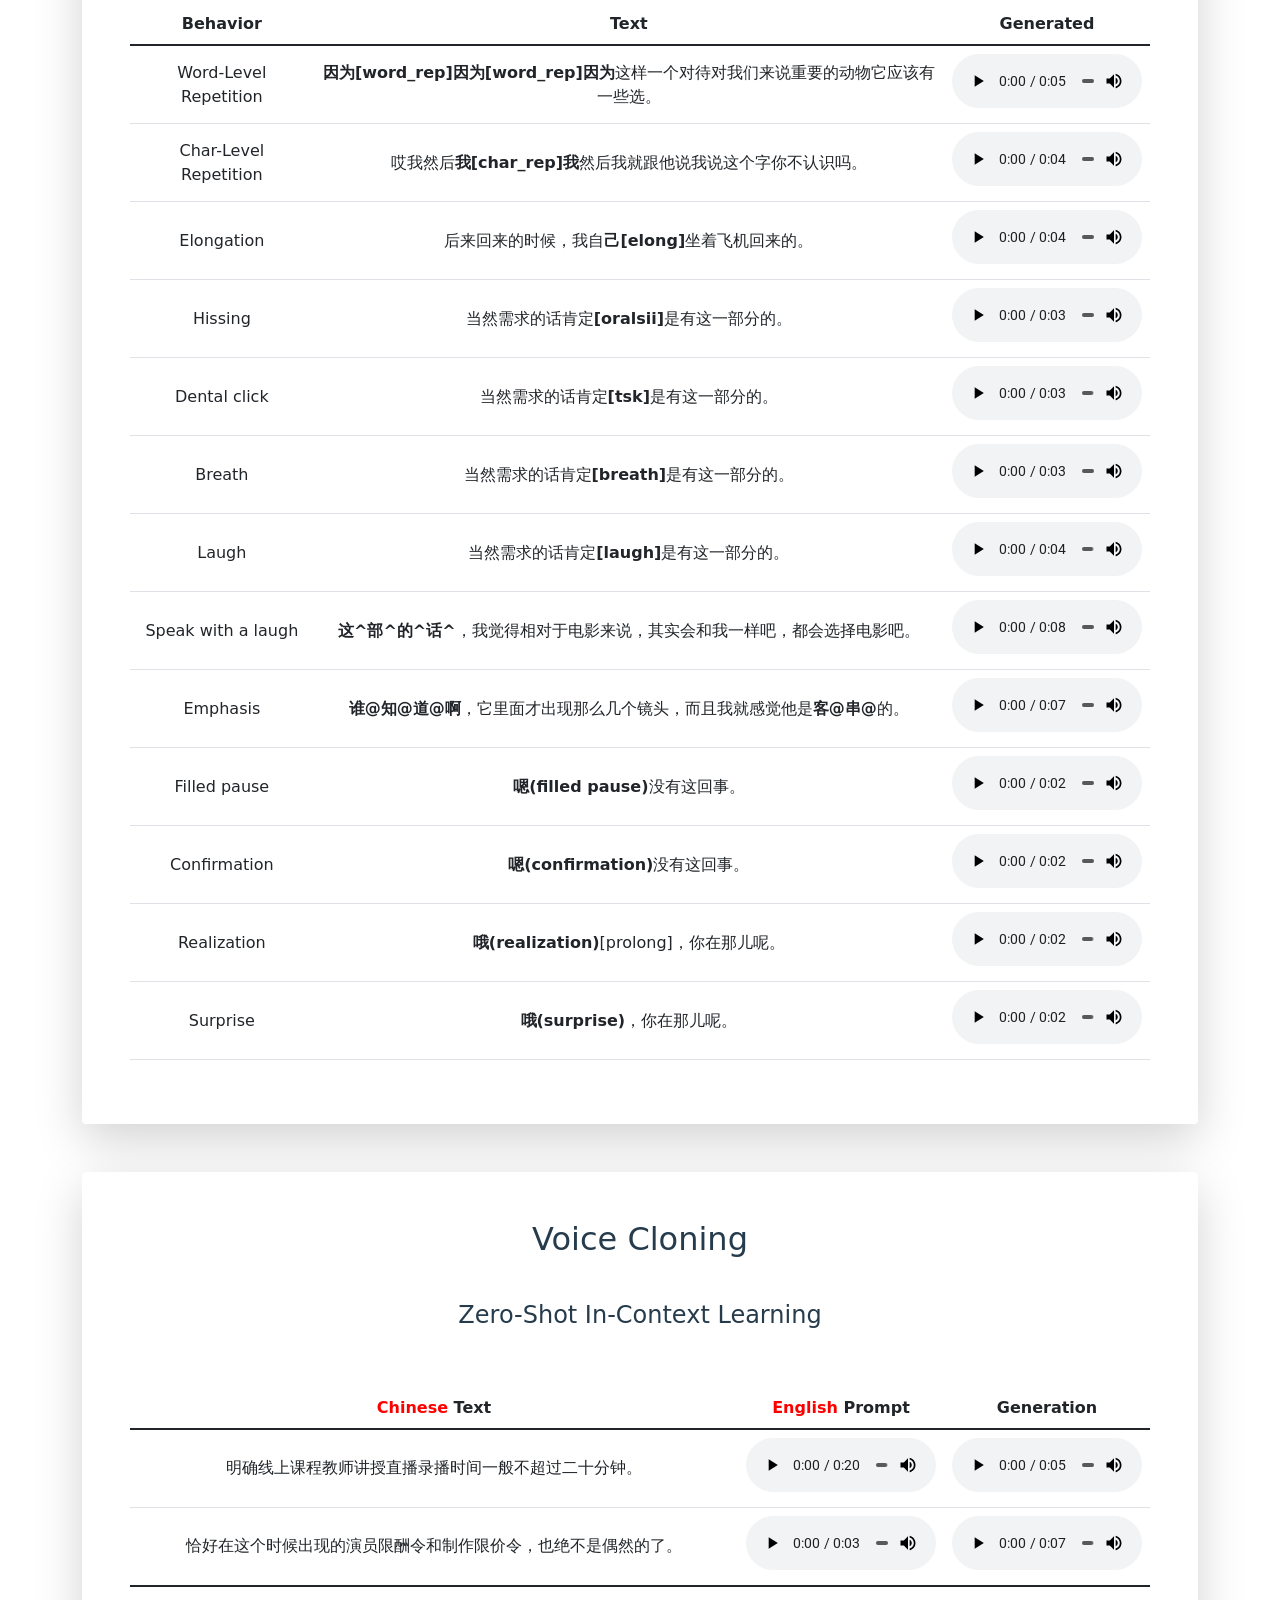
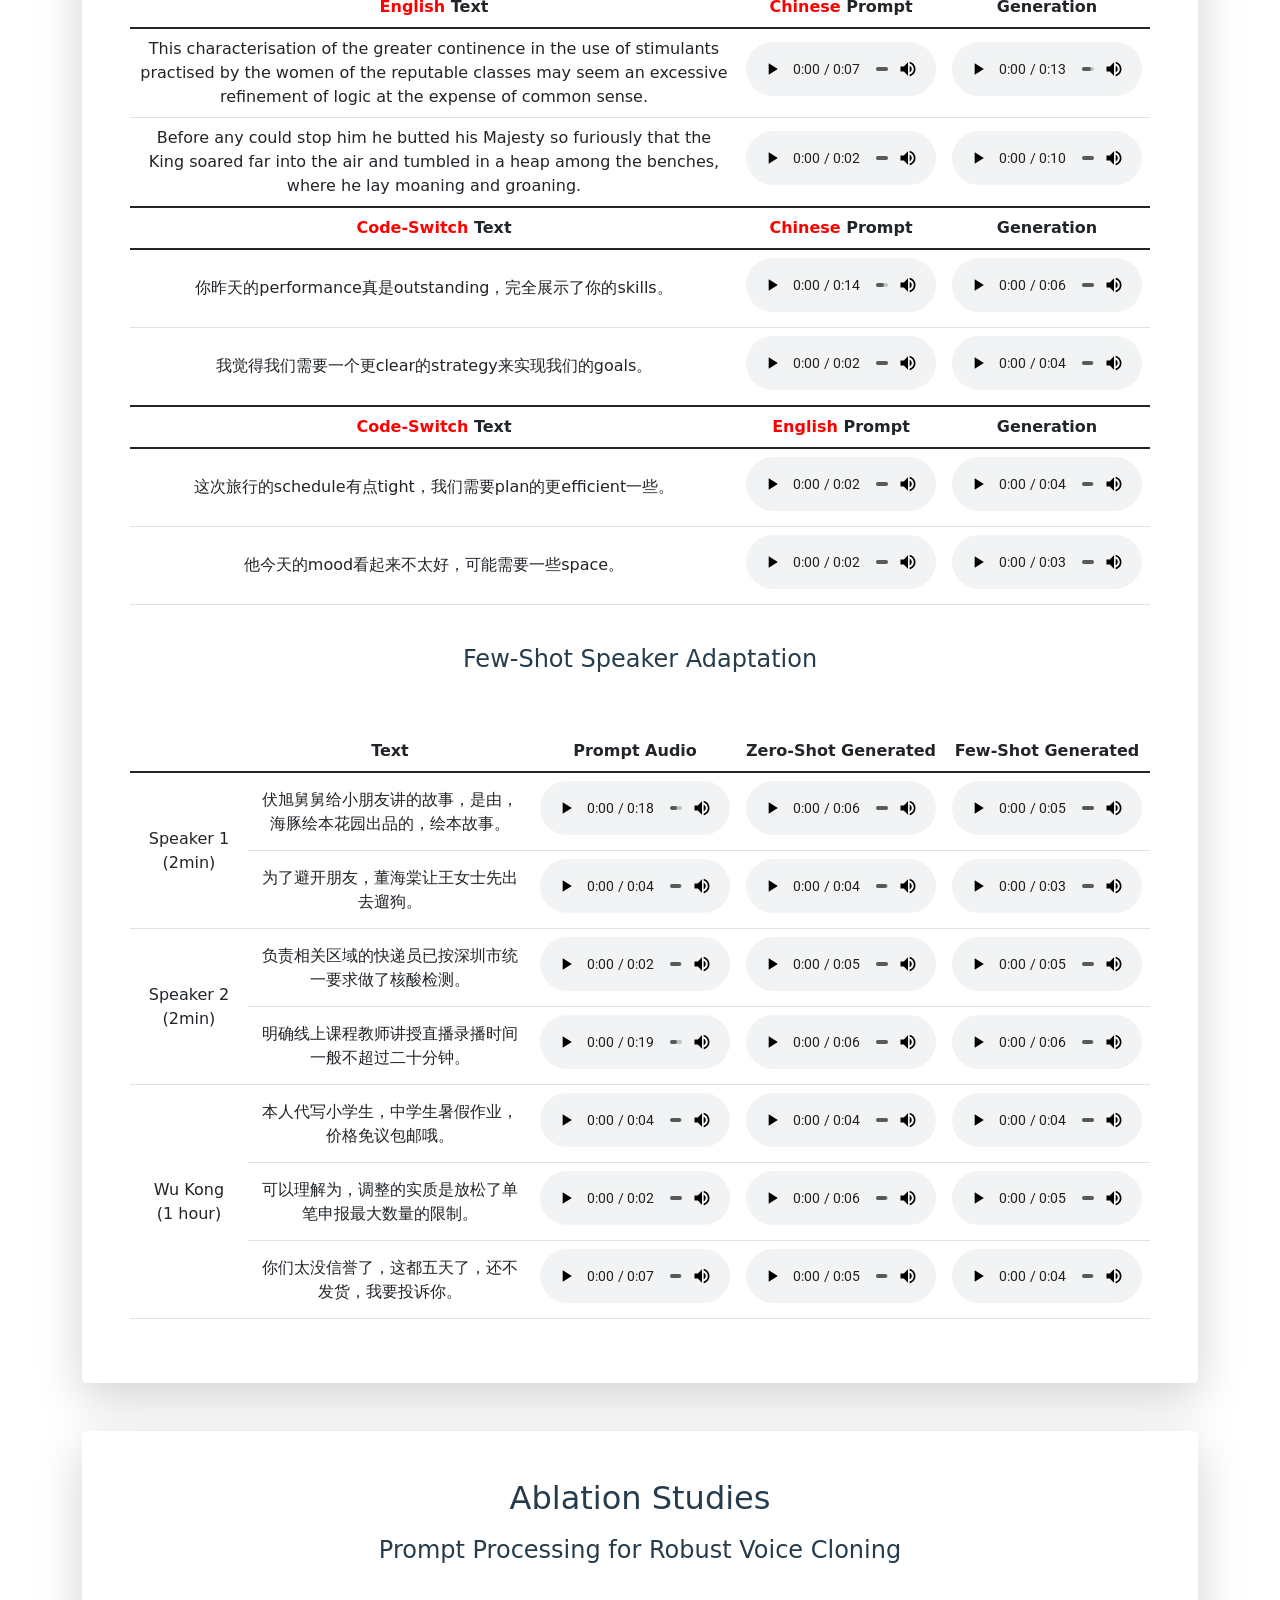
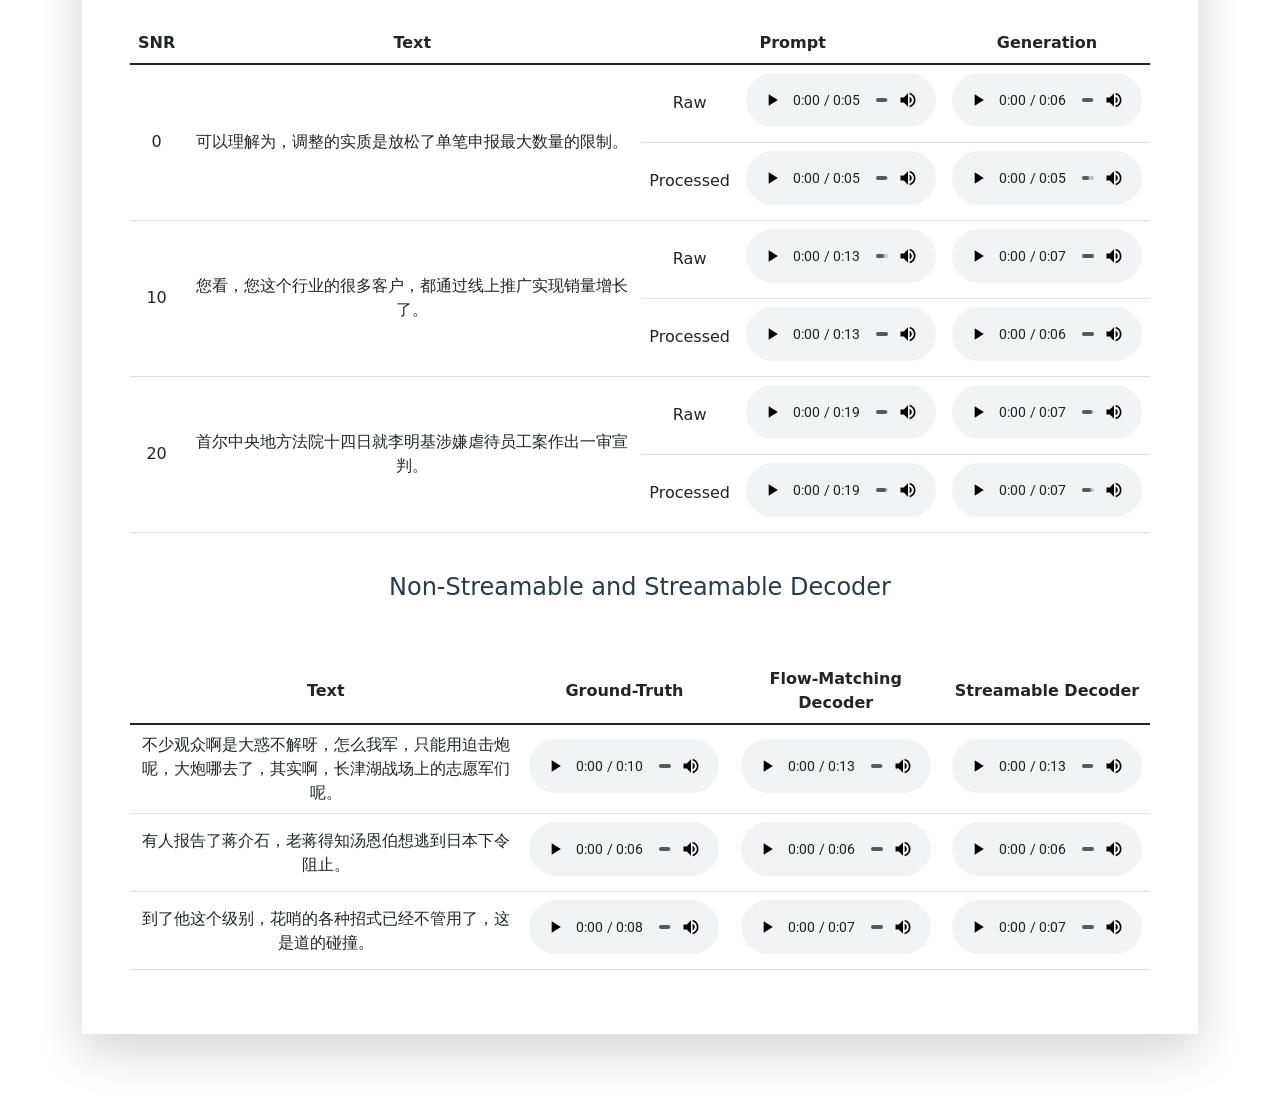
==== commit 8be0e43a: "update" ====
--- a/demos/firered_tts/index.html
+++ b/demos/firered_tts/index.html
@@ -11,6 +11,7 @@
     <link rel="stylesheet" href="css/normalize.css">
 
     <title>FireRedTTS</title>
+    <link rel="icon" href="pics/icon.png" type="image/png">
     <link href="css/bootstrap.min.css" rel="stylesheet">
 
     <style>
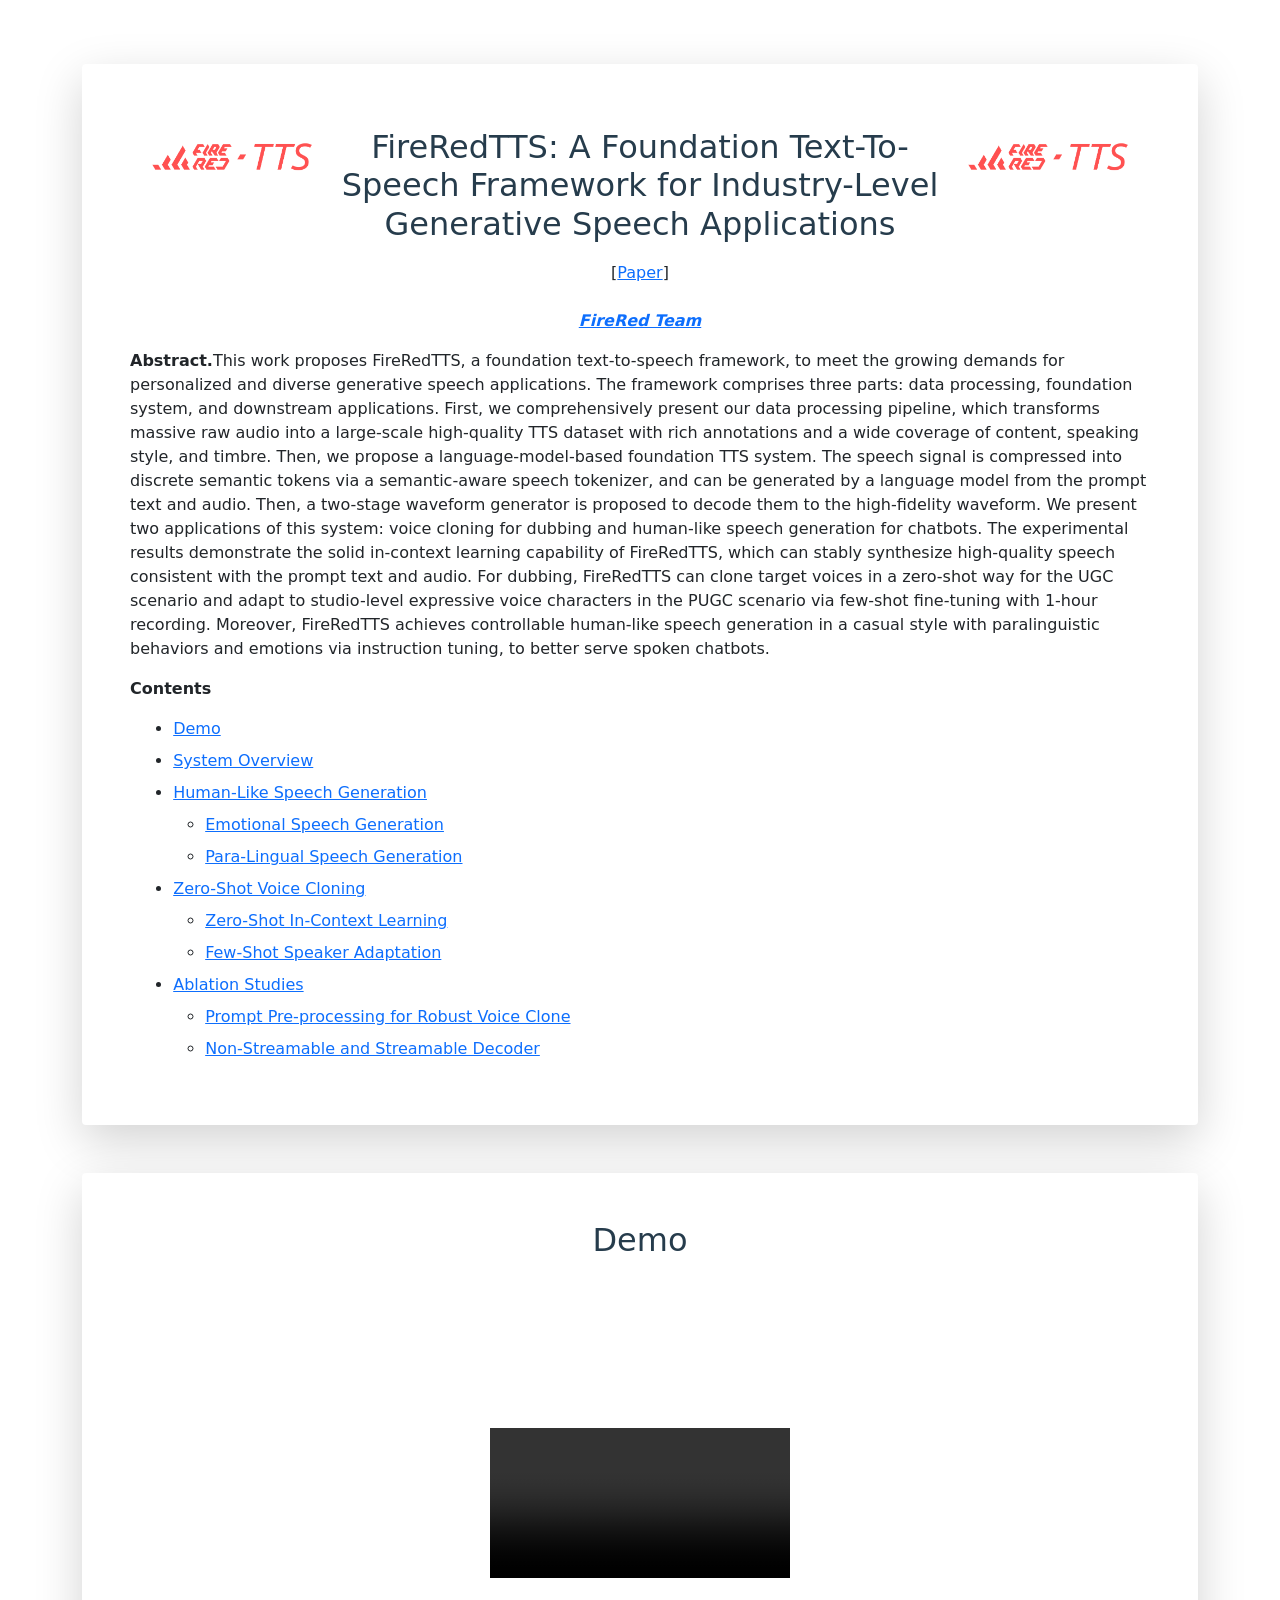
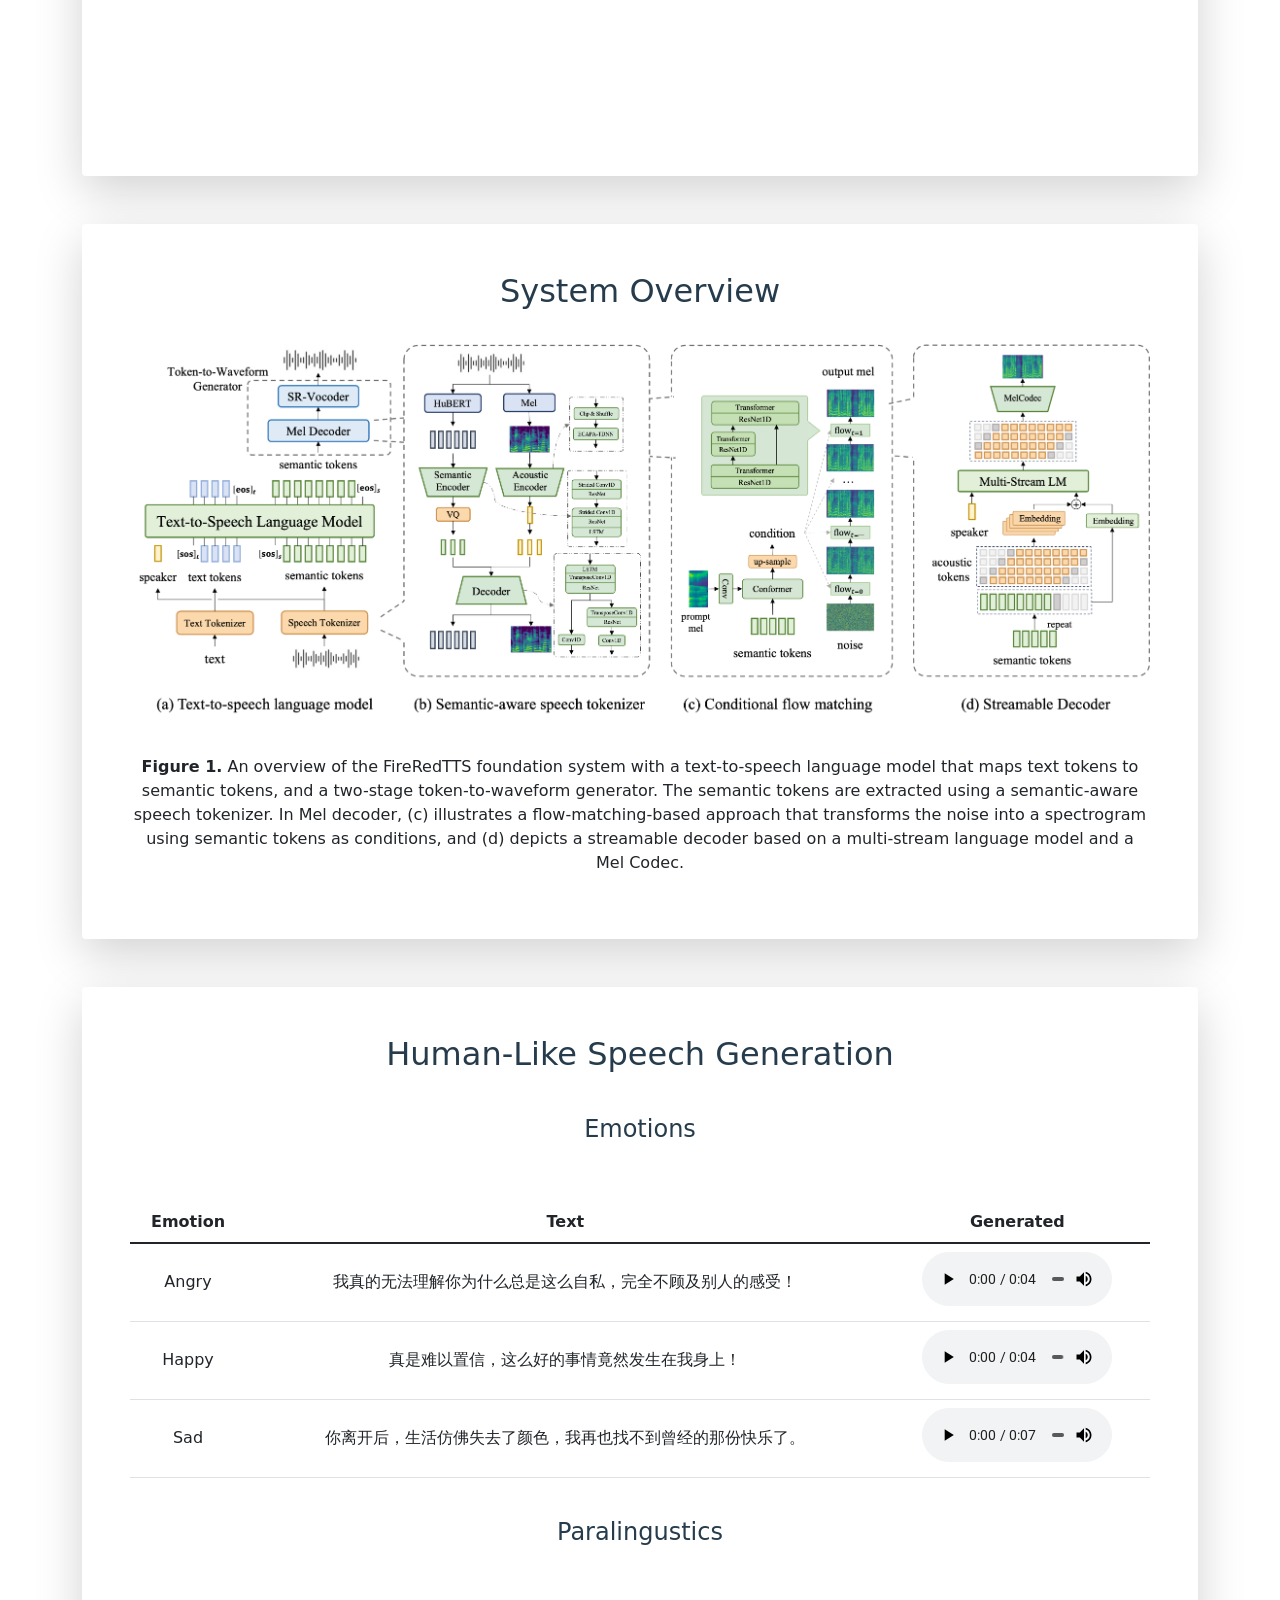
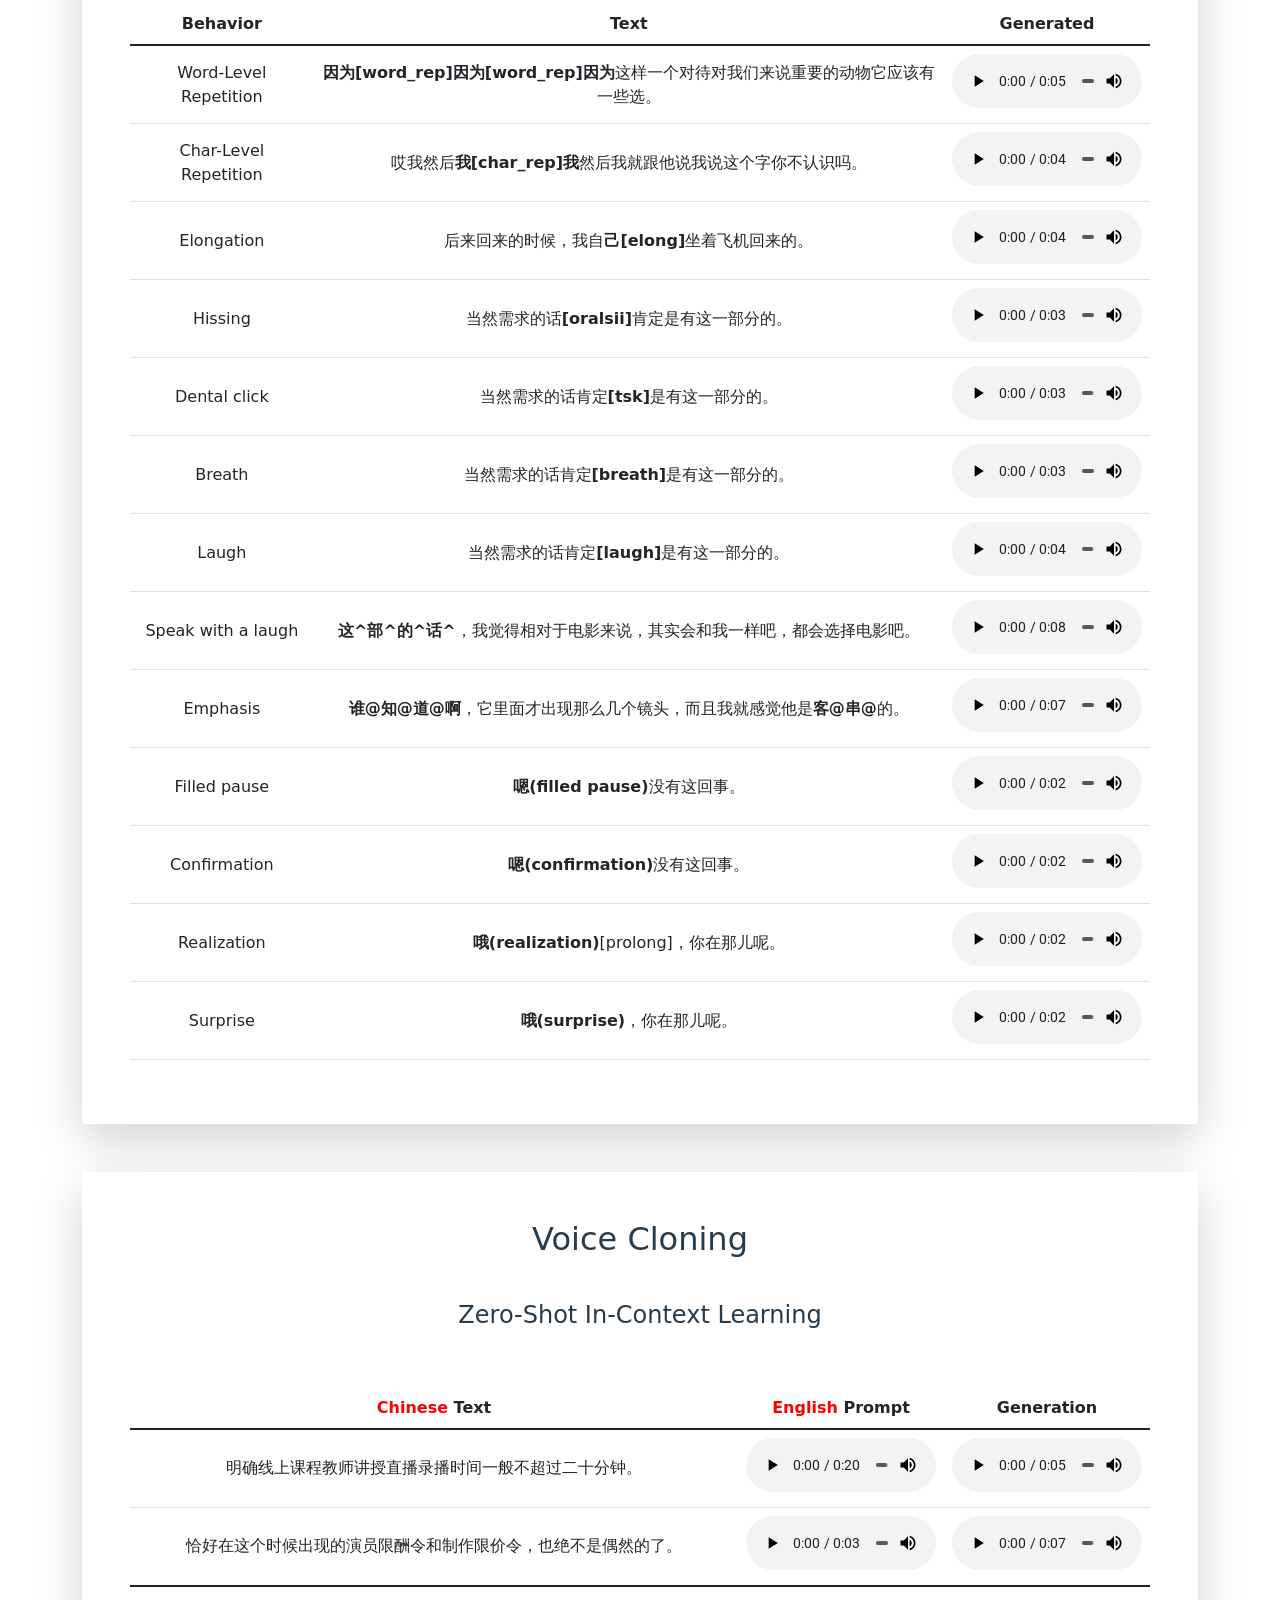
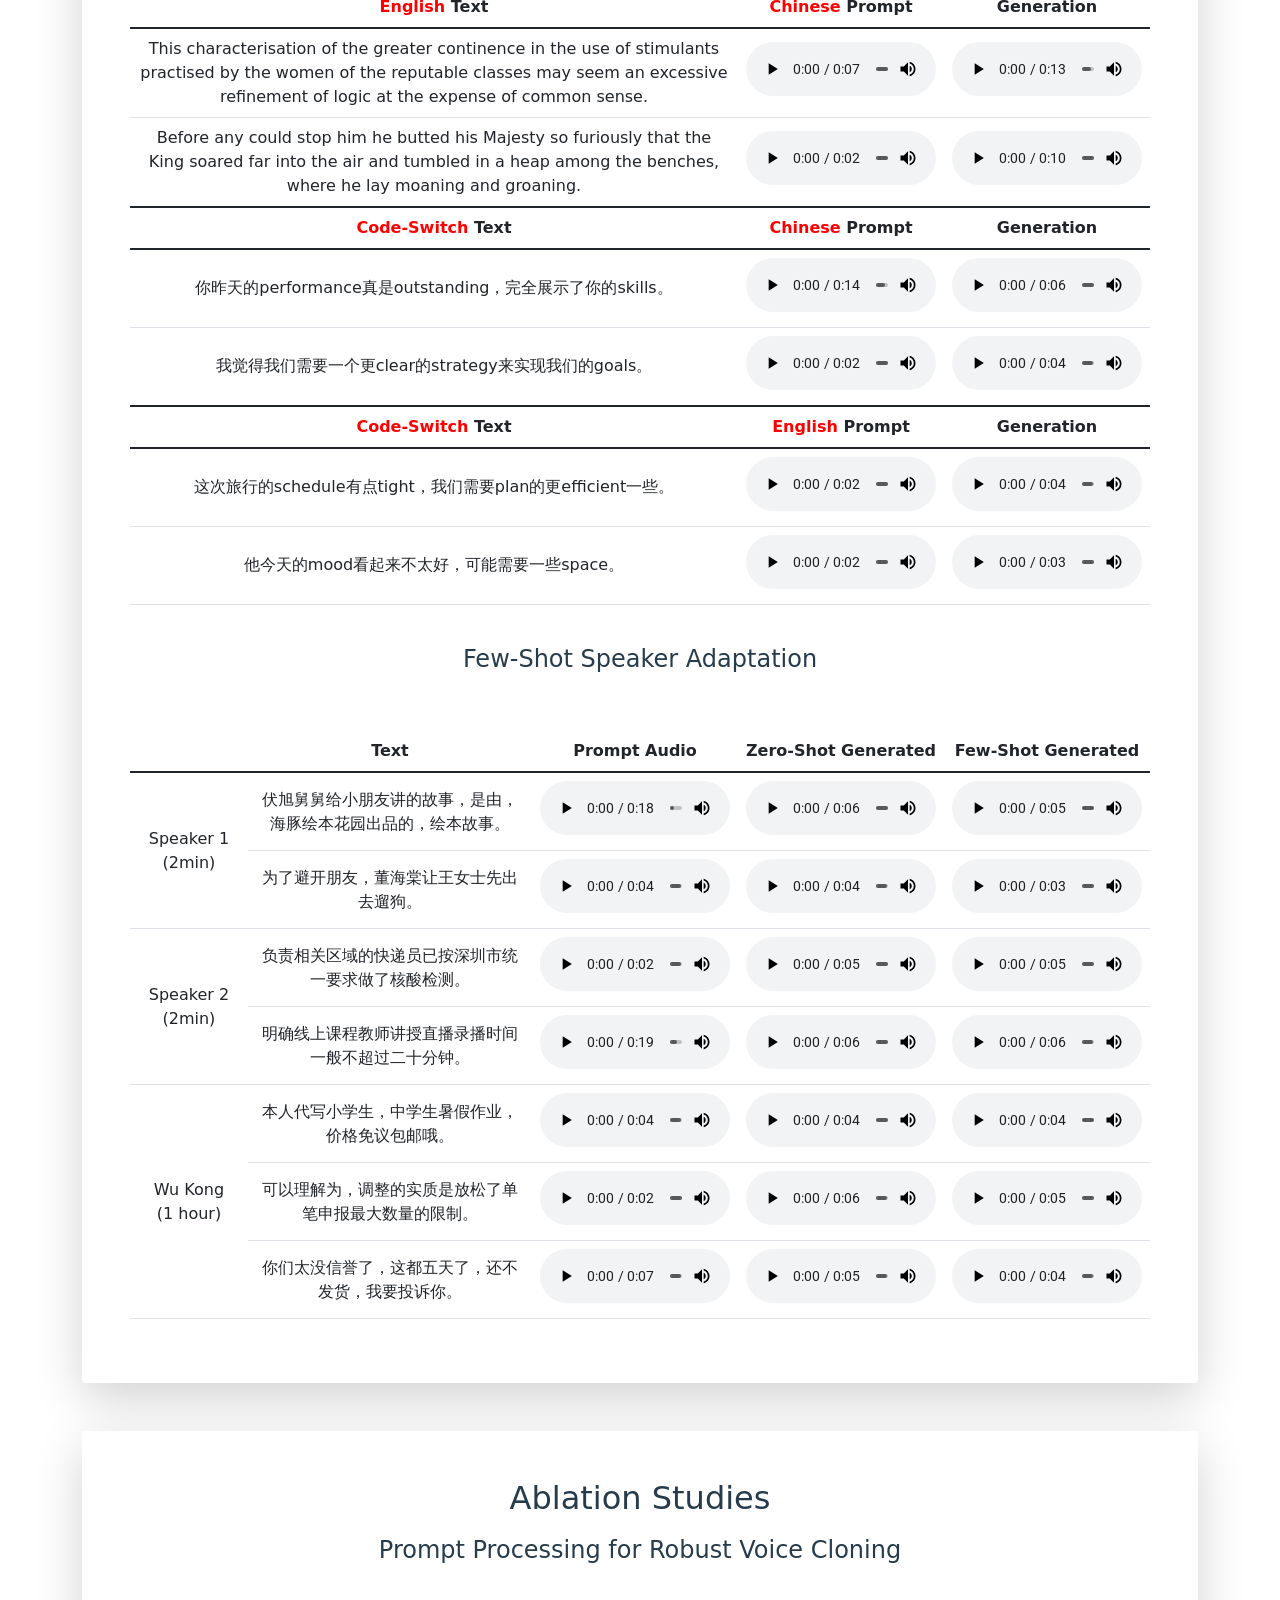
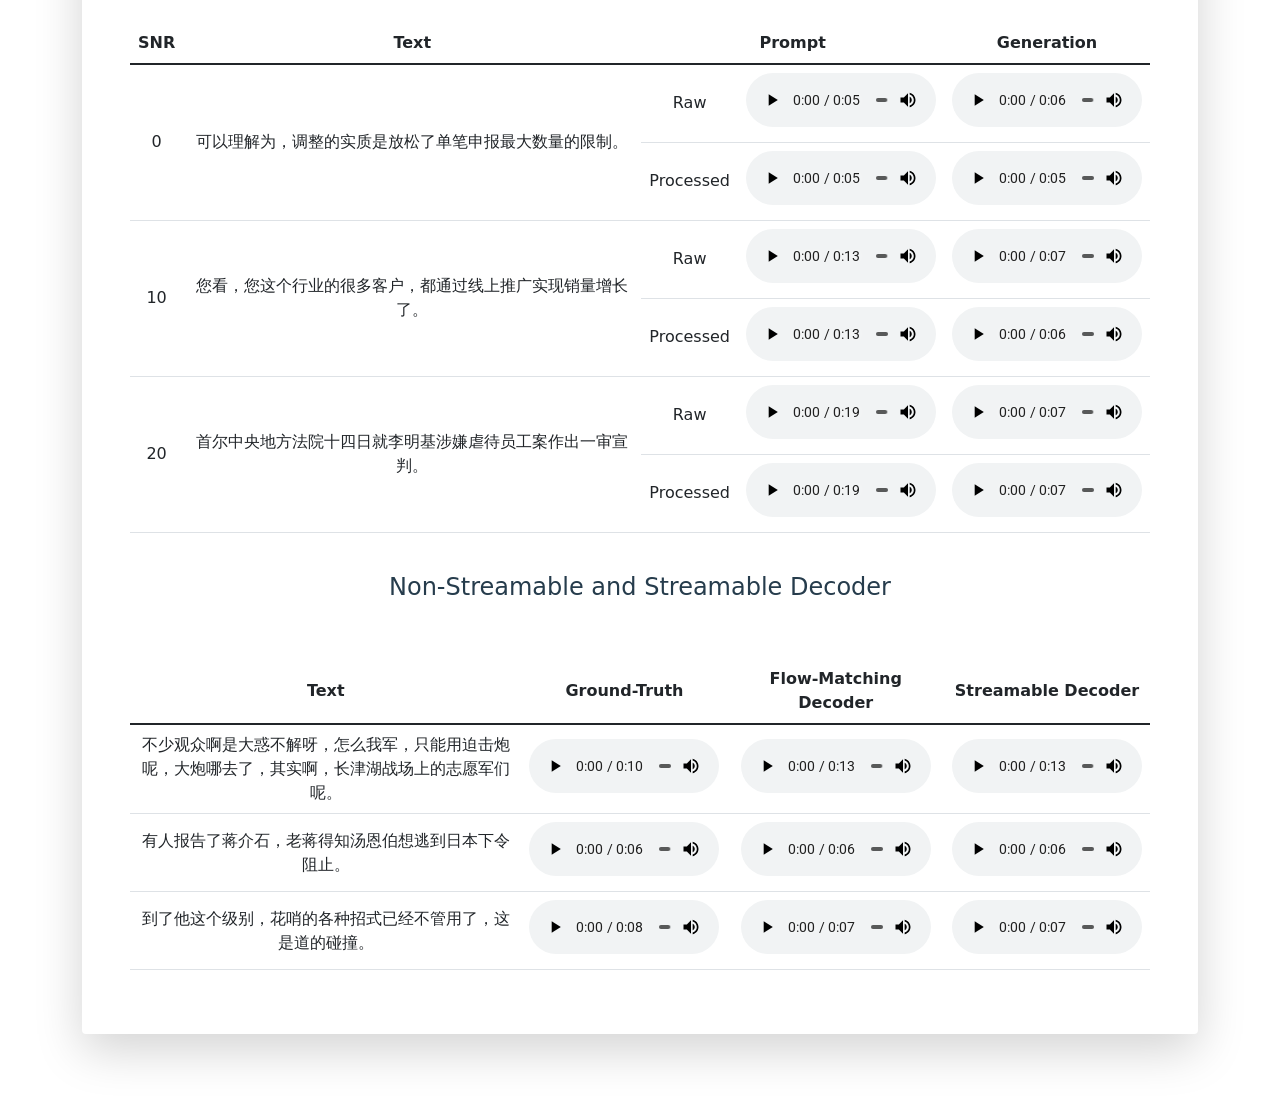
==== commit 964ef8a3: "update" ====
--- a/demos/firered_tts/index.html
+++ b/demos/firered_tts/index.html
@@ -211,7 +211,7 @@
                                 </tr>
                                 <tr>
                                     <td style="vertical-align : middle;text-align:center;">Hissing</td>
-                                    <td style="vertical-align : middle;text-align:center;">当然需求的话肯定<strong>[oralsii]</strong>是有这一部分的。
+                                    <td style="vertical-align : middle;text-align:center;">当然需求的话<strong>[oralsii]</strong>肯定是有这一部分的。
                                     </td>
                                     <td style="vertical-align : middle;text-align:center;"><audio controls="controls"
                                             style="width: 190px;">
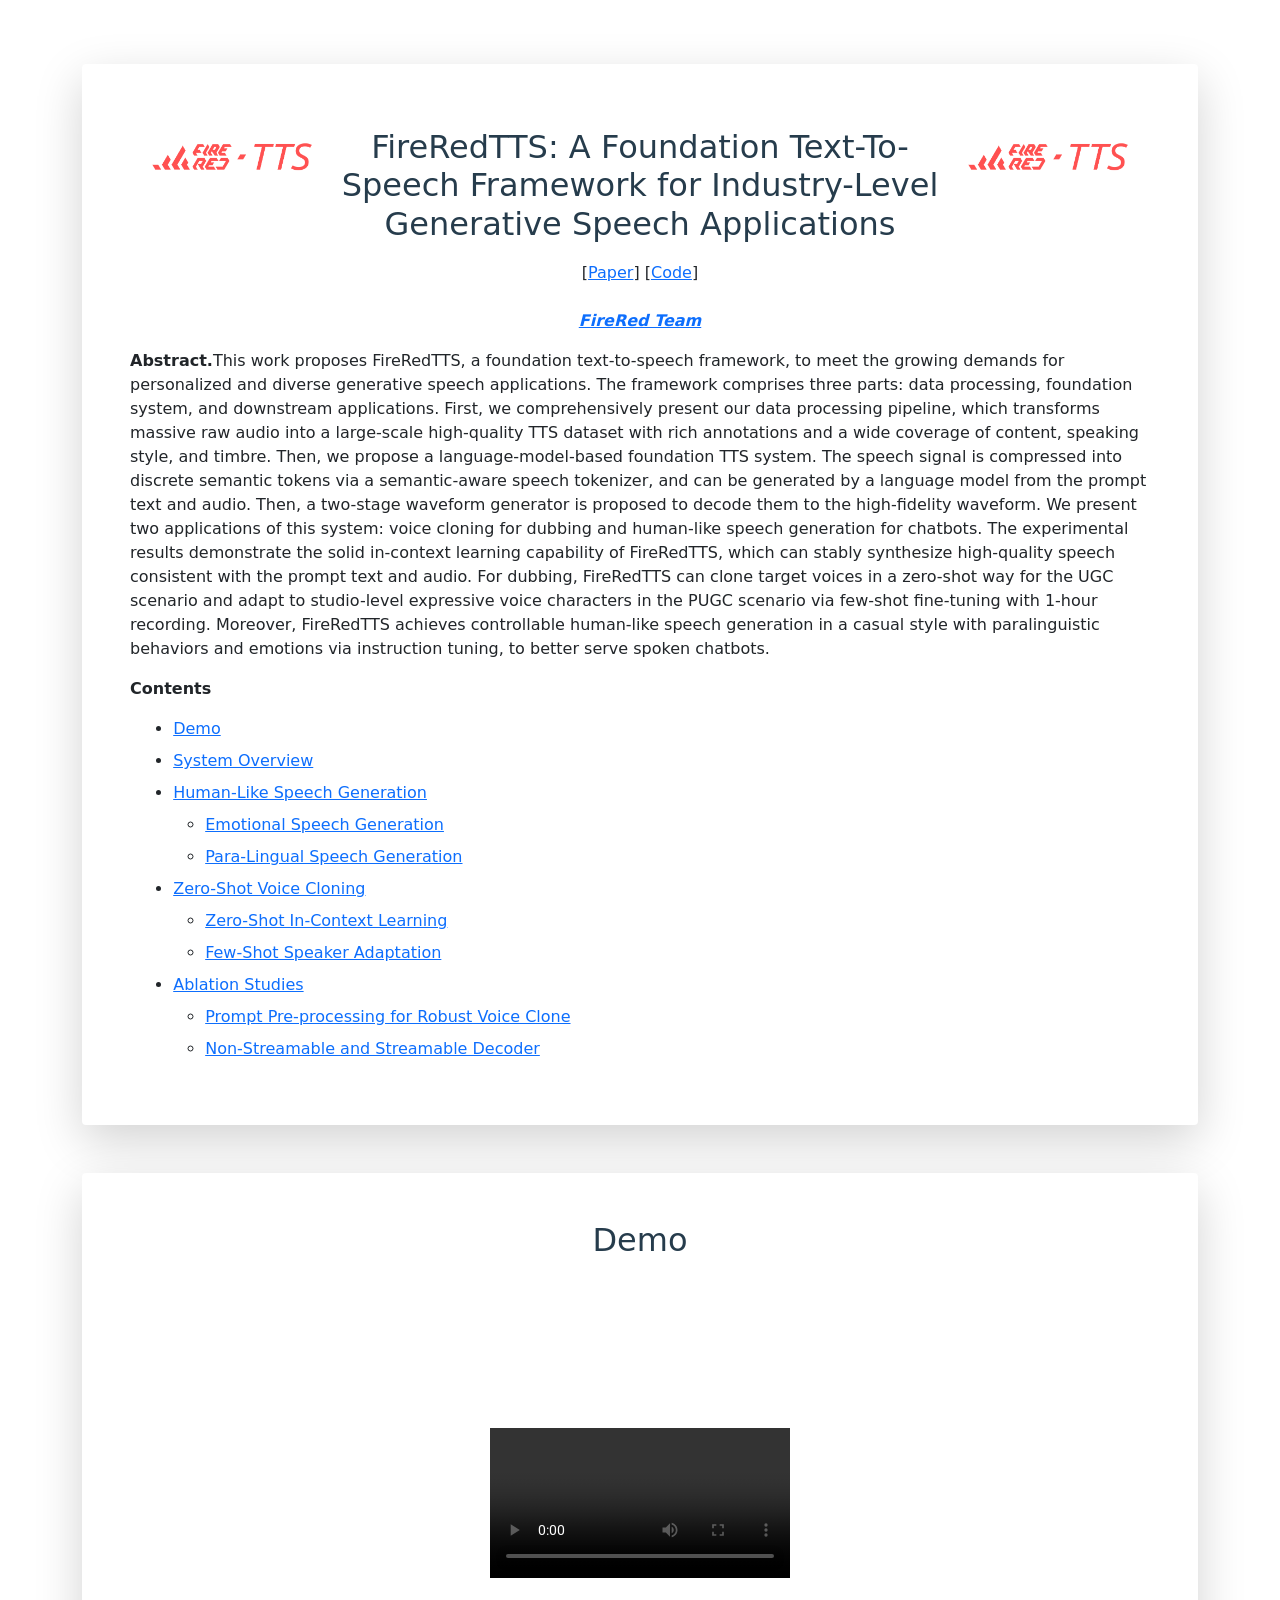
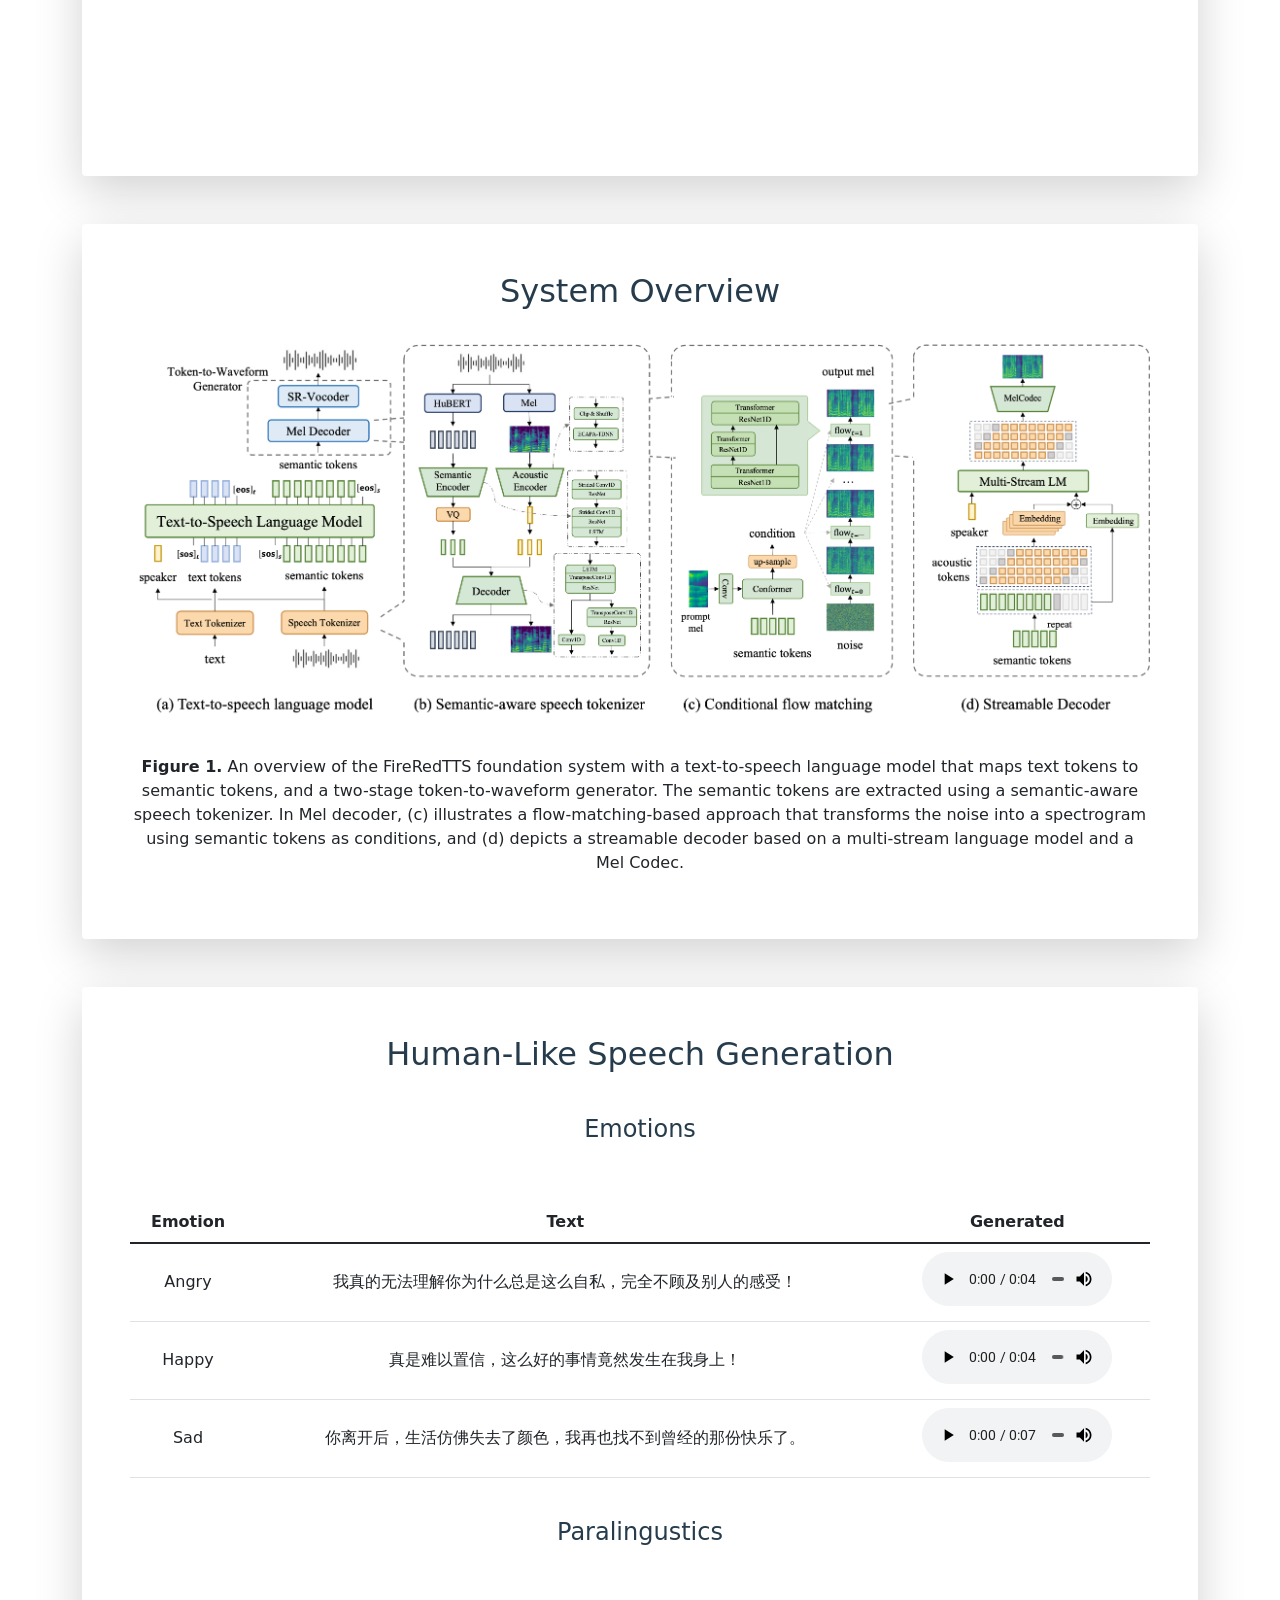
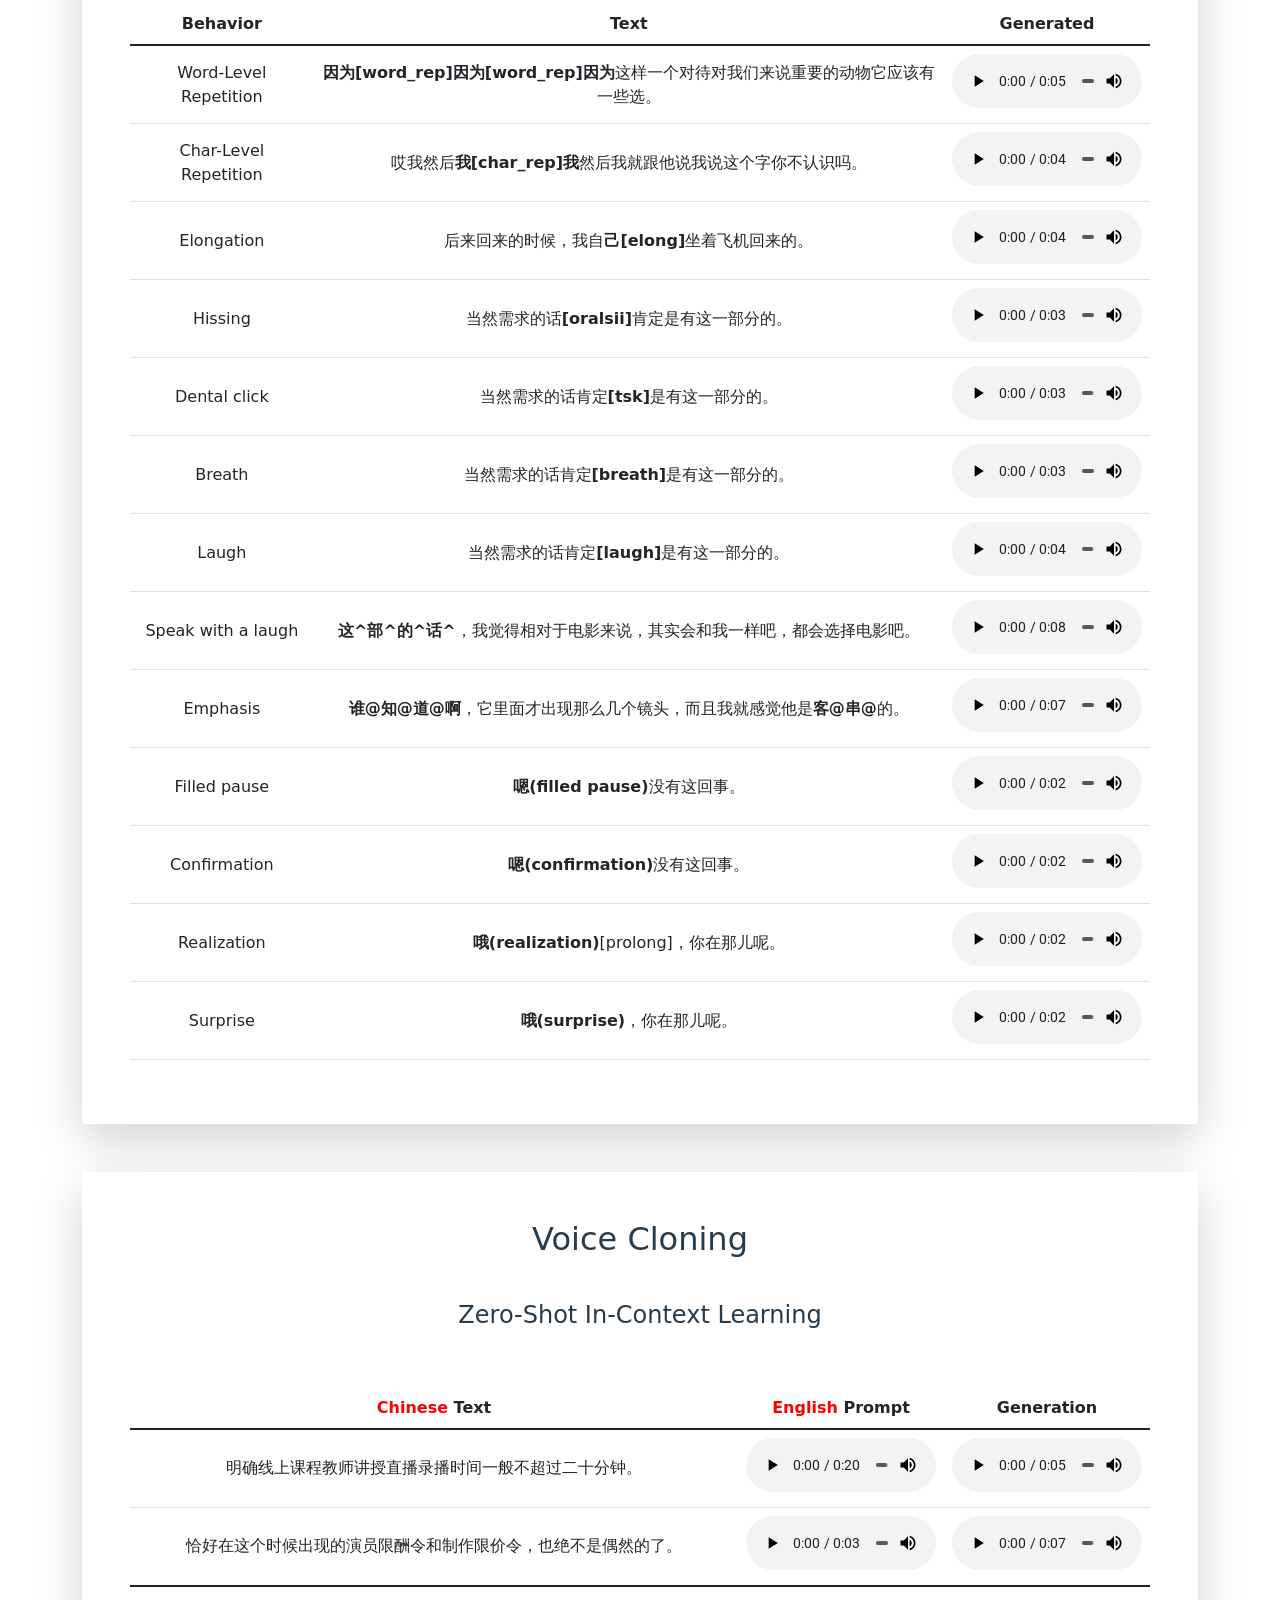
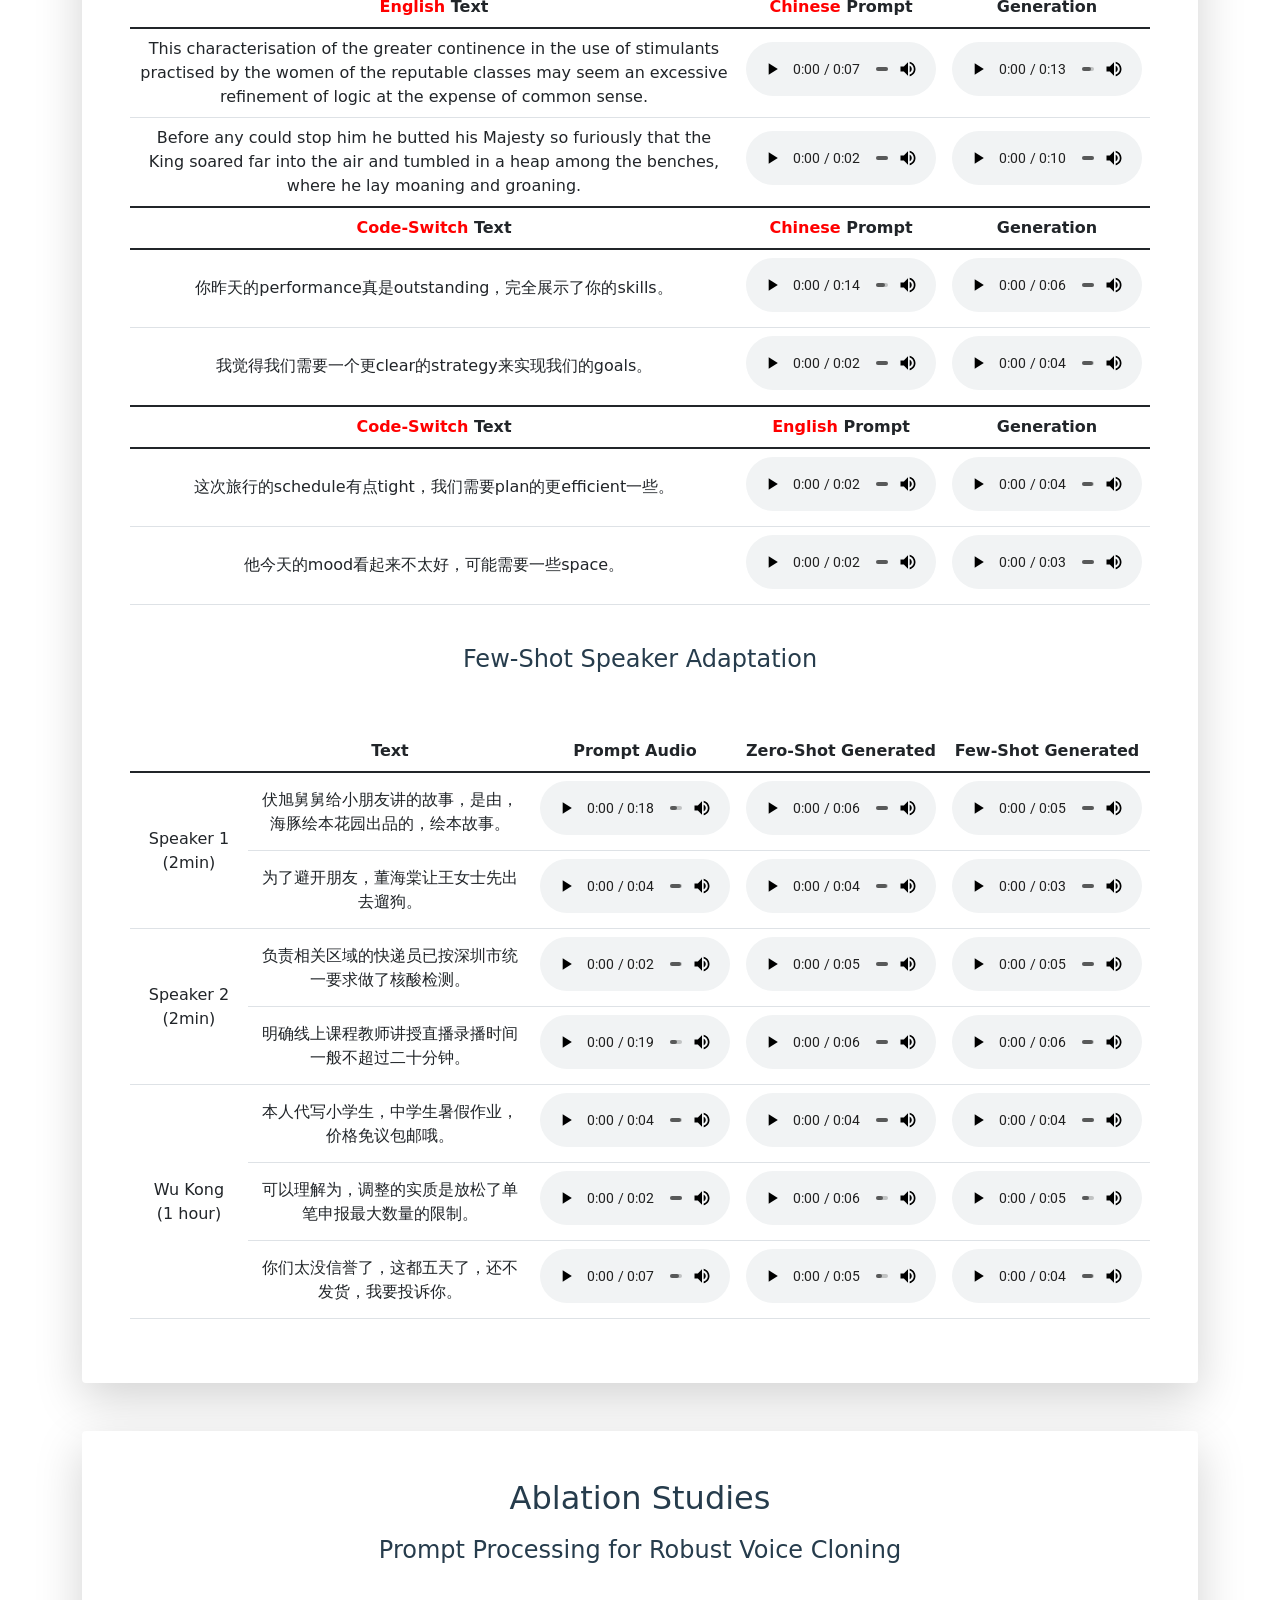
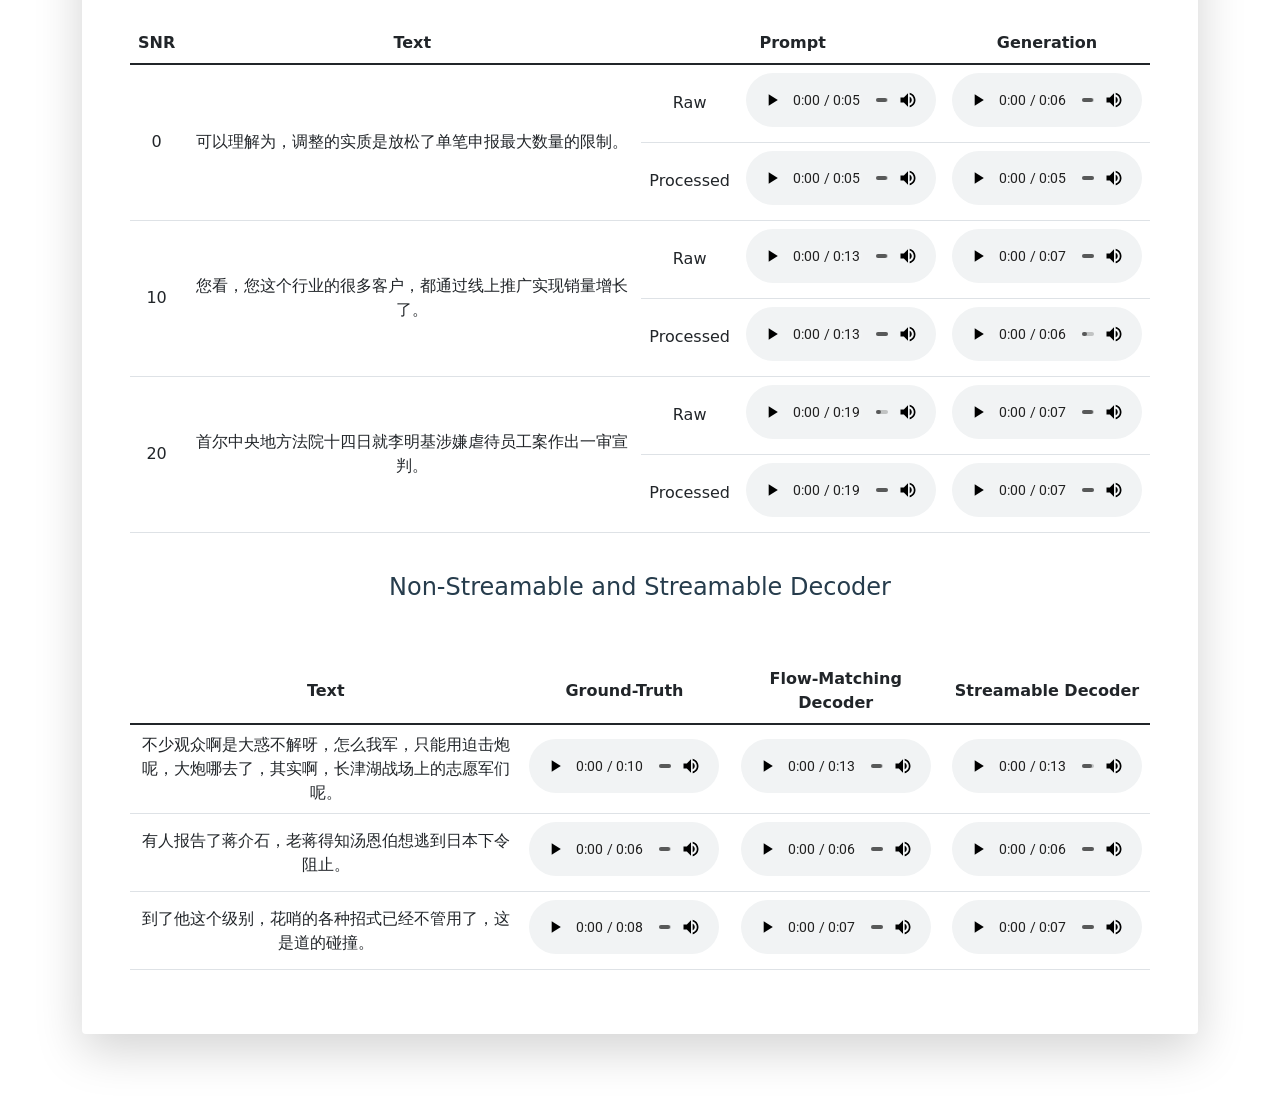
==== commit fe34ed7e: "remove .DS_Store and add icons" ====
--- a/demos/firered_tts/index.html
+++ b/demos/firered_tts/index.html
@@ -62,6 +62,7 @@
                     <div class="text-center">
                         <h2>FireRedTTS: A Foundation Text-To-Speech Framework for Industry-Level Generative Speech Applications</h2>
                         [<a href="https://arxiv.org/abs/2409.03283">Paper</a>]
+                        [<a href="https://github.com/FireRedTeam/FireRedTTS">Code</a>]
 
                         <p class="fst-italic mb-0">
                             <br>
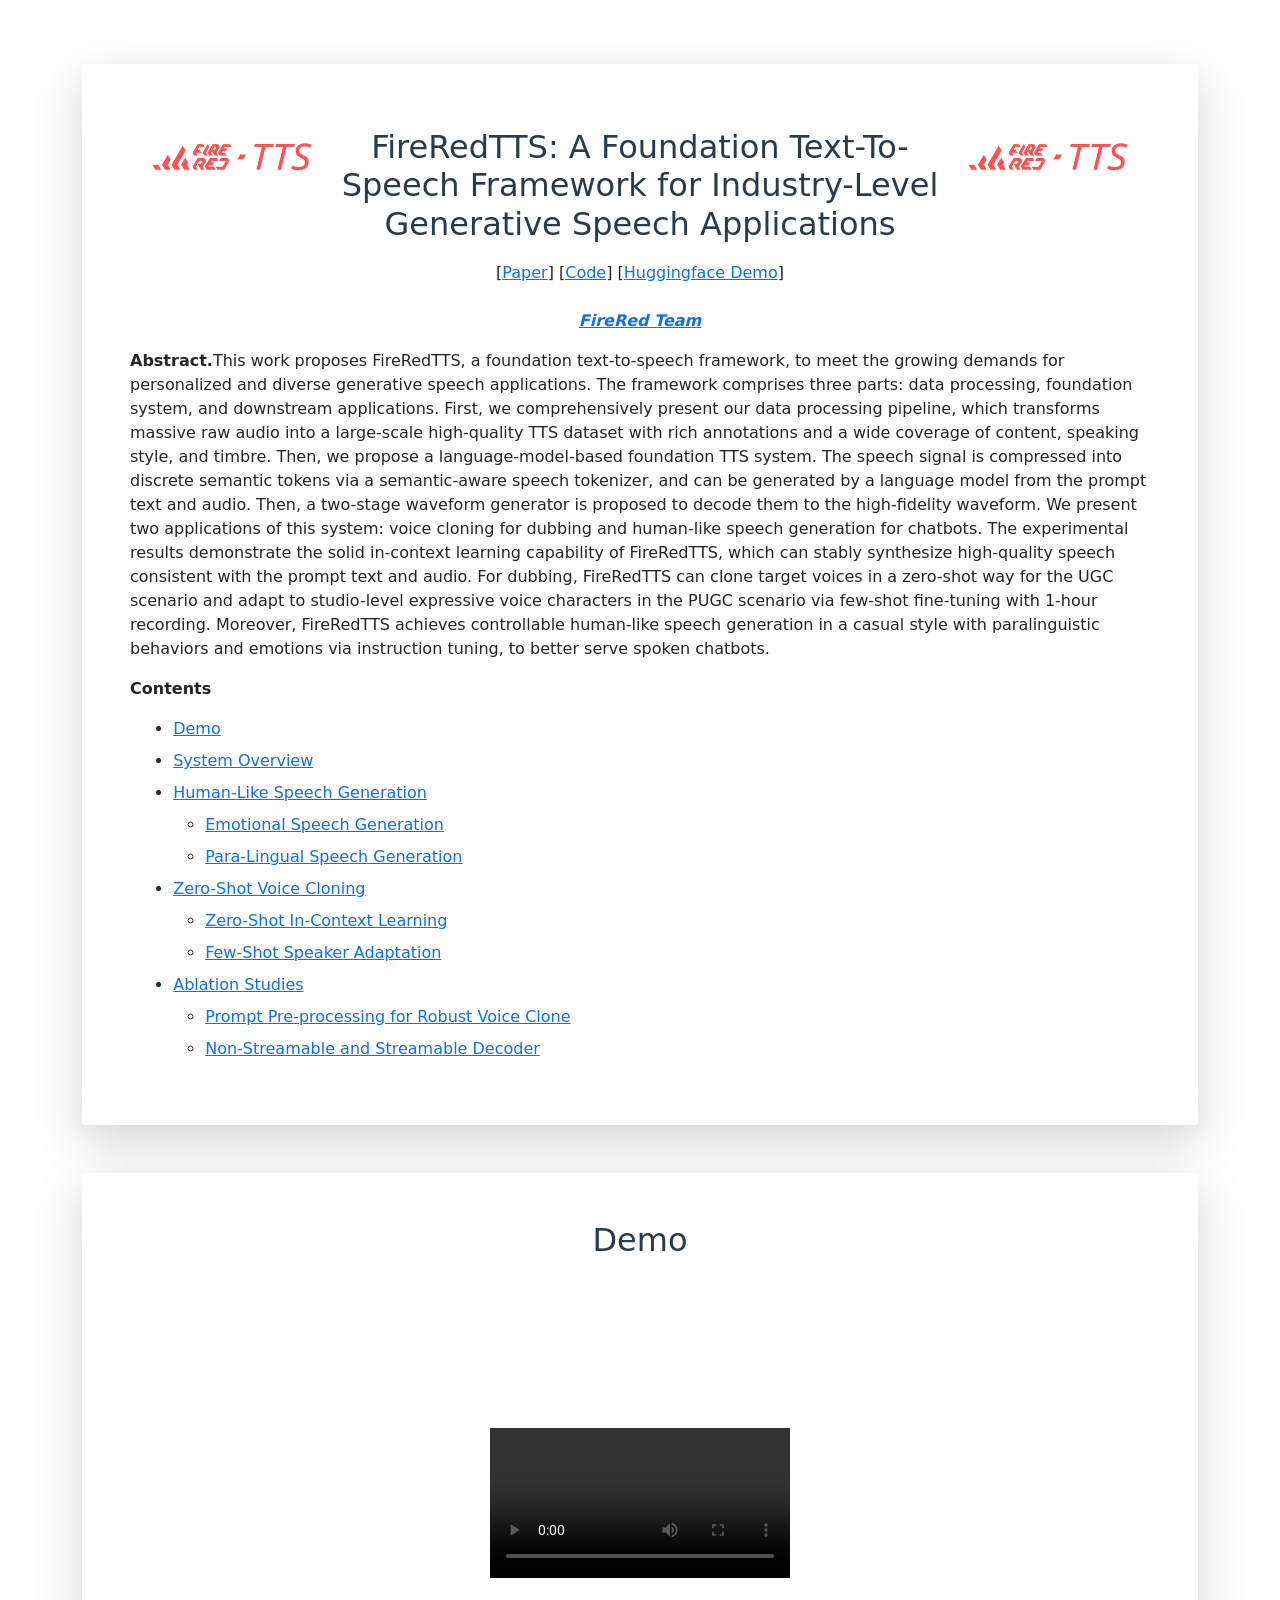
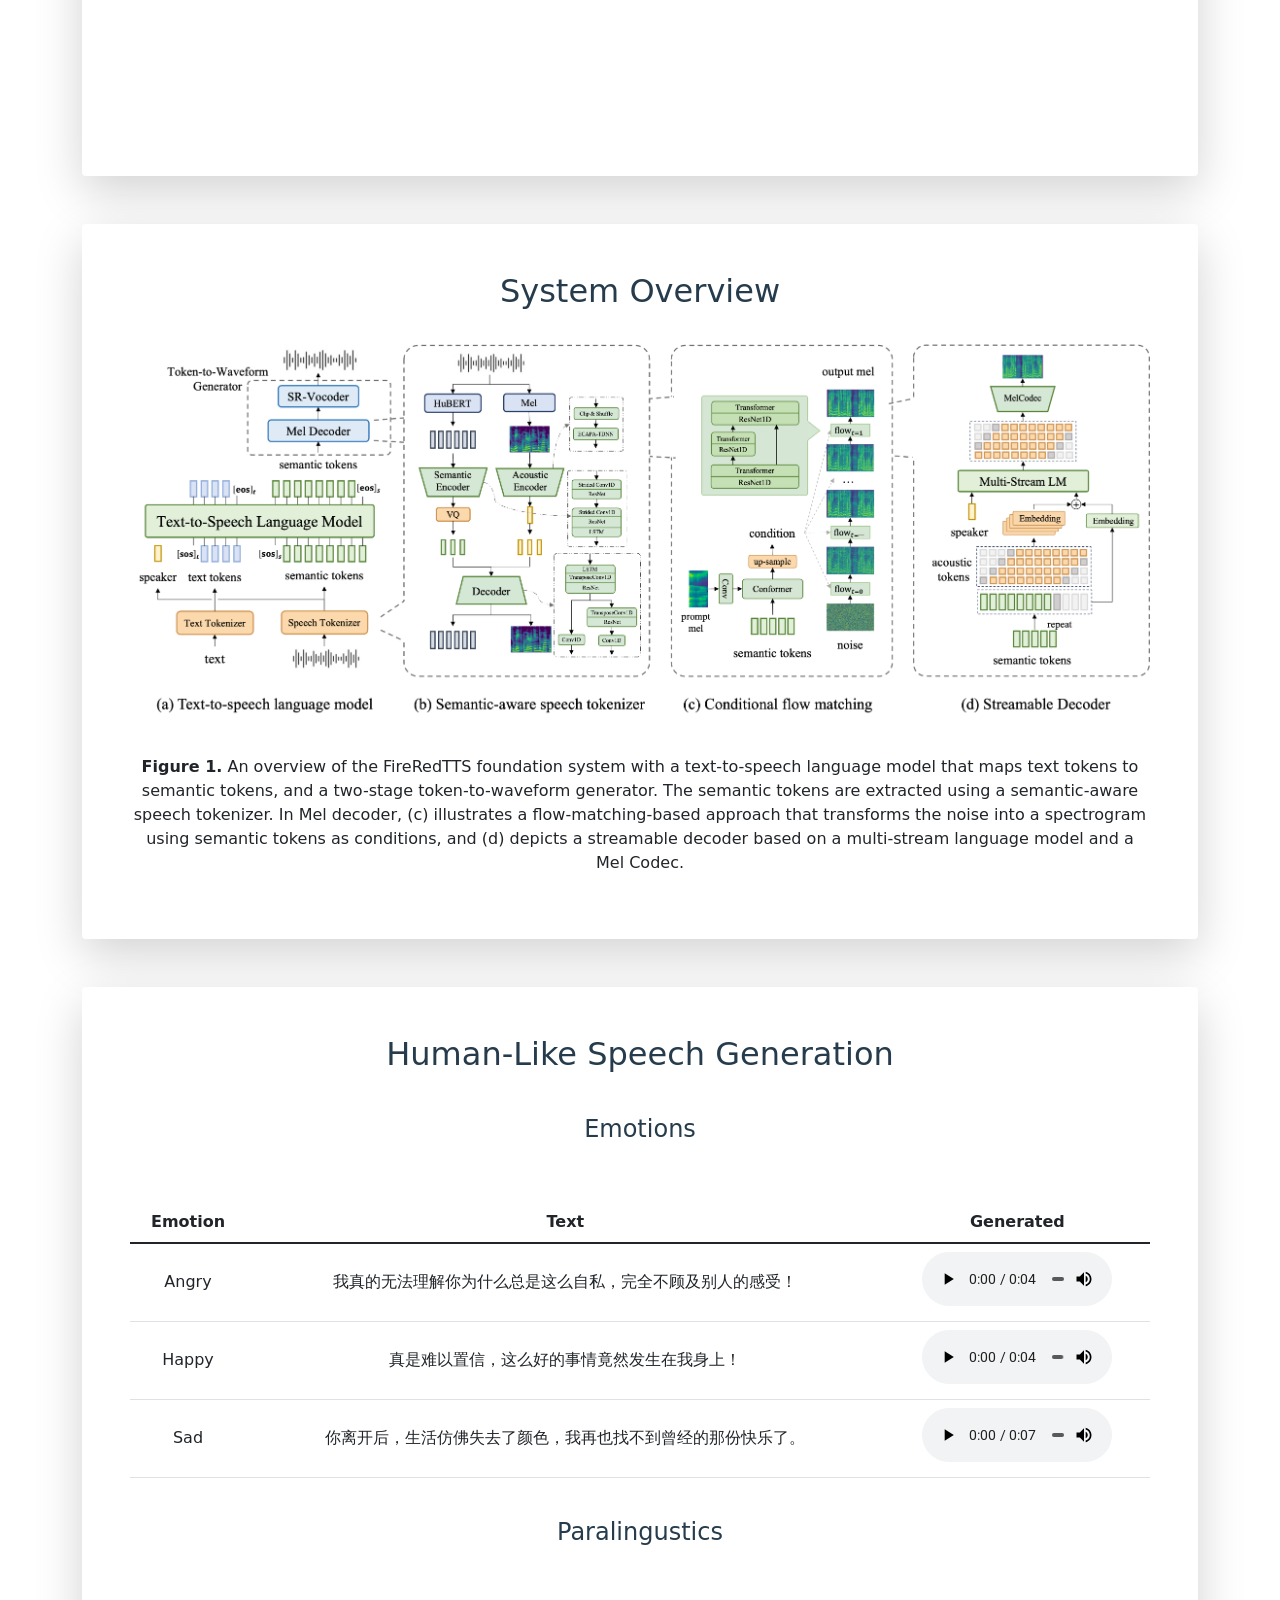
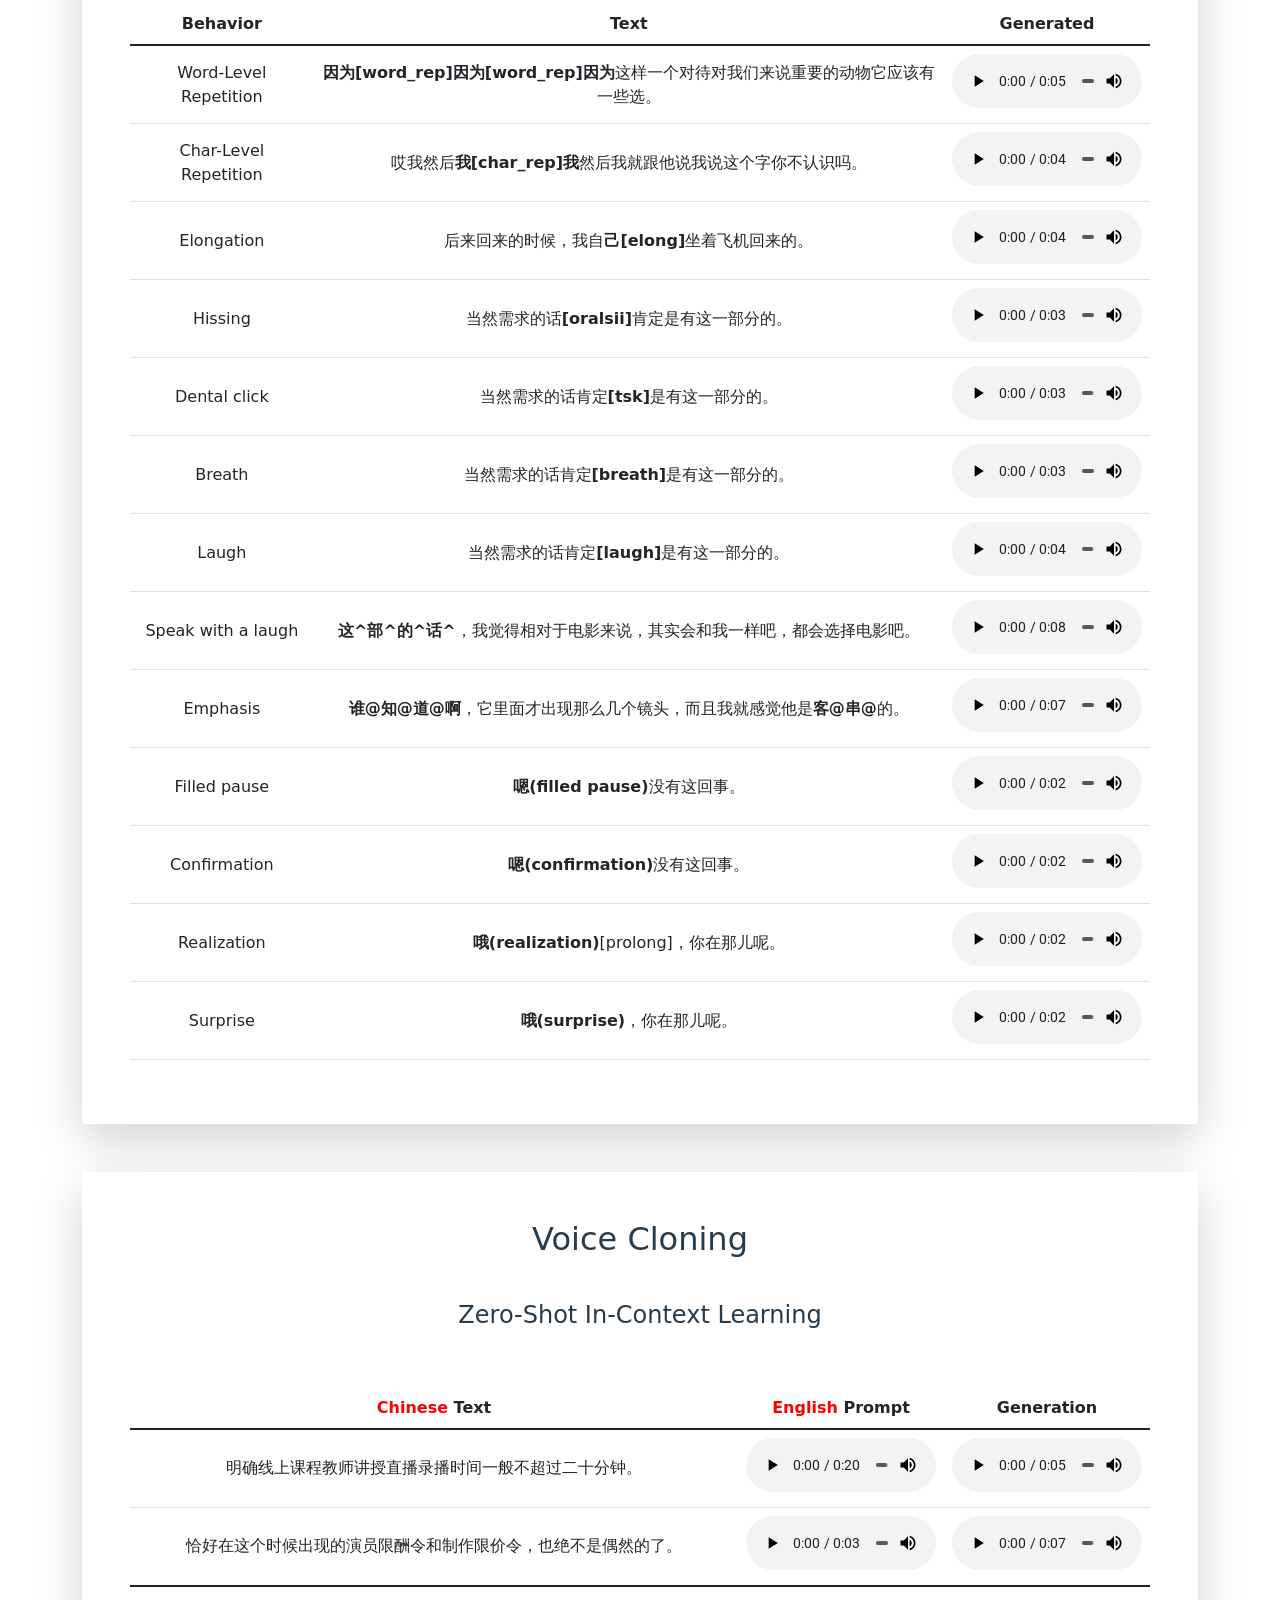
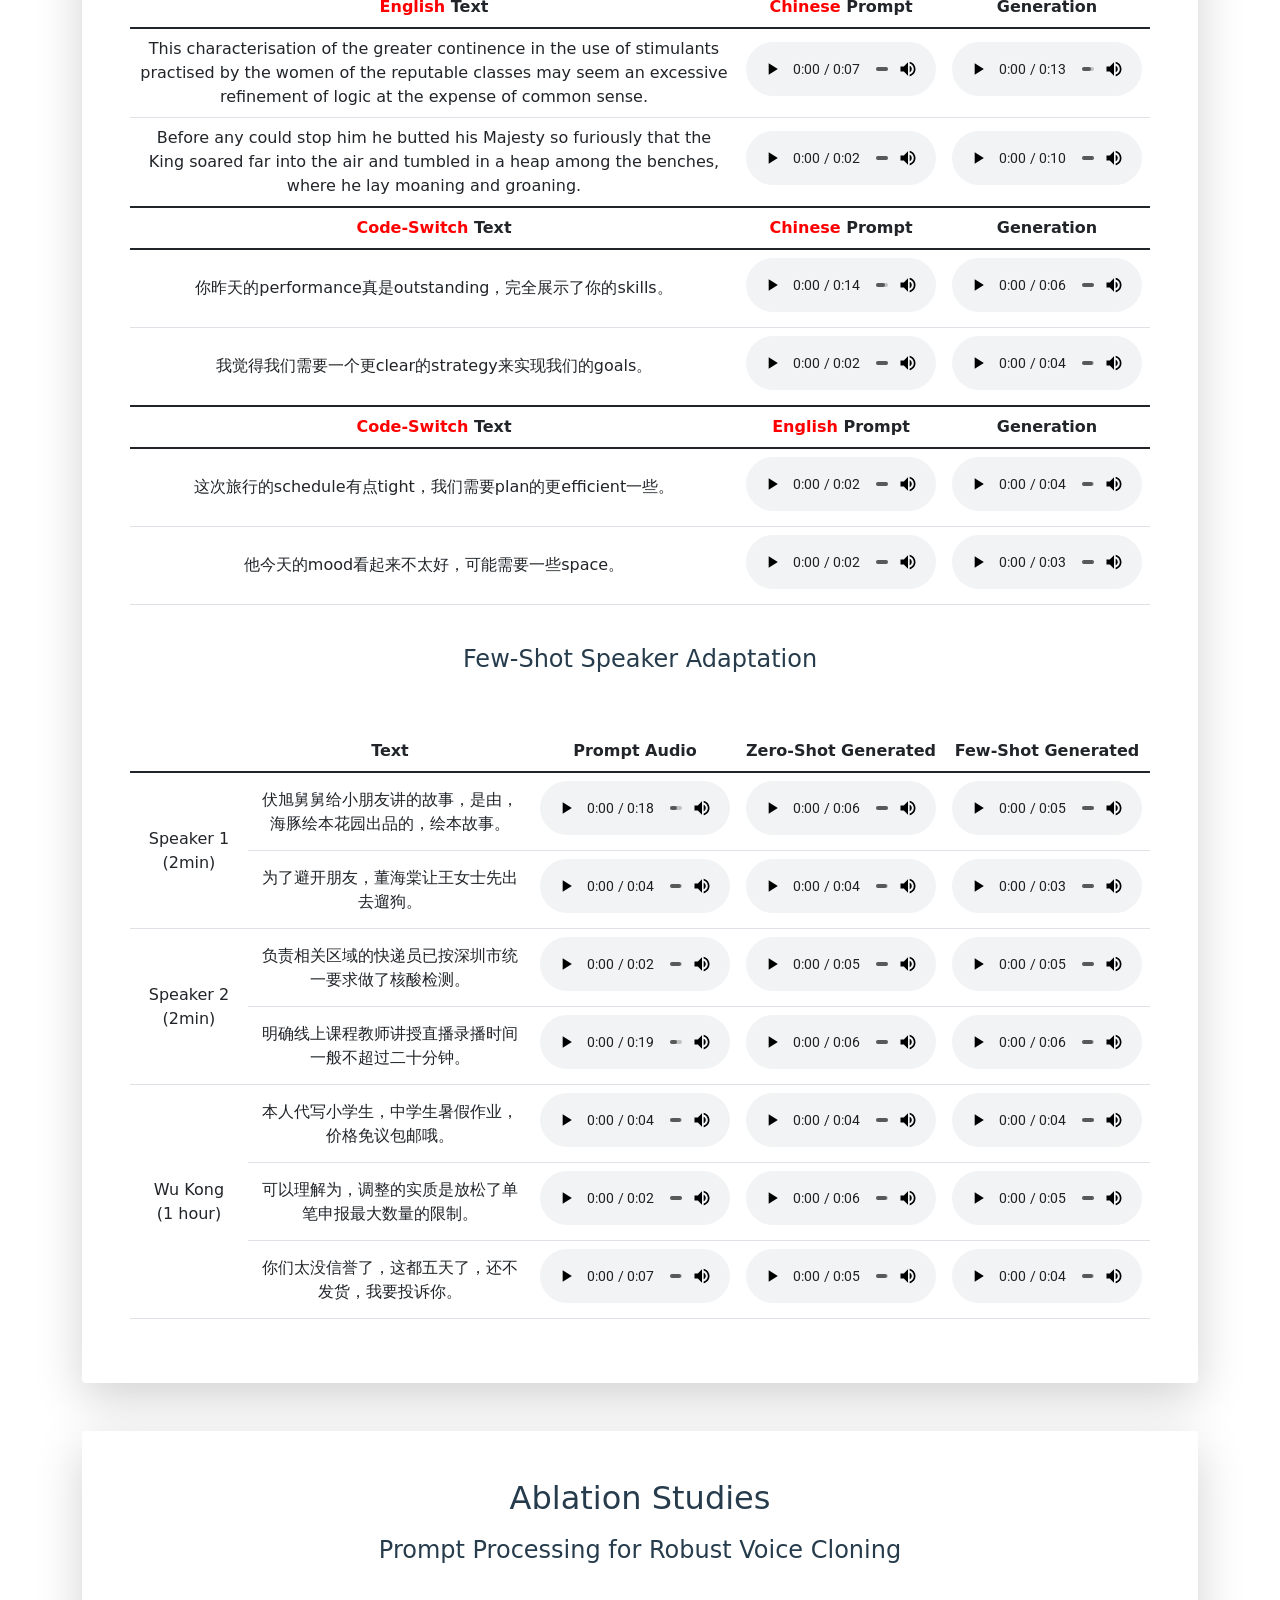
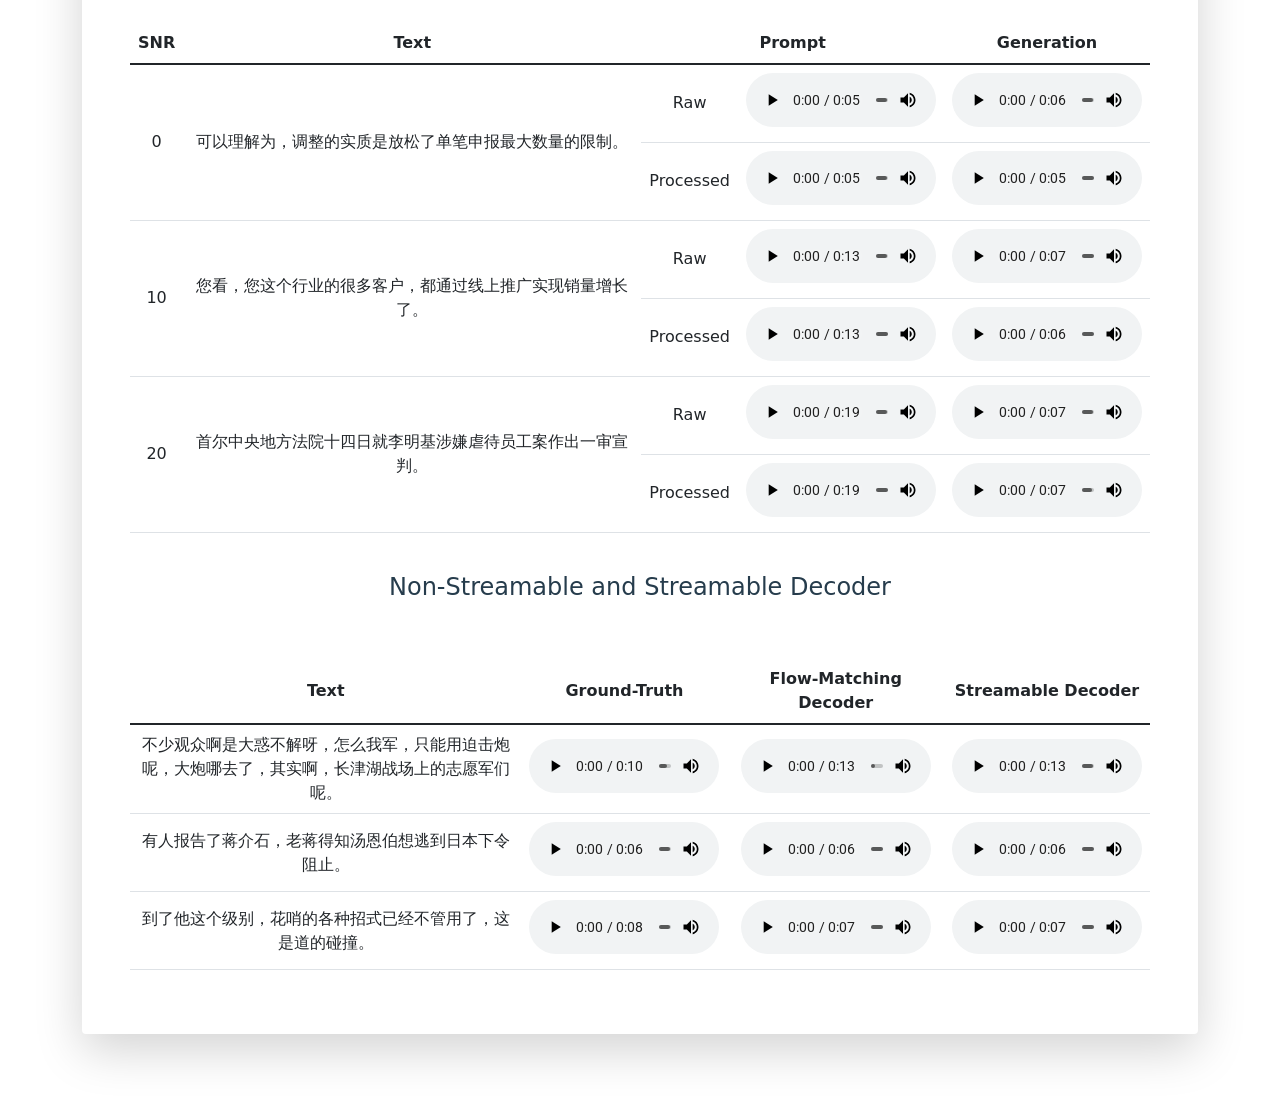
==== commit f054155e: "update demo page" ====
--- a/demos/firered_tts/index.html
+++ b/demos/firered_tts/index.html
@@ -63,6 +63,7 @@
                         <h2>FireRedTTS: A Foundation Text-To-Speech Framework for Industry-Level Generative Speech Applications</h2>
                         [<a href="https://arxiv.org/abs/2409.03283">Paper</a>]
                         [<a href="https://github.com/FireRedTeam/FireRedTTS">Code</a>]
+                        [<a href="https://huggingface.co/spaces/fireredteam/FireRedTTS">Huggingface Demo</a>]
 
                         <p class="fst-italic mb-0">
                             <br>
